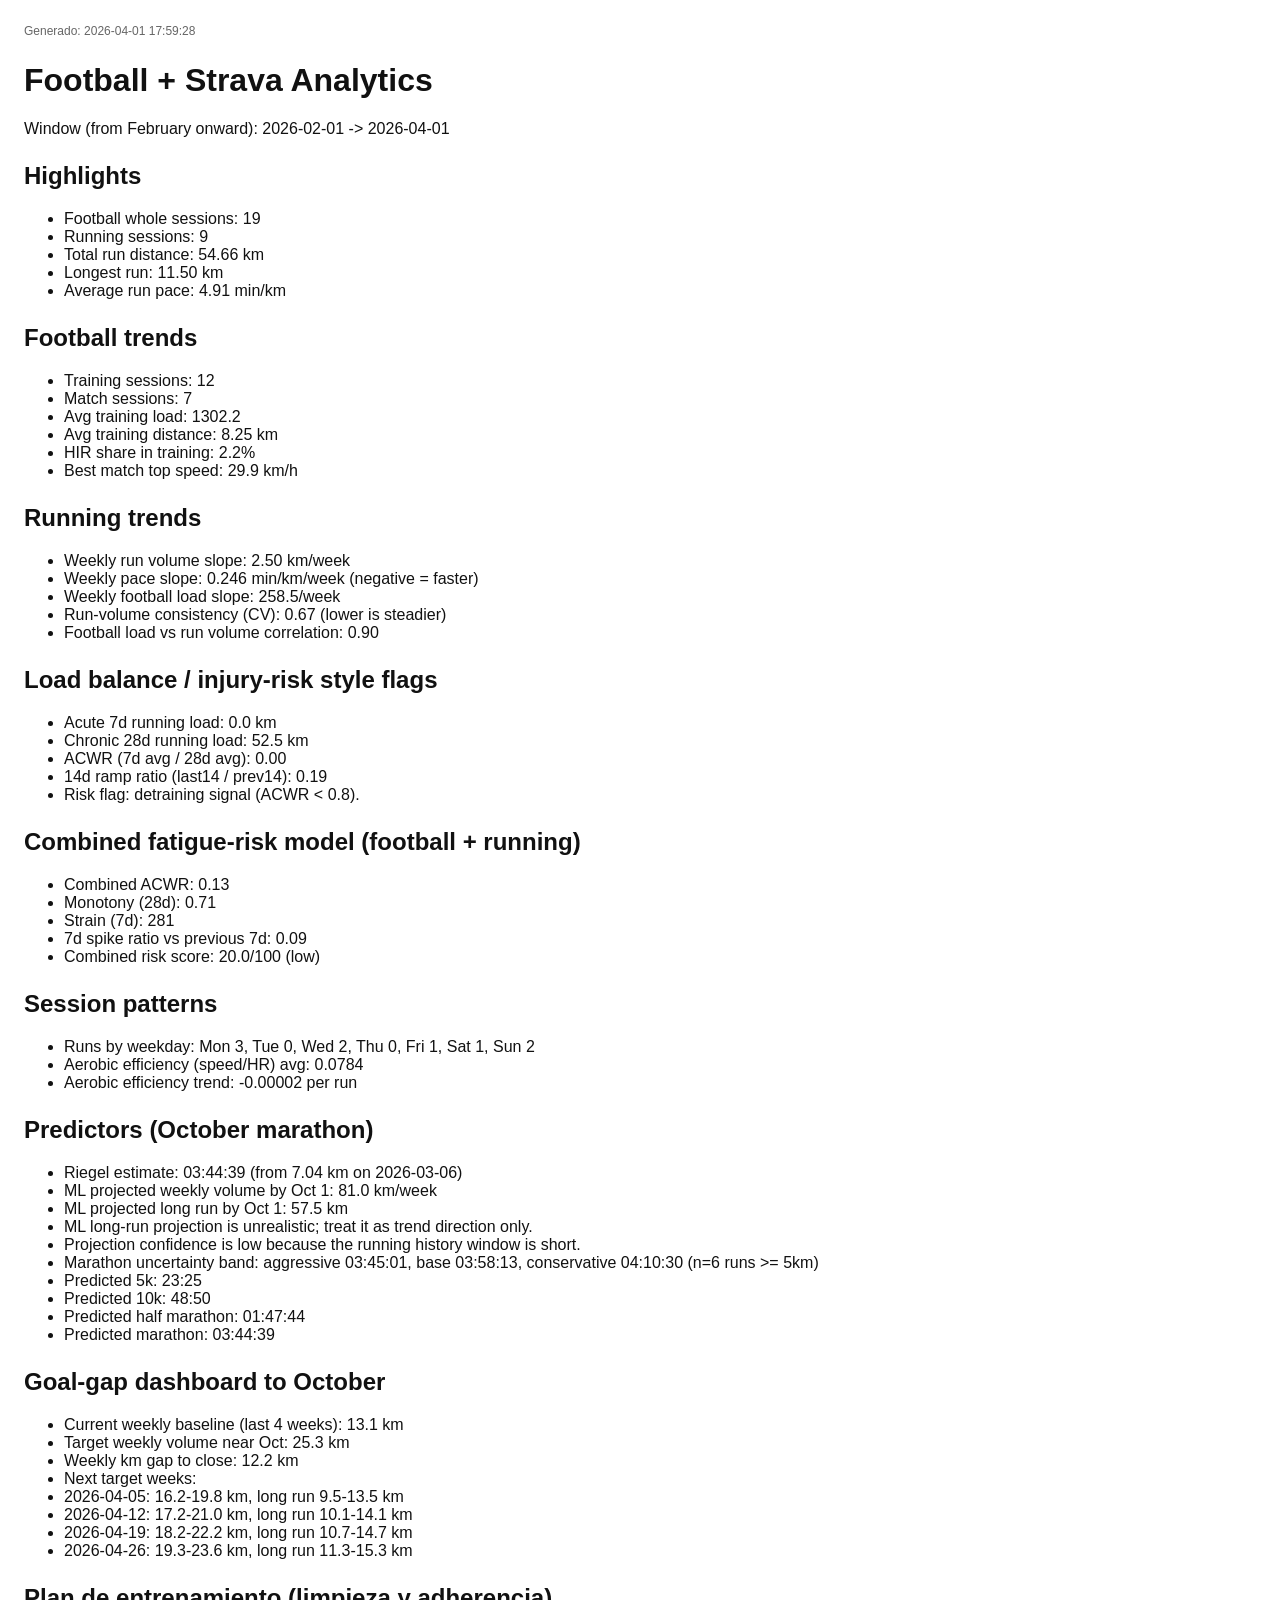
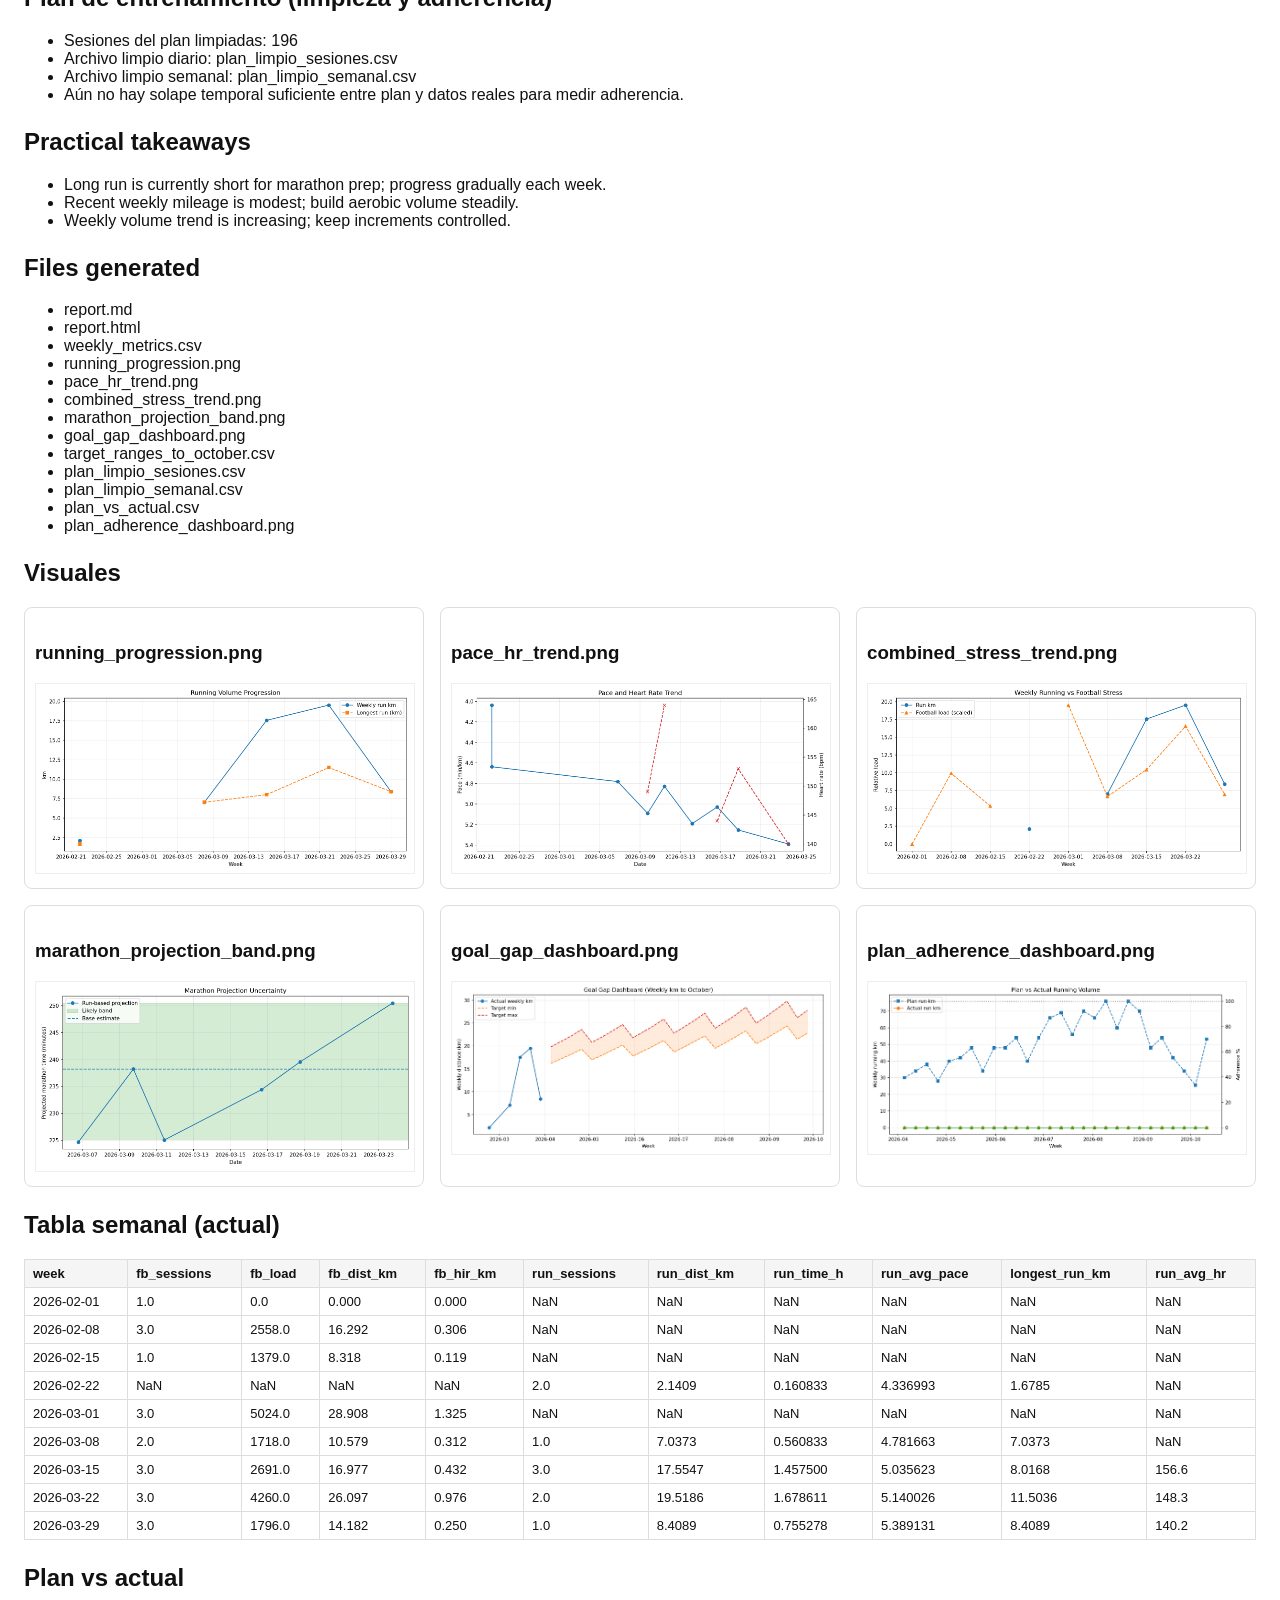
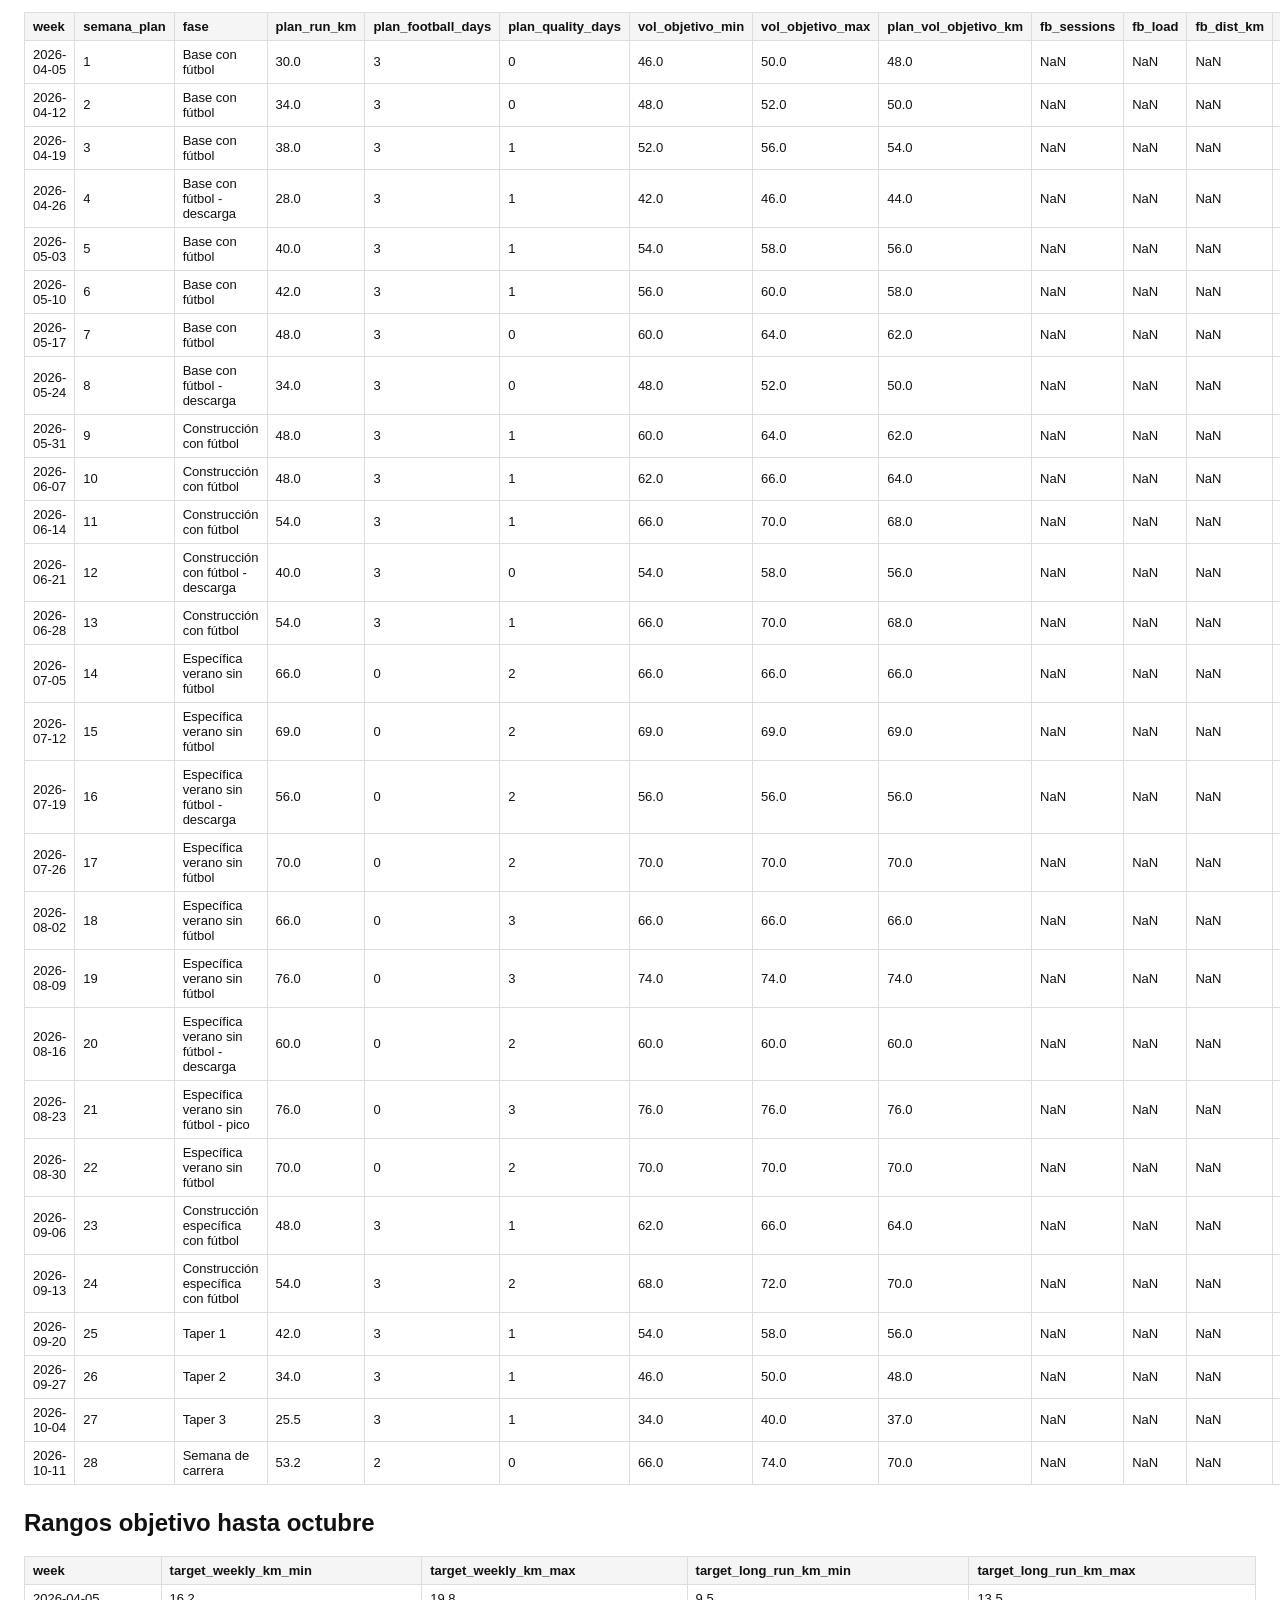
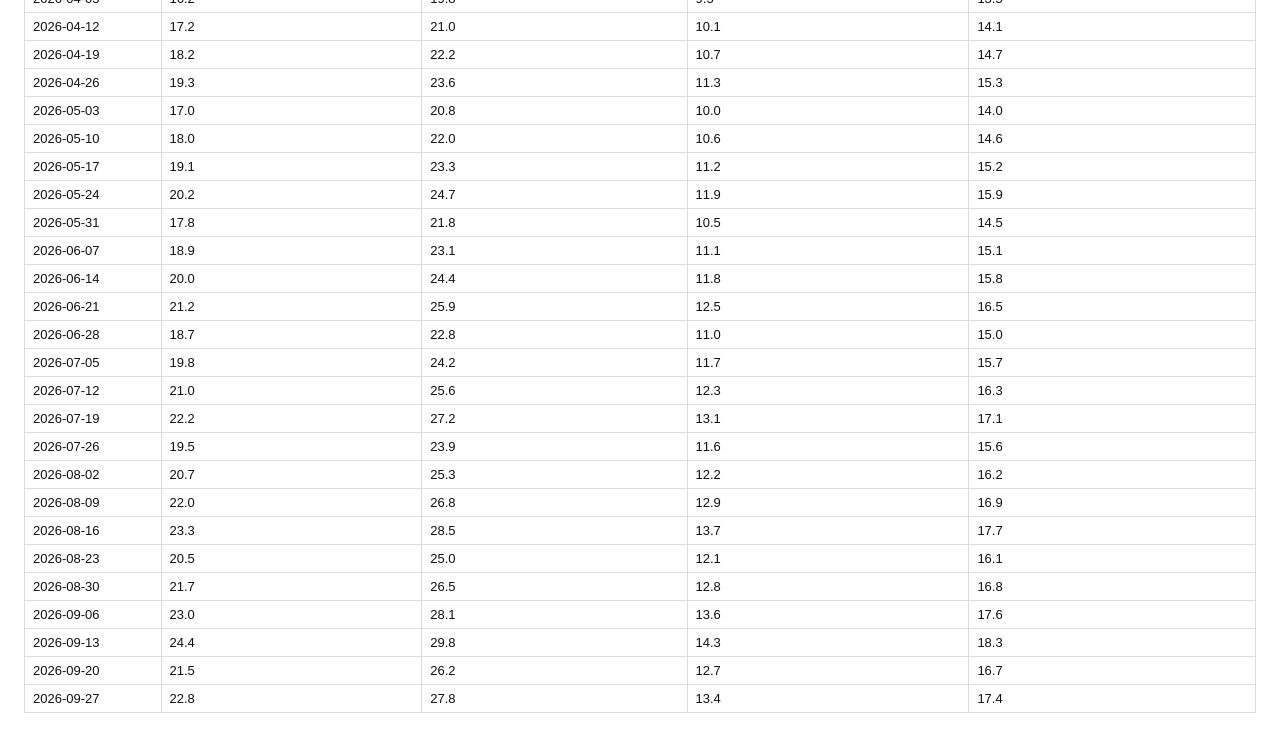
==== analysis_output/report.html @ 95fdf2c9 "strava sync and web visualization" ====
<!doctype html>
<html lang="es">
<head>
  <meta charset="utf-8">
  <meta name="viewport" content="width=device-width, initial-scale=1">
  <title>Reporte de Analisis</title>
  <style>
    body { font-family: Arial, sans-serif; margin: 24px; color: #111; }
    h1, h2, h3 { margin-top: 24px; }
    .tbl { border-collapse: collapse; width: 100%; margin: 12px 0 20px; font-size: 13px; }
    .tbl th, .tbl td { border: 1px solid #ddd; padding: 6px 8px; text-align: left; }
    .tbl th { background: #f5f5f5; }
    .grid { display: grid; grid-template-columns: repeat(auto-fit, minmax(380px, 1fr)); gap: 16px; }
    .card { border: 1px solid #ddd; border-radius: 8px; padding: 10px; }
    img { width: 100%; height: auto; border: 1px solid #eee; }
    .meta { color: #666; font-size: 12px; margin-bottom: 12px; }
  </style>
</head>
<body>
  <p class="meta">Generado: 2026-04-01 17:59:28</p>
  <h1>Football + Strava Analytics</h1><p>Window (from February onward): 2026-02-01 -&gt; 2026-04-01</p><h2>Highlights</h2><ul><li>Football whole sessions: 19</li><li>Running sessions: 9</li><li>Total run distance: 54.66 km</li><li>Longest run: 11.50 km</li><li>Average run pace: 4.91 min/km</li></ul><h2>Football trends</h2><ul><li>Training sessions: 12</li><li>Match sessions: 7</li><li>Avg training load: 1302.2</li><li>Avg training distance: 8.25 km</li><li>HIR share in training: 2.2%</li><li>Best match top speed: 29.9 km/h</li></ul><h2>Running trends</h2><ul><li>Weekly run volume slope: 2.50 km/week</li><li>Weekly pace slope: 0.246 min/km/week (negative = faster)</li><li>Weekly football load slope: 258.5/week</li><li>Run-volume consistency (CV): 0.67 (lower is steadier)</li><li>Football load vs run volume correlation: 0.90</li></ul><h2>Load balance / injury-risk style flags</h2><ul><li>Acute 7d running load: 0.0 km</li><li>Chronic 28d running load: 52.5 km</li><li>ACWR (7d avg / 28d avg): 0.00</li><li>14d ramp ratio (last14 / prev14): 0.19</li><li>Risk flag: detraining signal (ACWR &lt; 0.8).</li></ul><h2>Combined fatigue-risk model (football + running)</h2><ul><li>Combined ACWR: 0.13</li><li>Monotony (28d): 0.71</li><li>Strain (7d): 281</li><li>7d spike ratio vs previous 7d: 0.09</li><li>Combined risk score: 20.0/100 (low)</li></ul><h2>Session patterns</h2><ul><li>Runs by weekday: Mon 3, Tue 0, Wed 2, Thu 0, Fri 1, Sat 1, Sun 2</li><li>Aerobic efficiency (speed/HR) avg: 0.0784</li><li>Aerobic efficiency trend: -0.00002 per run</li></ul><h2>Predictors (October marathon)</h2><ul><li>Riegel estimate: 03:44:39 (from 7.04 km on 2026-03-06)</li><li>ML projected weekly volume by Oct 1: 81.0 km/week</li><li>ML projected long run by Oct 1: 57.5 km</li><li>ML long-run projection is unrealistic; treat it as trend direction only.</li><li>Projection confidence is low because the running history window is short.</li><li>Marathon uncertainty band: aggressive 03:45:01, base 03:58:13, conservative 04:10:30 (n=6 runs &gt;= 5km)</li><li>Predicted 5k: 23:25</li><li>Predicted 10k: 48:50</li><li>Predicted half marathon: 01:47:44</li><li>Predicted marathon: 03:44:39</li></ul><h2>Goal-gap dashboard to October</h2><ul><li>Current weekly baseline (last 4 weeks): 13.1 km</li><li>Target weekly volume near Oct: 25.3 km</li><li>Weekly km gap to close: 12.2 km</li><li>Next target weeks:</li><li>2026-04-05: 16.2-19.8 km, long run 9.5-13.5 km</li><li>2026-04-12: 17.2-21.0 km, long run 10.1-14.1 km</li><li>2026-04-19: 18.2-22.2 km, long run 10.7-14.7 km</li><li>2026-04-26: 19.3-23.6 km, long run 11.3-15.3 km</li></ul><h2>Plan de entrenamiento (limpieza y adherencia)</h2><ul><li>Sesiones del plan limpiadas: 196</li><li>Archivo limpio diario: plan_limpio_sesiones.csv</li><li>Archivo limpio semanal: plan_limpio_semanal.csv</li><li>Aún no hay solape temporal suficiente entre plan y datos reales para medir adherencia.</li></ul><h2>Practical takeaways</h2><ul><li>Long run is currently short for marathon prep; progress gradually each week.</li><li>Recent weekly mileage is modest; build aerobic volume steadily.</li><li>Weekly volume trend is increasing; keep increments controlled.</li></ul><h2>Files generated</h2><ul><li>report.md</li><li>report.html</li><li>weekly_metrics.csv</li><li>running_progression.png</li><li>pace_hr_trend.png</li><li>combined_stress_trend.png</li><li>marathon_projection_band.png</li><li>goal_gap_dashboard.png</li><li>target_ranges_to_october.csv</li><li>plan_limpio_sesiones.csv</li><li>plan_limpio_semanal.csv</li><li>plan_vs_actual.csv</li><li>plan_adherence_dashboard.png</li></ul>
  <h2>Visuales</h2>
  <div class="grid"><div class='card'><h3>running_progression.png</h3><img src='running_progression.png' alt='running_progression.png'></div>
<div class='card'><h3>pace_hr_trend.png</h3><img src='pace_hr_trend.png' alt='pace_hr_trend.png'></div>
<div class='card'><h3>combined_stress_trend.png</h3><img src='combined_stress_trend.png' alt='combined_stress_trend.png'></div>
<div class='card'><h3>marathon_projection_band.png</h3><img src='marathon_projection_band.png' alt='marathon_projection_band.png'></div>
<div class='card'><h3>goal_gap_dashboard.png</h3><img src='goal_gap_dashboard.png' alt='goal_gap_dashboard.png'></div>
<div class='card'><h3>plan_adherence_dashboard.png</h3><img src='plan_adherence_dashboard.png' alt='plan_adherence_dashboard.png'></div></div>
  <h2>Tabla semanal (actual)</h2>
  <table class="dataframe tbl">
  <thead>
    <tr style="text-align: right;">
      <th>week</th>
      <th>fb_sessions</th>
      <th>fb_load</th>
      <th>fb_dist_km</th>
      <th>fb_hir_km</th>
      <th>run_sessions</th>
      <th>run_dist_km</th>
      <th>run_time_h</th>
      <th>run_avg_pace</th>
      <th>longest_run_km</th>
      <th>run_avg_hr</th>
    </tr>
  </thead>
  <tbody>
    <tr>
      <td>2026-02-01</td>
      <td>1.0</td>
      <td>0.0</td>
      <td>0.000</td>
      <td>0.000</td>
      <td>NaN</td>
      <td>NaN</td>
      <td>NaN</td>
      <td>NaN</td>
      <td>NaN</td>
      <td>NaN</td>
    </tr>
    <tr>
      <td>2026-02-08</td>
      <td>3.0</td>
      <td>2558.0</td>
      <td>16.292</td>
      <td>0.306</td>
      <td>NaN</td>
      <td>NaN</td>
      <td>NaN</td>
      <td>NaN</td>
      <td>NaN</td>
      <td>NaN</td>
    </tr>
    <tr>
      <td>2026-02-15</td>
      <td>1.0</td>
      <td>1379.0</td>
      <td>8.318</td>
      <td>0.119</td>
      <td>NaN</td>
      <td>NaN</td>
      <td>NaN</td>
      <td>NaN</td>
      <td>NaN</td>
      <td>NaN</td>
    </tr>
    <tr>
      <td>2026-02-22</td>
      <td>NaN</td>
      <td>NaN</td>
      <td>NaN</td>
      <td>NaN</td>
      <td>2.0</td>
      <td>2.1409</td>
      <td>0.160833</td>
      <td>4.336993</td>
      <td>1.6785</td>
      <td>NaN</td>
    </tr>
    <tr>
      <td>2026-03-01</td>
      <td>3.0</td>
      <td>5024.0</td>
      <td>28.908</td>
      <td>1.325</td>
      <td>NaN</td>
      <td>NaN</td>
      <td>NaN</td>
      <td>NaN</td>
      <td>NaN</td>
      <td>NaN</td>
    </tr>
    <tr>
      <td>2026-03-08</td>
      <td>2.0</td>
      <td>1718.0</td>
      <td>10.579</td>
      <td>0.312</td>
      <td>1.0</td>
      <td>7.0373</td>
      <td>0.560833</td>
      <td>4.781663</td>
      <td>7.0373</td>
      <td>NaN</td>
    </tr>
    <tr>
      <td>2026-03-15</td>
      <td>3.0</td>
      <td>2691.0</td>
      <td>16.977</td>
      <td>0.432</td>
      <td>3.0</td>
      <td>17.5547</td>
      <td>1.457500</td>
      <td>5.035623</td>
      <td>8.0168</td>
      <td>156.6</td>
    </tr>
    <tr>
      <td>2026-03-22</td>
      <td>3.0</td>
      <td>4260.0</td>
      <td>26.097</td>
      <td>0.976</td>
      <td>2.0</td>
      <td>19.5186</td>
      <td>1.678611</td>
      <td>5.140026</td>
      <td>11.5036</td>
      <td>148.3</td>
    </tr>
    <tr>
      <td>2026-03-29</td>
      <td>3.0</td>
      <td>1796.0</td>
      <td>14.182</td>
      <td>0.250</td>
      <td>1.0</td>
      <td>8.4089</td>
      <td>0.755278</td>
      <td>5.389131</td>
      <td>8.4089</td>
      <td>140.2</td>
    </tr>
  </tbody>
</table>
  <h2>Plan vs actual</h2>
  <table class="dataframe tbl">
  <thead>
    <tr style="text-align: right;">
      <th>week</th>
      <th>semana_plan</th>
      <th>fase</th>
      <th>plan_run_km</th>
      <th>plan_football_days</th>
      <th>plan_quality_days</th>
      <th>vol_objetivo_min</th>
      <th>vol_objetivo_max</th>
      <th>plan_vol_objetivo_km</th>
      <th>fb_sessions</th>
      <th>fb_load</th>
      <th>fb_dist_km</th>
      <th>fb_hir_km</th>
      <th>run_sessions</th>
      <th>run_dist_km</th>
      <th>run_time_h</th>
      <th>run_avg_pace</th>
      <th>longest_run_km</th>
      <th>run_avg_hr</th>
      <th>run_adherence_pct</th>
      <th>run_km_gap</th>
      <th>quality_gap</th>
    </tr>
  </thead>
  <tbody>
    <tr>
      <td>2026-04-05</td>
      <td>1</td>
      <td>Base con fútbol</td>
      <td>30.0</td>
      <td>3</td>
      <td>0</td>
      <td>46.0</td>
      <td>50.0</td>
      <td>48.0</td>
      <td>NaN</td>
      <td>NaN</td>
      <td>NaN</td>
      <td>NaN</td>
      <td>NaN</td>
      <td>0.0</td>
      <td>NaN</td>
      <td>NaN</td>
      <td>NaN</td>
      <td>NaN</td>
      <td>0.0</td>
      <td>-30.0</td>
      <td>0.0</td>
    </tr>
    <tr>
      <td>2026-04-12</td>
      <td>2</td>
      <td>Base con fútbol</td>
      <td>34.0</td>
      <td>3</td>
      <td>0</td>
      <td>48.0</td>
      <td>52.0</td>
      <td>50.0</td>
      <td>NaN</td>
      <td>NaN</td>
      <td>NaN</td>
      <td>NaN</td>
      <td>NaN</td>
      <td>0.0</td>
      <td>NaN</td>
      <td>NaN</td>
      <td>NaN</td>
      <td>NaN</td>
      <td>0.0</td>
      <td>-34.0</td>
      <td>0.0</td>
    </tr>
    <tr>
      <td>2026-04-19</td>
      <td>3</td>
      <td>Base con fútbol</td>
      <td>38.0</td>
      <td>3</td>
      <td>1</td>
      <td>52.0</td>
      <td>56.0</td>
      <td>54.0</td>
      <td>NaN</td>
      <td>NaN</td>
      <td>NaN</td>
      <td>NaN</td>
      <td>NaN</td>
      <td>0.0</td>
      <td>NaN</td>
      <td>NaN</td>
      <td>NaN</td>
      <td>NaN</td>
      <td>0.0</td>
      <td>-38.0</td>
      <td>-1.0</td>
    </tr>
    <tr>
      <td>2026-04-26</td>
      <td>4</td>
      <td>Base con fútbol - descarga</td>
      <td>28.0</td>
      <td>3</td>
      <td>1</td>
      <td>42.0</td>
      <td>46.0</td>
      <td>44.0</td>
      <td>NaN</td>
      <td>NaN</td>
      <td>NaN</td>
      <td>NaN</td>
      <td>NaN</td>
      <td>0.0</td>
      <td>NaN</td>
      <td>NaN</td>
      <td>NaN</td>
      <td>NaN</td>
      <td>0.0</td>
      <td>-28.0</td>
      <td>-1.0</td>
    </tr>
    <tr>
      <td>2026-05-03</td>
      <td>5</td>
      <td>Base con fútbol</td>
      <td>40.0</td>
      <td>3</td>
      <td>1</td>
      <td>54.0</td>
      <td>58.0</td>
      <td>56.0</td>
      <td>NaN</td>
      <td>NaN</td>
      <td>NaN</td>
      <td>NaN</td>
      <td>NaN</td>
      <td>0.0</td>
      <td>NaN</td>
      <td>NaN</td>
      <td>NaN</td>
      <td>NaN</td>
      <td>0.0</td>
      <td>-40.0</td>
      <td>-1.0</td>
    </tr>
    <tr>
      <td>2026-05-10</td>
      <td>6</td>
      <td>Base con fútbol</td>
      <td>42.0</td>
      <td>3</td>
      <td>1</td>
      <td>56.0</td>
      <td>60.0</td>
      <td>58.0</td>
      <td>NaN</td>
      <td>NaN</td>
      <td>NaN</td>
      <td>NaN</td>
      <td>NaN</td>
      <td>0.0</td>
      <td>NaN</td>
      <td>NaN</td>
      <td>NaN</td>
      <td>NaN</td>
      <td>0.0</td>
      <td>-42.0</td>
      <td>-1.0</td>
    </tr>
    <tr>
      <td>2026-05-17</td>
      <td>7</td>
      <td>Base con fútbol</td>
      <td>48.0</td>
      <td>3</td>
      <td>0</td>
      <td>60.0</td>
      <td>64.0</td>
      <td>62.0</td>
      <td>NaN</td>
      <td>NaN</td>
      <td>NaN</td>
      <td>NaN</td>
      <td>NaN</td>
      <td>0.0</td>
      <td>NaN</td>
      <td>NaN</td>
      <td>NaN</td>
      <td>NaN</td>
      <td>0.0</td>
      <td>-48.0</td>
      <td>0.0</td>
    </tr>
    <tr>
      <td>2026-05-24</td>
      <td>8</td>
      <td>Base con fútbol - descarga</td>
      <td>34.0</td>
      <td>3</td>
      <td>0</td>
      <td>48.0</td>
      <td>52.0</td>
      <td>50.0</td>
      <td>NaN</td>
      <td>NaN</td>
      <td>NaN</td>
      <td>NaN</td>
      <td>NaN</td>
      <td>0.0</td>
      <td>NaN</td>
      <td>NaN</td>
      <td>NaN</td>
      <td>NaN</td>
      <td>0.0</td>
      <td>-34.0</td>
      <td>0.0</td>
    </tr>
    <tr>
      <td>2026-05-31</td>
      <td>9</td>
      <td>Construcción con fútbol</td>
      <td>48.0</td>
      <td>3</td>
      <td>1</td>
      <td>60.0</td>
      <td>64.0</td>
      <td>62.0</td>
      <td>NaN</td>
      <td>NaN</td>
      <td>NaN</td>
      <td>NaN</td>
      <td>NaN</td>
      <td>0.0</td>
      <td>NaN</td>
      <td>NaN</td>
      <td>NaN</td>
      <td>NaN</td>
      <td>0.0</td>
      <td>-48.0</td>
      <td>-1.0</td>
    </tr>
    <tr>
      <td>2026-06-07</td>
      <td>10</td>
      <td>Construcción con fútbol</td>
      <td>48.0</td>
      <td>3</td>
      <td>1</td>
      <td>62.0</td>
      <td>66.0</td>
      <td>64.0</td>
      <td>NaN</td>
      <td>NaN</td>
      <td>NaN</td>
      <td>NaN</td>
      <td>NaN</td>
      <td>0.0</td>
      <td>NaN</td>
      <td>NaN</td>
      <td>NaN</td>
      <td>NaN</td>
      <td>0.0</td>
      <td>-48.0</td>
      <td>-1.0</td>
    </tr>
    <tr>
      <td>2026-06-14</td>
      <td>11</td>
      <td>Construcción con fútbol</td>
      <td>54.0</td>
      <td>3</td>
      <td>1</td>
      <td>66.0</td>
      <td>70.0</td>
      <td>68.0</td>
      <td>NaN</td>
      <td>NaN</td>
      <td>NaN</td>
      <td>NaN</td>
      <td>NaN</td>
      <td>0.0</td>
      <td>NaN</td>
      <td>NaN</td>
      <td>NaN</td>
      <td>NaN</td>
      <td>0.0</td>
      <td>-54.0</td>
      <td>-1.0</td>
    </tr>
    <tr>
      <td>2026-06-21</td>
      <td>12</td>
      <td>Construcción con fútbol - descarga</td>
      <td>40.0</td>
      <td>3</td>
      <td>0</td>
      <td>54.0</td>
      <td>58.0</td>
      <td>56.0</td>
      <td>NaN</td>
      <td>NaN</td>
      <td>NaN</td>
      <td>NaN</td>
      <td>NaN</td>
      <td>0.0</td>
      <td>NaN</td>
      <td>NaN</td>
      <td>NaN</td>
      <td>NaN</td>
      <td>0.0</td>
      <td>-40.0</td>
      <td>0.0</td>
    </tr>
    <tr>
      <td>2026-06-28</td>
      <td>13</td>
      <td>Construcción con fútbol</td>
      <td>54.0</td>
      <td>3</td>
      <td>1</td>
      <td>66.0</td>
      <td>70.0</td>
      <td>68.0</td>
      <td>NaN</td>
      <td>NaN</td>
      <td>NaN</td>
      <td>NaN</td>
      <td>NaN</td>
      <td>0.0</td>
      <td>NaN</td>
      <td>NaN</td>
      <td>NaN</td>
      <td>NaN</td>
      <td>0.0</td>
      <td>-54.0</td>
      <td>-1.0</td>
    </tr>
    <tr>
      <td>2026-07-05</td>
      <td>14</td>
      <td>Específica verano sin fútbol</td>
      <td>66.0</td>
      <td>0</td>
      <td>2</td>
      <td>66.0</td>
      <td>66.0</td>
      <td>66.0</td>
      <td>NaN</td>
      <td>NaN</td>
      <td>NaN</td>
      <td>NaN</td>
      <td>NaN</td>
      <td>0.0</td>
      <td>NaN</td>
      <td>NaN</td>
      <td>NaN</td>
      <td>NaN</td>
      <td>0.0</td>
      <td>-66.0</td>
      <td>-2.0</td>
    </tr>
    <tr>
      <td>2026-07-12</td>
      <td>15</td>
      <td>Específica verano sin fútbol</td>
      <td>69.0</td>
      <td>0</td>
      <td>2</td>
      <td>69.0</td>
      <td>69.0</td>
      <td>69.0</td>
      <td>NaN</td>
      <td>NaN</td>
      <td>NaN</td>
      <td>NaN</td>
      <td>NaN</td>
      <td>0.0</td>
      <td>NaN</td>
      <td>NaN</td>
      <td>NaN</td>
      <td>NaN</td>
      <td>0.0</td>
      <td>-69.0</td>
      <td>-2.0</td>
    </tr>
    <tr>
      <td>2026-07-19</td>
      <td>16</td>
      <td>Específica verano sin fútbol - descarga</td>
      <td>56.0</td>
      <td>0</td>
      <td>2</td>
      <td>56.0</td>
      <td>56.0</td>
      <td>56.0</td>
      <td>NaN</td>
      <td>NaN</td>
      <td>NaN</td>
      <td>NaN</td>
      <td>NaN</td>
      <td>0.0</td>
      <td>NaN</td>
      <td>NaN</td>
      <td>NaN</td>
      <td>NaN</td>
      <td>0.0</td>
      <td>-56.0</td>
      <td>-2.0</td>
    </tr>
    <tr>
      <td>2026-07-26</td>
      <td>17</td>
      <td>Específica verano sin fútbol</td>
      <td>70.0</td>
      <td>0</td>
      <td>2</td>
      <td>70.0</td>
      <td>70.0</td>
      <td>70.0</td>
      <td>NaN</td>
      <td>NaN</td>
      <td>NaN</td>
      <td>NaN</td>
      <td>NaN</td>
      <td>0.0</td>
      <td>NaN</td>
      <td>NaN</td>
      <td>NaN</td>
      <td>NaN</td>
      <td>0.0</td>
      <td>-70.0</td>
      <td>-2.0</td>
    </tr>
    <tr>
      <td>2026-08-02</td>
      <td>18</td>
      <td>Específica verano sin fútbol</td>
      <td>66.0</td>
      <td>0</td>
      <td>3</td>
      <td>66.0</td>
      <td>66.0</td>
      <td>66.0</td>
      <td>NaN</td>
      <td>NaN</td>
      <td>NaN</td>
      <td>NaN</td>
      <td>NaN</td>
      <td>0.0</td>
      <td>NaN</td>
      <td>NaN</td>
      <td>NaN</td>
      <td>NaN</td>
      <td>0.0</td>
      <td>-66.0</td>
      <td>-3.0</td>
    </tr>
    <tr>
      <td>2026-08-09</td>
      <td>19</td>
      <td>Específica verano sin fútbol</td>
      <td>76.0</td>
      <td>0</td>
      <td>3</td>
      <td>74.0</td>
      <td>74.0</td>
      <td>74.0</td>
      <td>NaN</td>
      <td>NaN</td>
      <td>NaN</td>
      <td>NaN</td>
      <td>NaN</td>
      <td>0.0</td>
      <td>NaN</td>
      <td>NaN</td>
      <td>NaN</td>
      <td>NaN</td>
      <td>0.0</td>
      <td>-76.0</td>
      <td>-3.0</td>
    </tr>
    <tr>
      <td>2026-08-16</td>
      <td>20</td>
      <td>Específica verano sin fútbol - descarga</td>
      <td>60.0</td>
      <td>0</td>
      <td>2</td>
      <td>60.0</td>
      <td>60.0</td>
      <td>60.0</td>
      <td>NaN</td>
      <td>NaN</td>
      <td>NaN</td>
      <td>NaN</td>
      <td>NaN</td>
      <td>0.0</td>
      <td>NaN</td>
      <td>NaN</td>
      <td>NaN</td>
      <td>NaN</td>
      <td>0.0</td>
      <td>-60.0</td>
      <td>-2.0</td>
    </tr>
    <tr>
      <td>2026-08-23</td>
      <td>21</td>
      <td>Específica verano sin fútbol - pico</td>
      <td>76.0</td>
      <td>0</td>
      <td>3</td>
      <td>76.0</td>
      <td>76.0</td>
      <td>76.0</td>
      <td>NaN</td>
      <td>NaN</td>
      <td>NaN</td>
      <td>NaN</td>
      <td>NaN</td>
      <td>0.0</td>
      <td>NaN</td>
      <td>NaN</td>
      <td>NaN</td>
      <td>NaN</td>
      <td>0.0</td>
      <td>-76.0</td>
      <td>-3.0</td>
    </tr>
    <tr>
      <td>2026-08-30</td>
      <td>22</td>
      <td>Específica verano sin fútbol</td>
      <td>70.0</td>
      <td>0</td>
      <td>2</td>
      <td>70.0</td>
      <td>70.0</td>
      <td>70.0</td>
      <td>NaN</td>
      <td>NaN</td>
      <td>NaN</td>
      <td>NaN</td>
      <td>NaN</td>
      <td>0.0</td>
      <td>NaN</td>
      <td>NaN</td>
      <td>NaN</td>
      <td>NaN</td>
      <td>0.0</td>
      <td>-70.0</td>
      <td>-2.0</td>
    </tr>
    <tr>
      <td>2026-09-06</td>
      <td>23</td>
      <td>Construcción específica con fútbol</td>
      <td>48.0</td>
      <td>3</td>
      <td>1</td>
      <td>62.0</td>
      <td>66.0</td>
      <td>64.0</td>
      <td>NaN</td>
      <td>NaN</td>
      <td>NaN</td>
      <td>NaN</td>
      <td>NaN</td>
      <td>0.0</td>
      <td>NaN</td>
      <td>NaN</td>
      <td>NaN</td>
      <td>NaN</td>
      <td>0.0</td>
      <td>-48.0</td>
      <td>-1.0</td>
    </tr>
    <tr>
      <td>2026-09-13</td>
      <td>24</td>
      <td>Construcción específica con fútbol</td>
      <td>54.0</td>
      <td>3</td>
      <td>2</td>
      <td>68.0</td>
      <td>72.0</td>
      <td>70.0</td>
      <td>NaN</td>
      <td>NaN</td>
      <td>NaN</td>
      <td>NaN</td>
      <td>NaN</td>
      <td>0.0</td>
      <td>NaN</td>
      <td>NaN</td>
      <td>NaN</td>
      <td>NaN</td>
      <td>0.0</td>
      <td>-54.0</td>
      <td>-2.0</td>
    </tr>
    <tr>
      <td>2026-09-20</td>
      <td>25</td>
      <td>Taper 1</td>
      <td>42.0</td>
      <td>3</td>
      <td>1</td>
      <td>54.0</td>
      <td>58.0</td>
      <td>56.0</td>
      <td>NaN</td>
      <td>NaN</td>
      <td>NaN</td>
      <td>NaN</td>
      <td>NaN</td>
      <td>0.0</td>
      <td>NaN</td>
      <td>NaN</td>
      <td>NaN</td>
      <td>NaN</td>
      <td>0.0</td>
      <td>-42.0</td>
      <td>-1.0</td>
    </tr>
    <tr>
      <td>2026-09-27</td>
      <td>26</td>
      <td>Taper 2</td>
      <td>34.0</td>
      <td>3</td>
      <td>1</td>
      <td>46.0</td>
      <td>50.0</td>
      <td>48.0</td>
      <td>NaN</td>
      <td>NaN</td>
      <td>NaN</td>
      <td>NaN</td>
      <td>NaN</td>
      <td>0.0</td>
      <td>NaN</td>
      <td>NaN</td>
      <td>NaN</td>
      <td>NaN</td>
      <td>0.0</td>
      <td>-34.0</td>
      <td>-1.0</td>
    </tr>
    <tr>
      <td>2026-10-04</td>
      <td>27</td>
      <td>Taper 3</td>
      <td>25.5</td>
      <td>3</td>
      <td>1</td>
      <td>34.0</td>
      <td>40.0</td>
      <td>37.0</td>
      <td>NaN</td>
      <td>NaN</td>
      <td>NaN</td>
      <td>NaN</td>
      <td>NaN</td>
      <td>0.0</td>
      <td>NaN</td>
      <td>NaN</td>
      <td>NaN</td>
      <td>NaN</td>
      <td>0.0</td>
      <td>-25.5</td>
      <td>-1.0</td>
    </tr>
    <tr>
      <td>2026-10-11</td>
      <td>28</td>
      <td>Semana de carrera</td>
      <td>53.2</td>
      <td>2</td>
      <td>0</td>
      <td>66.0</td>
      <td>74.0</td>
      <td>70.0</td>
      <td>NaN</td>
      <td>NaN</td>
      <td>NaN</td>
      <td>NaN</td>
      <td>NaN</td>
      <td>0.0</td>
      <td>NaN</td>
      <td>NaN</td>
      <td>NaN</td>
      <td>NaN</td>
      <td>0.0</td>
      <td>-53.2</td>
      <td>0.0</td>
    </tr>
  </tbody>
</table>
  <h2>Rangos objetivo hasta octubre</h2>
  <table class="dataframe tbl">
  <thead>
    <tr style="text-align: right;">
      <th>week</th>
      <th>target_weekly_km_min</th>
      <th>target_weekly_km_max</th>
      <th>target_long_run_km_min</th>
      <th>target_long_run_km_max</th>
    </tr>
  </thead>
  <tbody>
    <tr>
      <td>2026-04-05</td>
      <td>16.2</td>
      <td>19.8</td>
      <td>9.5</td>
      <td>13.5</td>
    </tr>
    <tr>
      <td>2026-04-12</td>
      <td>17.2</td>
      <td>21.0</td>
      <td>10.1</td>
      <td>14.1</td>
    </tr>
    <tr>
      <td>2026-04-19</td>
      <td>18.2</td>
      <td>22.2</td>
      <td>10.7</td>
      <td>14.7</td>
    </tr>
    <tr>
      <td>2026-04-26</td>
      <td>19.3</td>
      <td>23.6</td>
      <td>11.3</td>
      <td>15.3</td>
    </tr>
    <tr>
      <td>2026-05-03</td>
      <td>17.0</td>
      <td>20.8</td>
      <td>10.0</td>
      <td>14.0</td>
    </tr>
    <tr>
      <td>2026-05-10</td>
      <td>18.0</td>
      <td>22.0</td>
      <td>10.6</td>
      <td>14.6</td>
    </tr>
    <tr>
      <td>2026-05-17</td>
      <td>19.1</td>
      <td>23.3</td>
      <td>11.2</td>
      <td>15.2</td>
    </tr>
    <tr>
      <td>2026-05-24</td>
      <td>20.2</td>
      <td>24.7</td>
      <td>11.9</td>
      <td>15.9</td>
    </tr>
    <tr>
      <td>2026-05-31</td>
      <td>17.8</td>
      <td>21.8</td>
      <td>10.5</td>
      <td>14.5</td>
    </tr>
    <tr>
      <td>2026-06-07</td>
      <td>18.9</td>
      <td>23.1</td>
      <td>11.1</td>
      <td>15.1</td>
    </tr>
    <tr>
      <td>2026-06-14</td>
      <td>20.0</td>
      <td>24.4</td>
      <td>11.8</td>
      <td>15.8</td>
    </tr>
    <tr>
      <td>2026-06-21</td>
      <td>21.2</td>
      <td>25.9</td>
      <td>12.5</td>
      <td>16.5</td>
    </tr>
    <tr>
      <td>2026-06-28</td>
      <td>18.7</td>
      <td>22.8</td>
      <td>11.0</td>
      <td>15.0</td>
    </tr>
    <tr>
      <td>2026-07-05</td>
      <td>19.8</td>
      <td>24.2</td>
      <td>11.7</td>
      <td>15.7</td>
    </tr>
    <tr>
      <td>2026-07-12</td>
      <td>21.0</td>
      <td>25.6</td>
      <td>12.3</td>
      <td>16.3</td>
    </tr>
    <tr>
      <td>2026-07-19</td>
      <td>22.2</td>
      <td>27.2</td>
      <td>13.1</td>
      <td>17.1</td>
    </tr>
    <tr>
      <td>2026-07-26</td>
      <td>19.5</td>
      <td>23.9</td>
      <td>11.6</td>
      <td>15.6</td>
    </tr>
    <tr>
      <td>2026-08-02</td>
      <td>20.7</td>
      <td>25.3</td>
      <td>12.2</td>
      <td>16.2</td>
    </tr>
    <tr>
      <td>2026-08-09</td>
      <td>22.0</td>
      <td>26.8</td>
      <td>12.9</td>
      <td>16.9</td>
    </tr>
    <tr>
      <td>2026-08-16</td>
      <td>23.3</td>
      <td>28.5</td>
      <td>13.7</td>
      <td>17.7</td>
    </tr>
    <tr>
      <td>2026-08-23</td>
      <td>20.5</td>
      <td>25.0</td>
      <td>12.1</td>
      <td>16.1</td>
    </tr>
    <tr>
      <td>2026-08-30</td>
      <td>21.7</td>
      <td>26.5</td>
      <td>12.8</td>
      <td>16.8</td>
    </tr>
    <tr>
      <td>2026-09-06</td>
      <td>23.0</td>
      <td>28.1</td>
      <td>13.6</td>
      <td>17.6</td>
    </tr>
    <tr>
      <td>2026-09-13</td>
      <td>24.4</td>
      <td>29.8</td>
      <td>14.3</td>
      <td>18.3</td>
    </tr>
    <tr>
      <td>2026-09-20</td>
      <td>21.5</td>
      <td>26.2</td>
      <td>12.7</td>
      <td>16.7</td>
    </tr>
    <tr>
      <td>2026-09-27</td>
      <td>22.8</td>
      <td>27.8</td>
      <td>13.4</td>
      <td>17.4</td>
    </tr>
  </tbody>
</table>
</body>
</html>
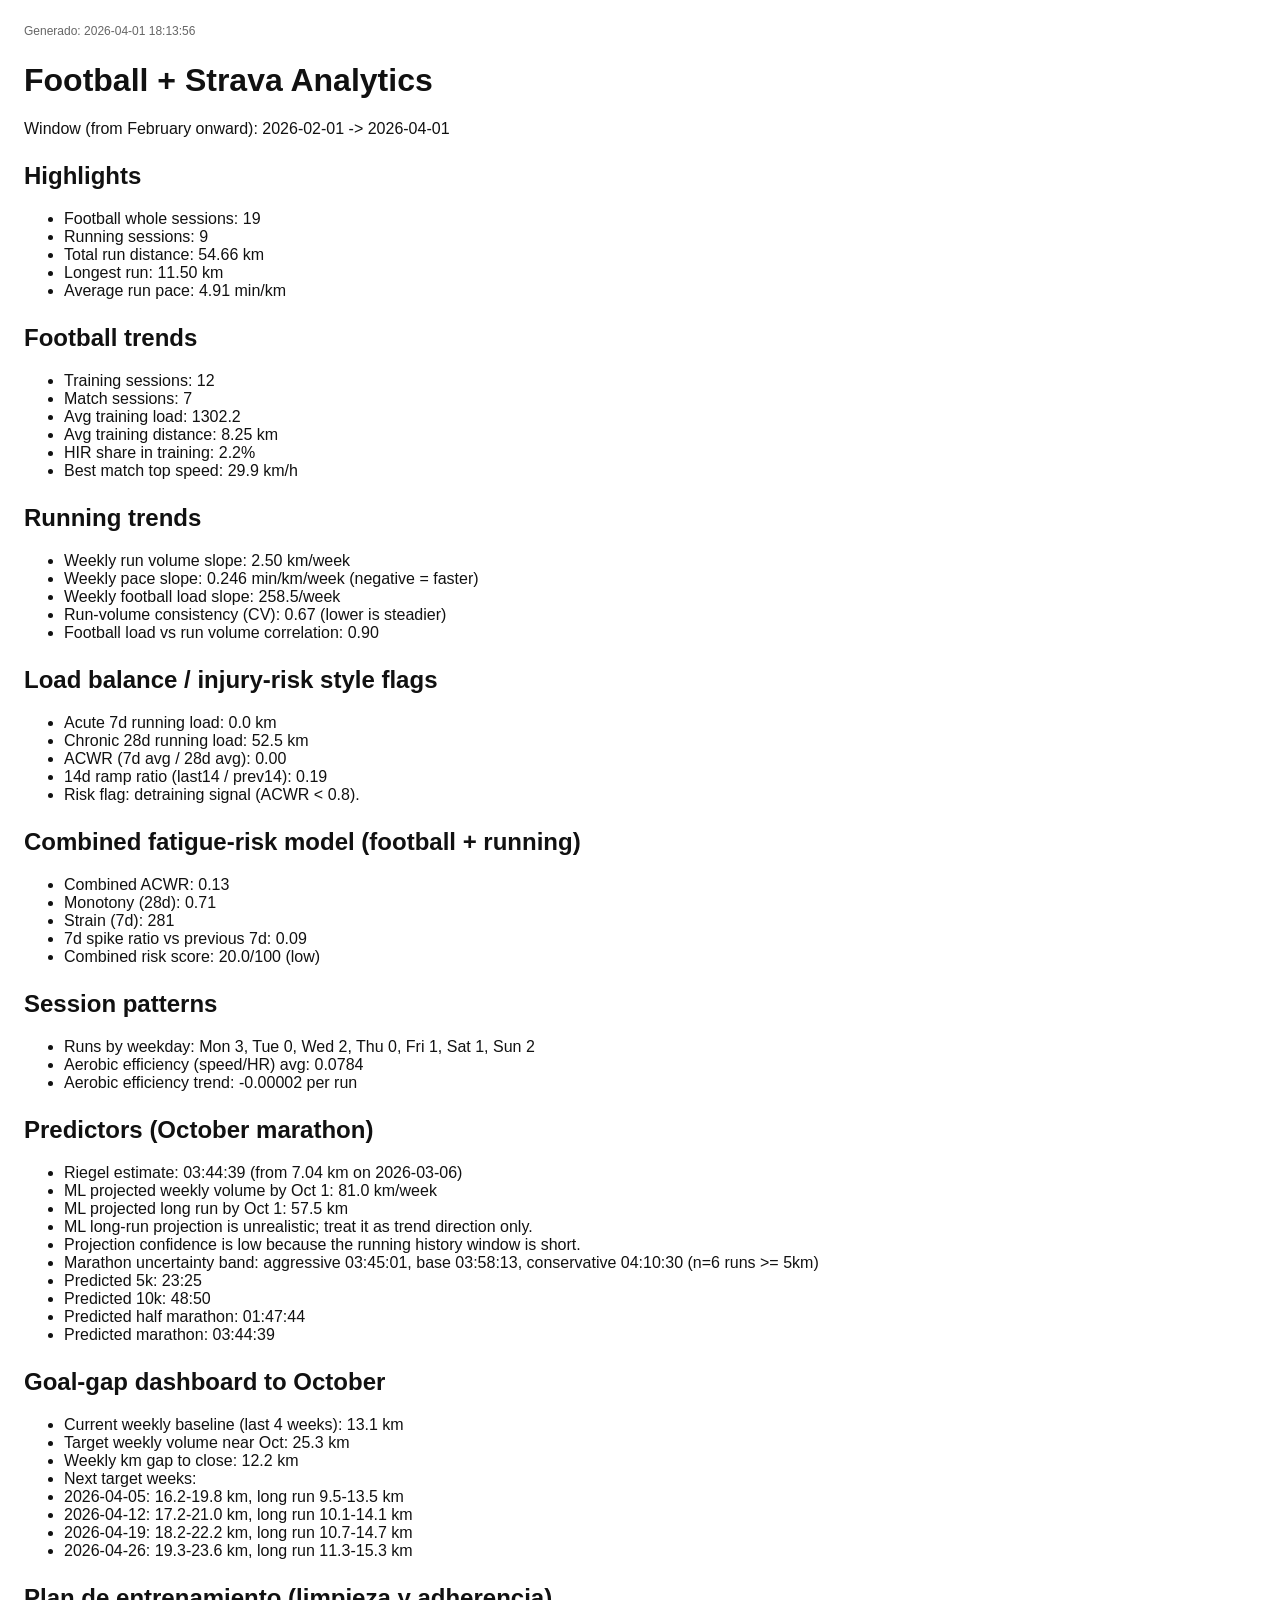
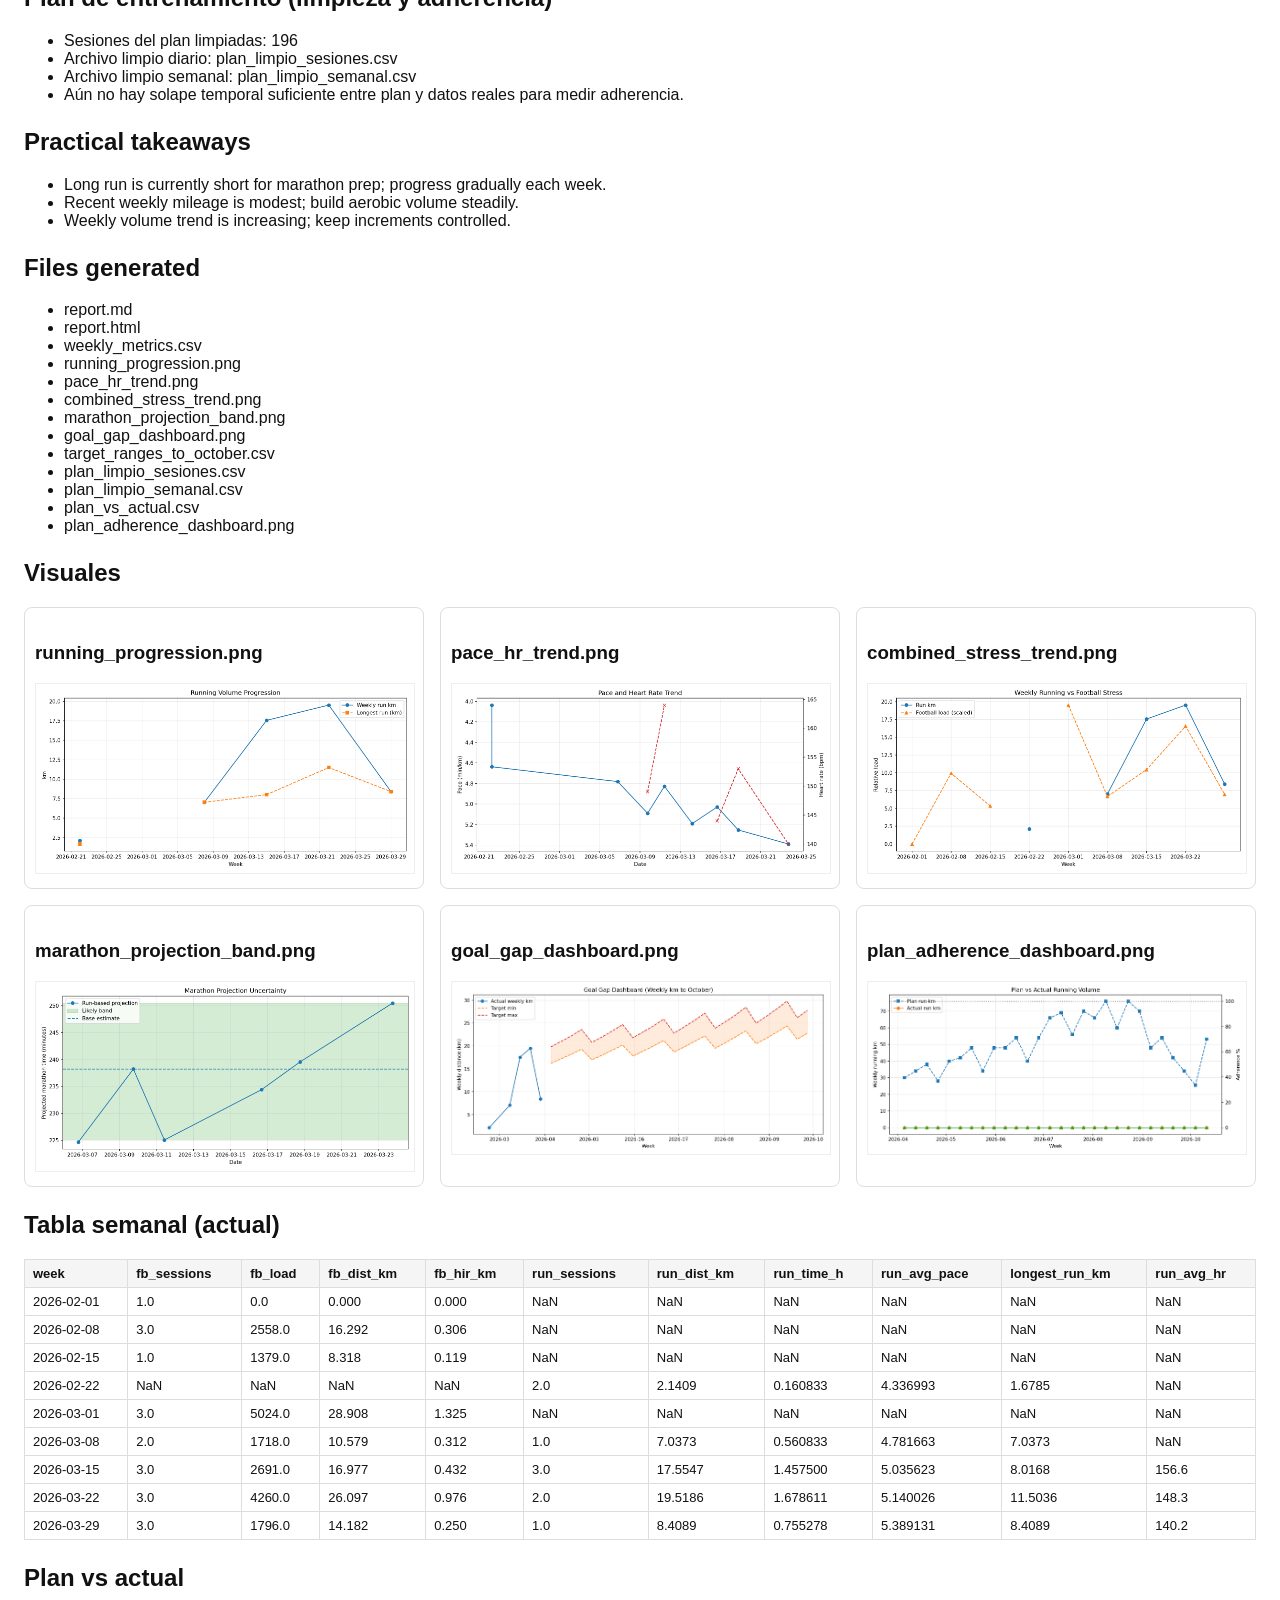
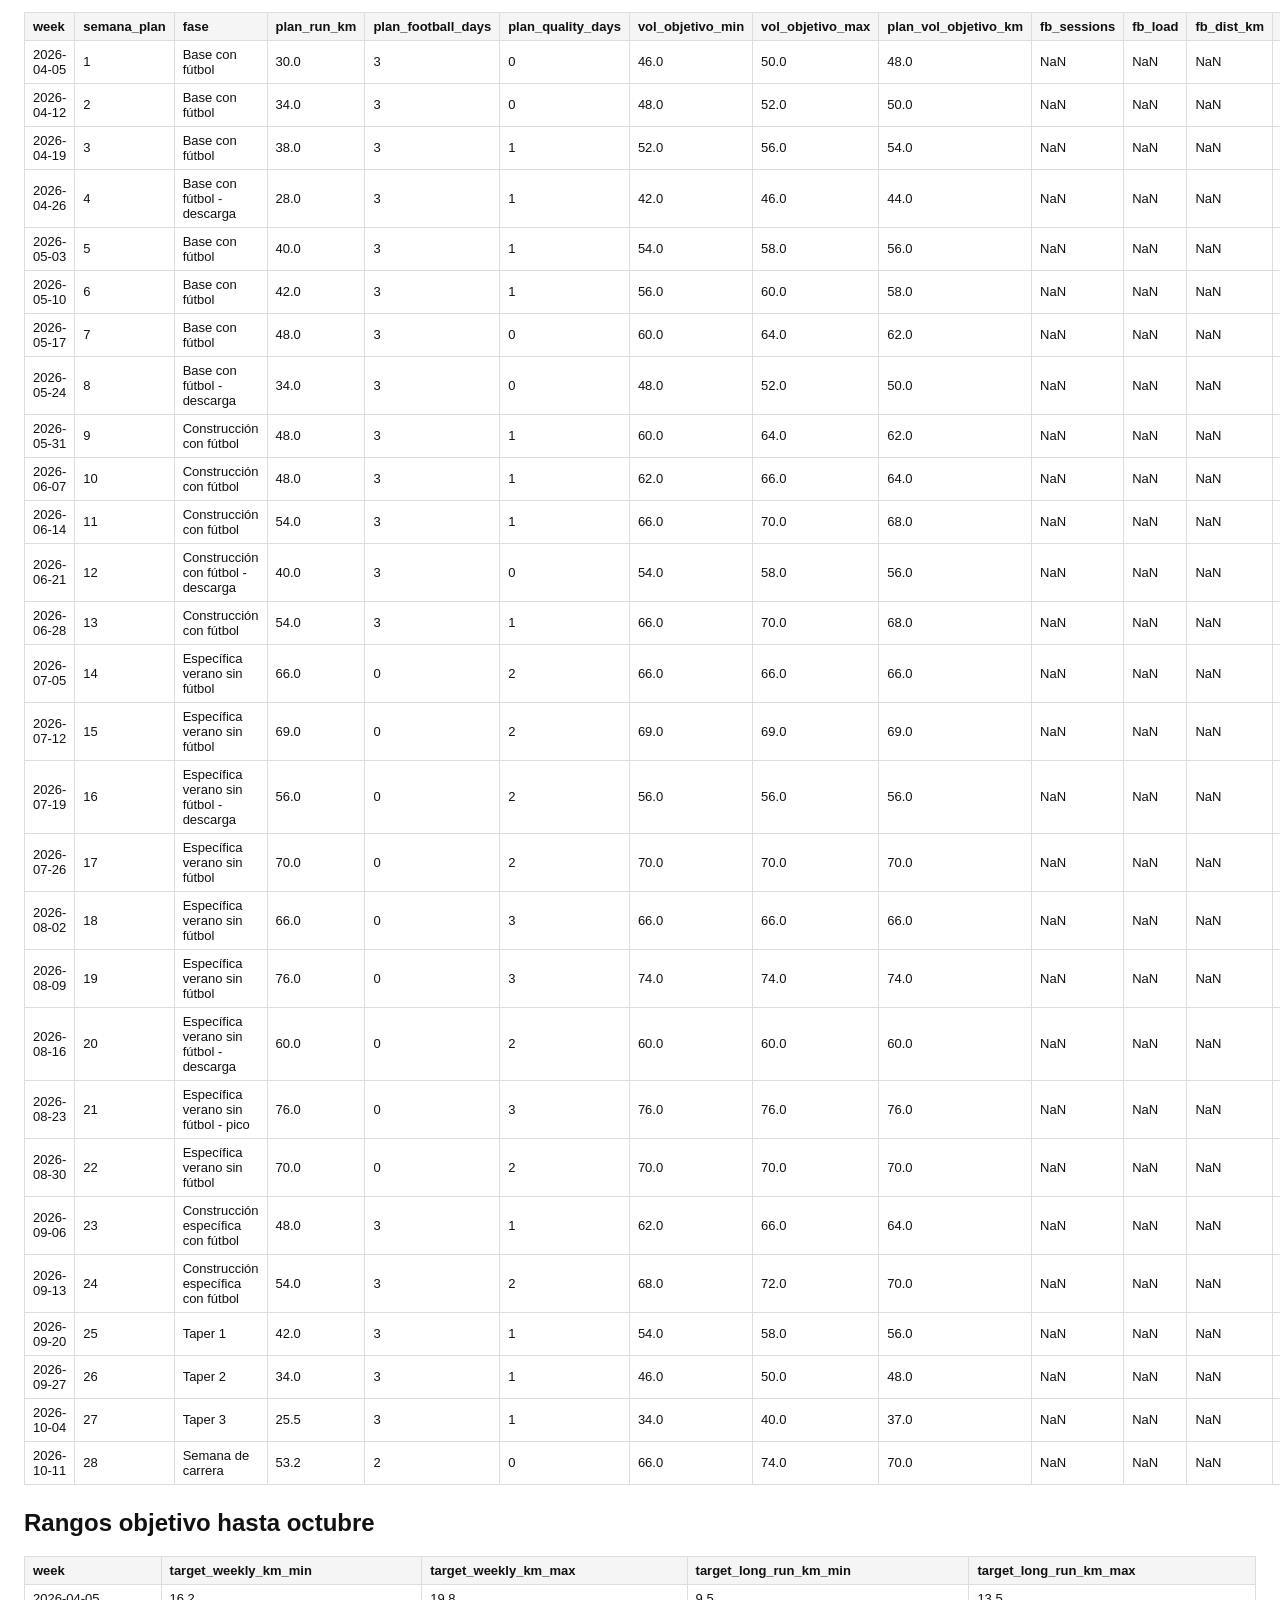
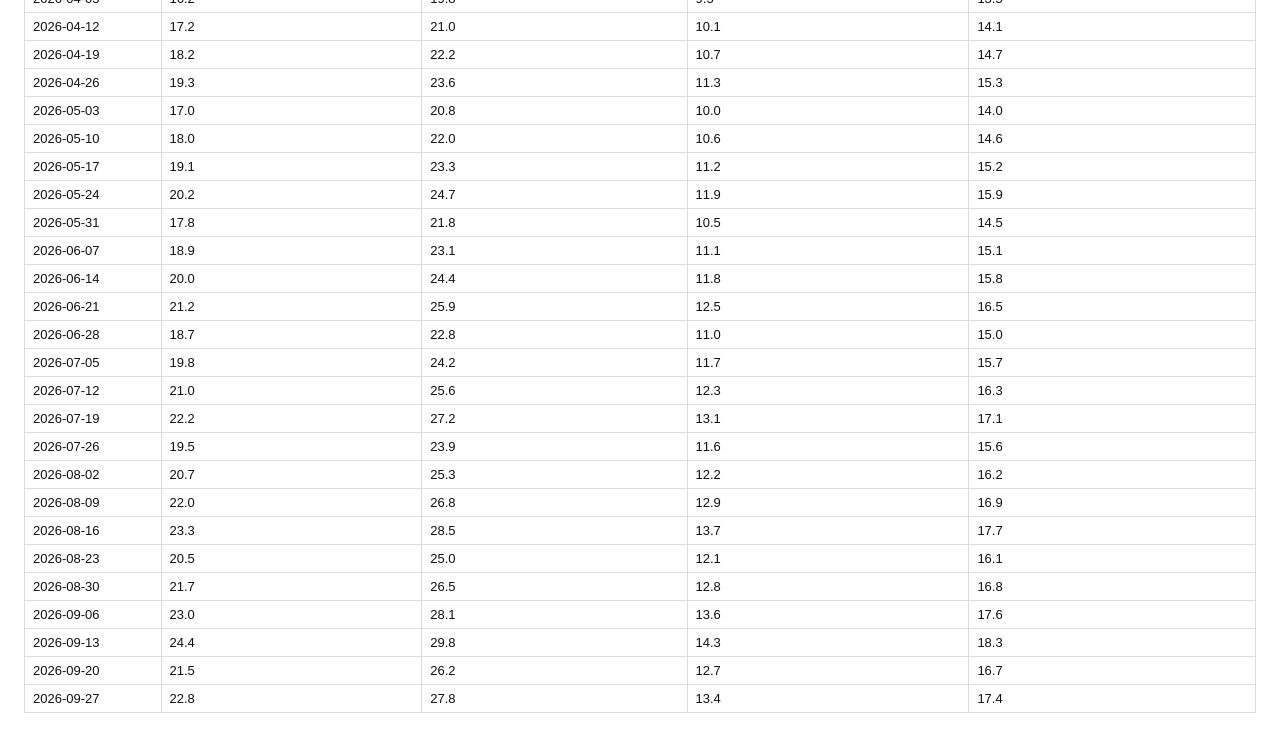
==== commit af50f96e: "analysis modularization" ====
--- a/analysis_output/report.html
+++ b/analysis_output/report.html
@@ -17,7 +17,7 @@
   </style>
 </head>
 <body>
-  <p class="meta">Generado: 2026-04-01 17:59:28</p>
+  <p class="meta">Generado: 2026-04-01 18:13:56</p>
   <h1>Football + Strava Analytics</h1><p>Window (from February onward): 2026-02-01 -&gt; 2026-04-01</p><h2>Highlights</h2><ul><li>Football whole sessions: 19</li><li>Running sessions: 9</li><li>Total run distance: 54.66 km</li><li>Longest run: 11.50 km</li><li>Average run pace: 4.91 min/km</li></ul><h2>Football trends</h2><ul><li>Training sessions: 12</li><li>Match sessions: 7</li><li>Avg training load: 1302.2</li><li>Avg training distance: 8.25 km</li><li>HIR share in training: 2.2%</li><li>Best match top speed: 29.9 km/h</li></ul><h2>Running trends</h2><ul><li>Weekly run volume slope: 2.50 km/week</li><li>Weekly pace slope: 0.246 min/km/week (negative = faster)</li><li>Weekly football load slope: 258.5/week</li><li>Run-volume consistency (CV): 0.67 (lower is steadier)</li><li>Football load vs run volume correlation: 0.90</li></ul><h2>Load balance / injury-risk style flags</h2><ul><li>Acute 7d running load: 0.0 km</li><li>Chronic 28d running load: 52.5 km</li><li>ACWR (7d avg / 28d avg): 0.00</li><li>14d ramp ratio (last14 / prev14): 0.19</li><li>Risk flag: detraining signal (ACWR &lt; 0.8).</li></ul><h2>Combined fatigue-risk model (football + running)</h2><ul><li>Combined ACWR: 0.13</li><li>Monotony (28d): 0.71</li><li>Strain (7d): 281</li><li>7d spike ratio vs previous 7d: 0.09</li><li>Combined risk score: 20.0/100 (low)</li></ul><h2>Session patterns</h2><ul><li>Runs by weekday: Mon 3, Tue 0, Wed 2, Thu 0, Fri 1, Sat 1, Sun 2</li><li>Aerobic efficiency (speed/HR) avg: 0.0784</li><li>Aerobic efficiency trend: -0.00002 per run</li></ul><h2>Predictors (October marathon)</h2><ul><li>Riegel estimate: 03:44:39 (from 7.04 km on 2026-03-06)</li><li>ML projected weekly volume by Oct 1: 81.0 km/week</li><li>ML projected long run by Oct 1: 57.5 km</li><li>ML long-run projection is unrealistic; treat it as trend direction only.</li><li>Projection confidence is low because the running history window is short.</li><li>Marathon uncertainty band: aggressive 03:45:01, base 03:58:13, conservative 04:10:30 (n=6 runs &gt;= 5km)</li><li>Predicted 5k: 23:25</li><li>Predicted 10k: 48:50</li><li>Predicted half marathon: 01:47:44</li><li>Predicted marathon: 03:44:39</li></ul><h2>Goal-gap dashboard to October</h2><ul><li>Current weekly baseline (last 4 weeks): 13.1 km</li><li>Target weekly volume near Oct: 25.3 km</li><li>Weekly km gap to close: 12.2 km</li><li>Next target weeks:</li><li>2026-04-05: 16.2-19.8 km, long run 9.5-13.5 km</li><li>2026-04-12: 17.2-21.0 km, long run 10.1-14.1 km</li><li>2026-04-19: 18.2-22.2 km, long run 10.7-14.7 km</li><li>2026-04-26: 19.3-23.6 km, long run 11.3-15.3 km</li></ul><h2>Plan de entrenamiento (limpieza y adherencia)</h2><ul><li>Sesiones del plan limpiadas: 196</li><li>Archivo limpio diario: plan_limpio_sesiones.csv</li><li>Archivo limpio semanal: plan_limpio_semanal.csv</li><li>Aún no hay solape temporal suficiente entre plan y datos reales para medir adherencia.</li></ul><h2>Practical takeaways</h2><ul><li>Long run is currently short for marathon prep; progress gradually each week.</li><li>Recent weekly mileage is modest; build aerobic volume steadily.</li><li>Weekly volume trend is increasing; keep increments controlled.</li></ul><h2>Files generated</h2><ul><li>report.md</li><li>report.html</li><li>weekly_metrics.csv</li><li>running_progression.png</li><li>pace_hr_trend.png</li><li>combined_stress_trend.png</li><li>marathon_projection_band.png</li><li>goal_gap_dashboard.png</li><li>target_ranges_to_october.csv</li><li>plan_limpio_sesiones.csv</li><li>plan_limpio_semanal.csv</li><li>plan_vs_actual.csv</li><li>plan_adherence_dashboard.png</li></ul>
   <h2>Visuales</h2>
   <div class="grid"><div class='card'><h3>running_progression.png</h3><img src='running_progression.png' alt='running_progression.png'></div>
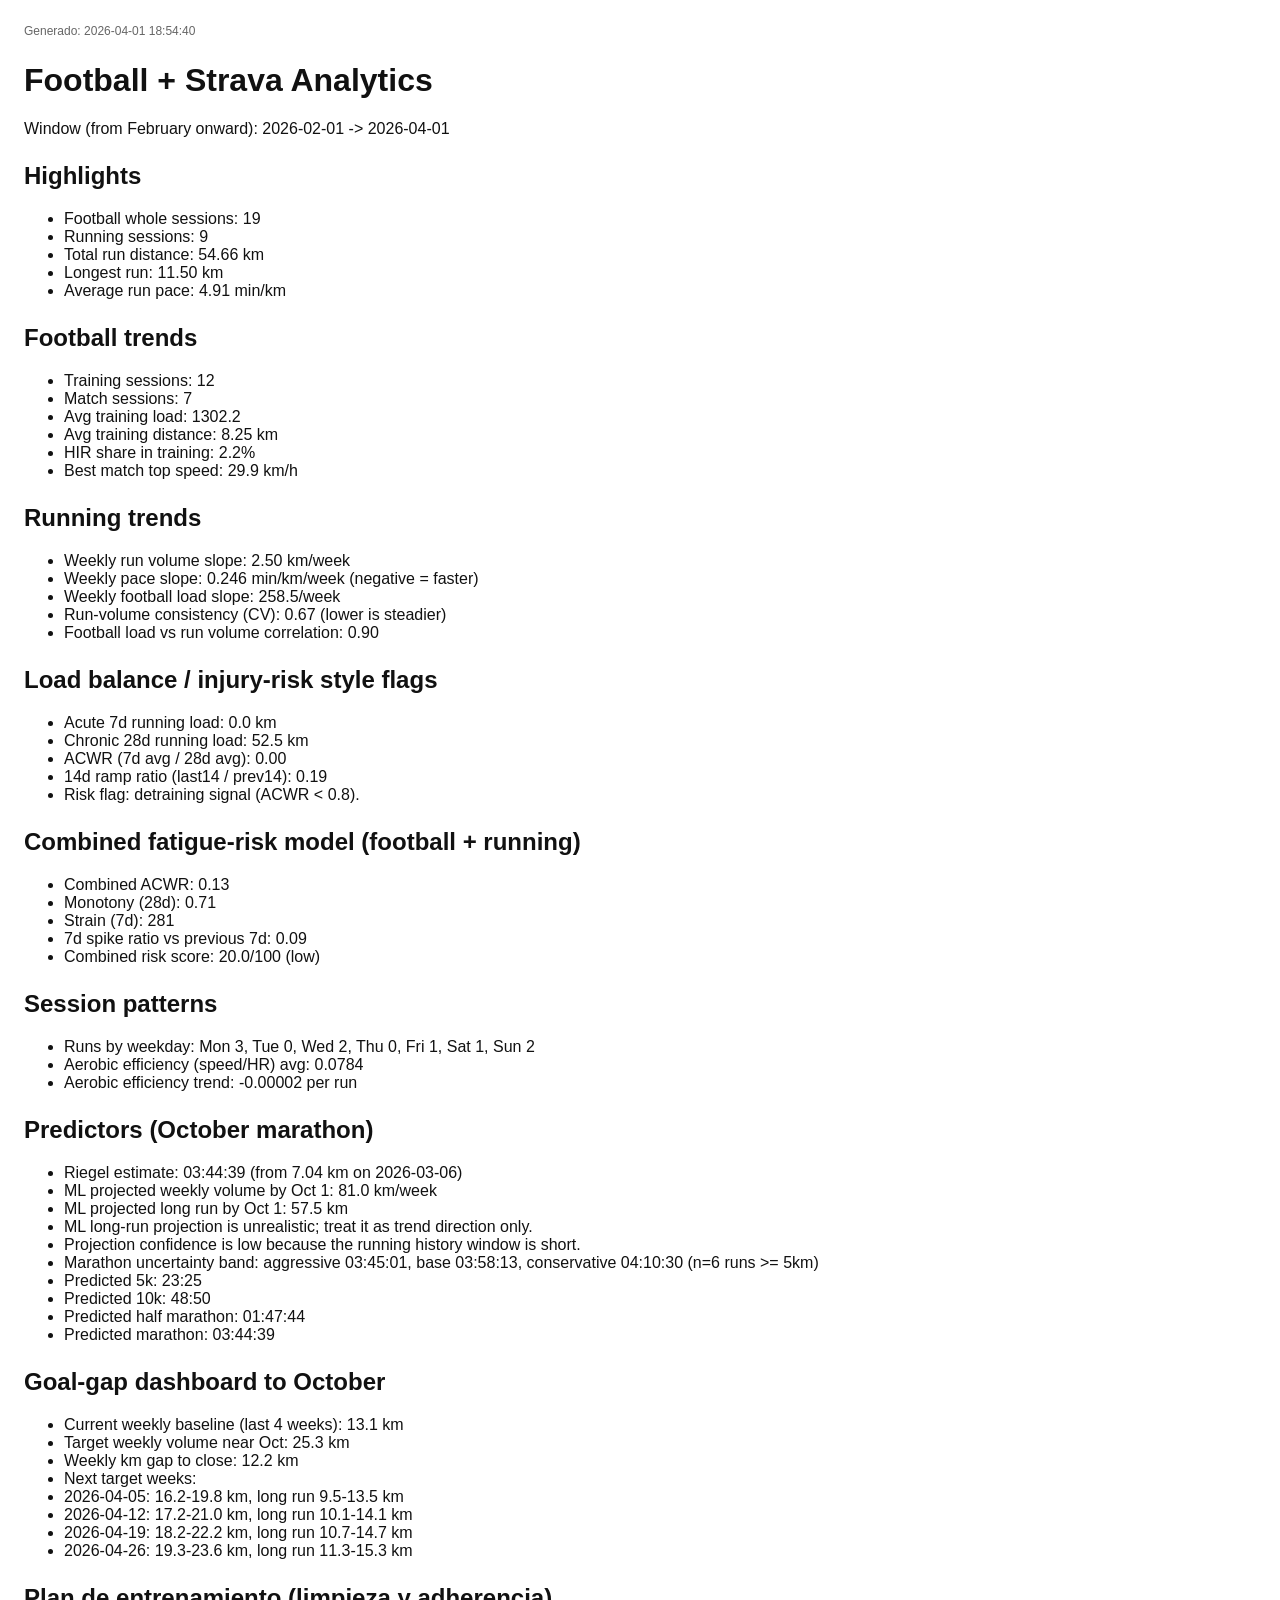
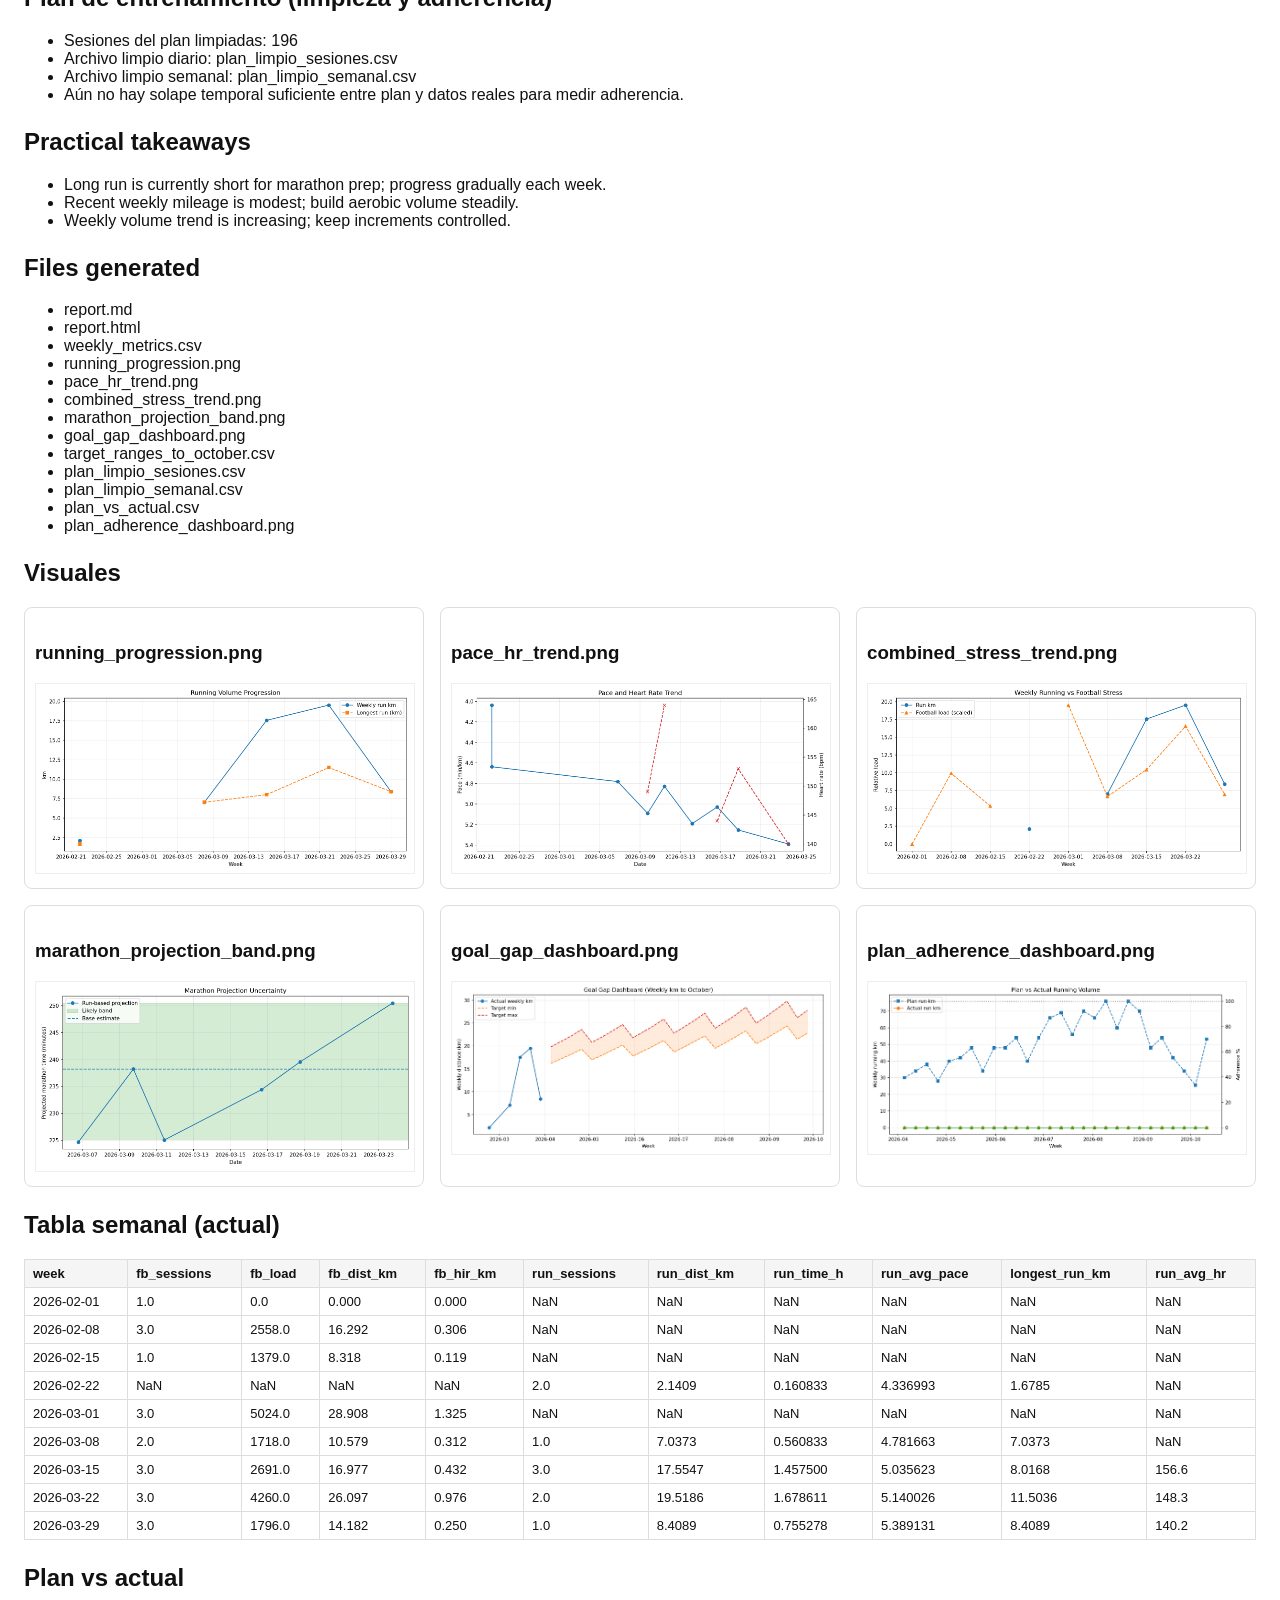
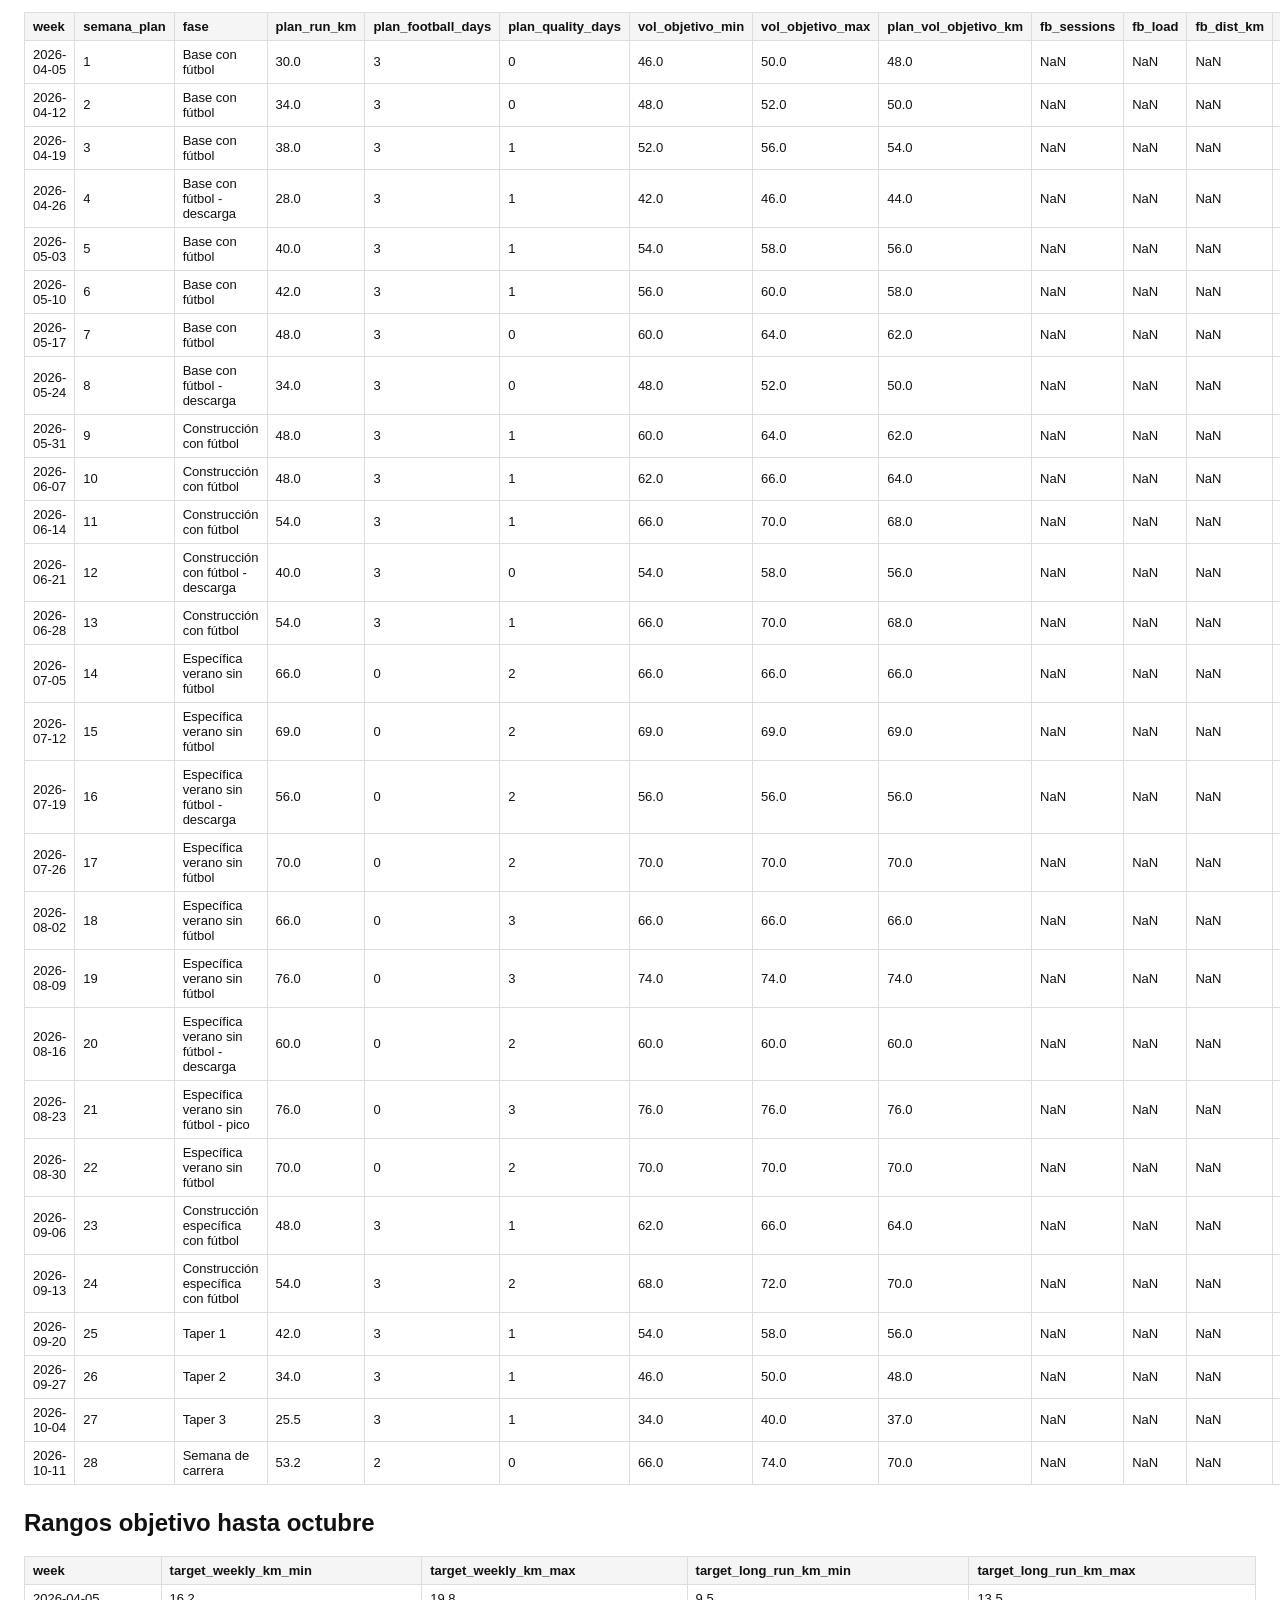
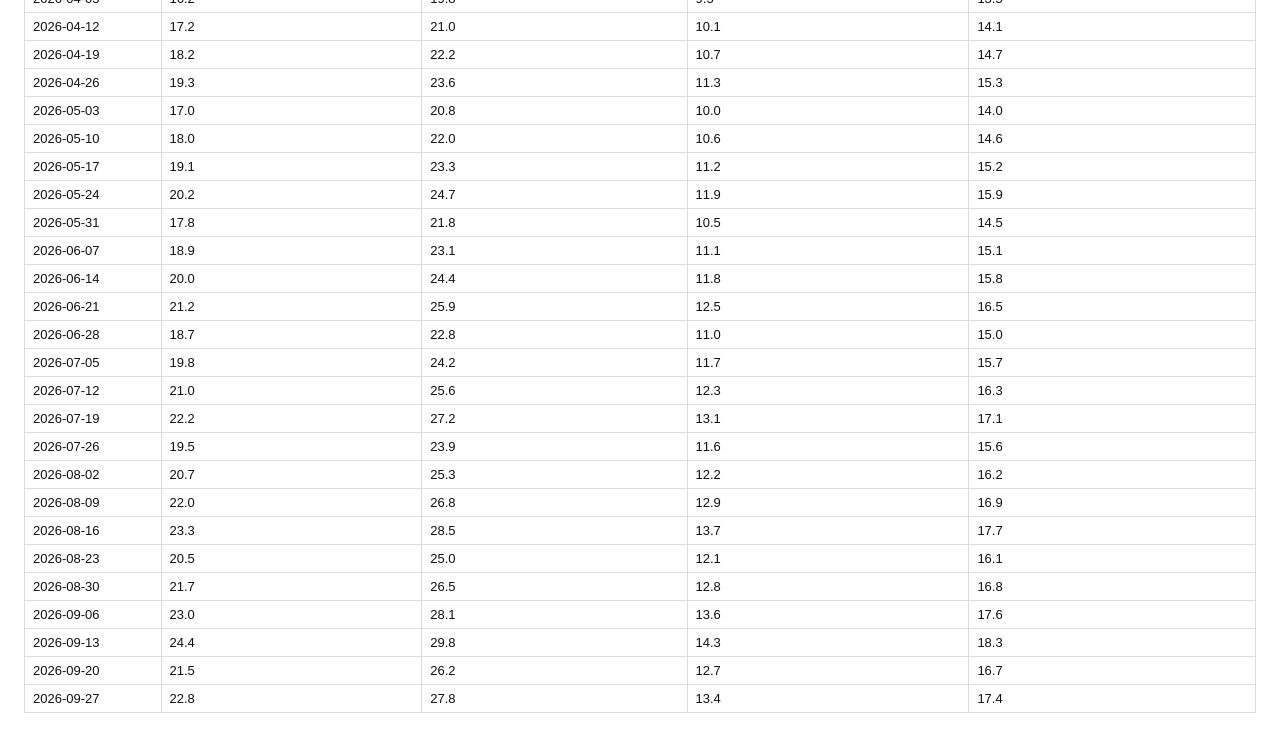
==== commit 74325858: "analysis modularization: fix" ====
--- a/analysis_output/report.html
+++ b/analysis_output/report.html
@@ -17,7 +17,7 @@
   </style>
 </head>
 <body>
-  <p class="meta">Generado: 2026-04-01 18:13:56</p>
+  <p class="meta">Generado: 2026-04-01 18:54:40</p>
   <h1>Football + Strava Analytics</h1><p>Window (from February onward): 2026-02-01 -&gt; 2026-04-01</p><h2>Highlights</h2><ul><li>Football whole sessions: 19</li><li>Running sessions: 9</li><li>Total run distance: 54.66 km</li><li>Longest run: 11.50 km</li><li>Average run pace: 4.91 min/km</li></ul><h2>Football trends</h2><ul><li>Training sessions: 12</li><li>Match sessions: 7</li><li>Avg training load: 1302.2</li><li>Avg training distance: 8.25 km</li><li>HIR share in training: 2.2%</li><li>Best match top speed: 29.9 km/h</li></ul><h2>Running trends</h2><ul><li>Weekly run volume slope: 2.50 km/week</li><li>Weekly pace slope: 0.246 min/km/week (negative = faster)</li><li>Weekly football load slope: 258.5/week</li><li>Run-volume consistency (CV): 0.67 (lower is steadier)</li><li>Football load vs run volume correlation: 0.90</li></ul><h2>Load balance / injury-risk style flags</h2><ul><li>Acute 7d running load: 0.0 km</li><li>Chronic 28d running load: 52.5 km</li><li>ACWR (7d avg / 28d avg): 0.00</li><li>14d ramp ratio (last14 / prev14): 0.19</li><li>Risk flag: detraining signal (ACWR &lt; 0.8).</li></ul><h2>Combined fatigue-risk model (football + running)</h2><ul><li>Combined ACWR: 0.13</li><li>Monotony (28d): 0.71</li><li>Strain (7d): 281</li><li>7d spike ratio vs previous 7d: 0.09</li><li>Combined risk score: 20.0/100 (low)</li></ul><h2>Session patterns</h2><ul><li>Runs by weekday: Mon 3, Tue 0, Wed 2, Thu 0, Fri 1, Sat 1, Sun 2</li><li>Aerobic efficiency (speed/HR) avg: 0.0784</li><li>Aerobic efficiency trend: -0.00002 per run</li></ul><h2>Predictors (October marathon)</h2><ul><li>Riegel estimate: 03:44:39 (from 7.04 km on 2026-03-06)</li><li>ML projected weekly volume by Oct 1: 81.0 km/week</li><li>ML projected long run by Oct 1: 57.5 km</li><li>ML long-run projection is unrealistic; treat it as trend direction only.</li><li>Projection confidence is low because the running history window is short.</li><li>Marathon uncertainty band: aggressive 03:45:01, base 03:58:13, conservative 04:10:30 (n=6 runs &gt;= 5km)</li><li>Predicted 5k: 23:25</li><li>Predicted 10k: 48:50</li><li>Predicted half marathon: 01:47:44</li><li>Predicted marathon: 03:44:39</li></ul><h2>Goal-gap dashboard to October</h2><ul><li>Current weekly baseline (last 4 weeks): 13.1 km</li><li>Target weekly volume near Oct: 25.3 km</li><li>Weekly km gap to close: 12.2 km</li><li>Next target weeks:</li><li>2026-04-05: 16.2-19.8 km, long run 9.5-13.5 km</li><li>2026-04-12: 17.2-21.0 km, long run 10.1-14.1 km</li><li>2026-04-19: 18.2-22.2 km, long run 10.7-14.7 km</li><li>2026-04-26: 19.3-23.6 km, long run 11.3-15.3 km</li></ul><h2>Plan de entrenamiento (limpieza y adherencia)</h2><ul><li>Sesiones del plan limpiadas: 196</li><li>Archivo limpio diario: plan_limpio_sesiones.csv</li><li>Archivo limpio semanal: plan_limpio_semanal.csv</li><li>Aún no hay solape temporal suficiente entre plan y datos reales para medir adherencia.</li></ul><h2>Practical takeaways</h2><ul><li>Long run is currently short for marathon prep; progress gradually each week.</li><li>Recent weekly mileage is modest; build aerobic volume steadily.</li><li>Weekly volume trend is increasing; keep increments controlled.</li></ul><h2>Files generated</h2><ul><li>report.md</li><li>report.html</li><li>weekly_metrics.csv</li><li>running_progression.png</li><li>pace_hr_trend.png</li><li>combined_stress_trend.png</li><li>marathon_projection_band.png</li><li>goal_gap_dashboard.png</li><li>target_ranges_to_october.csv</li><li>plan_limpio_sesiones.csv</li><li>plan_limpio_semanal.csv</li><li>plan_vs_actual.csv</li><li>plan_adherence_dashboard.png</li></ul>
   <h2>Visuales</h2>
   <div class="grid"><div class='card'><h3>running_progression.png</h3><img src='running_progression.png' alt='running_progression.png'></div>
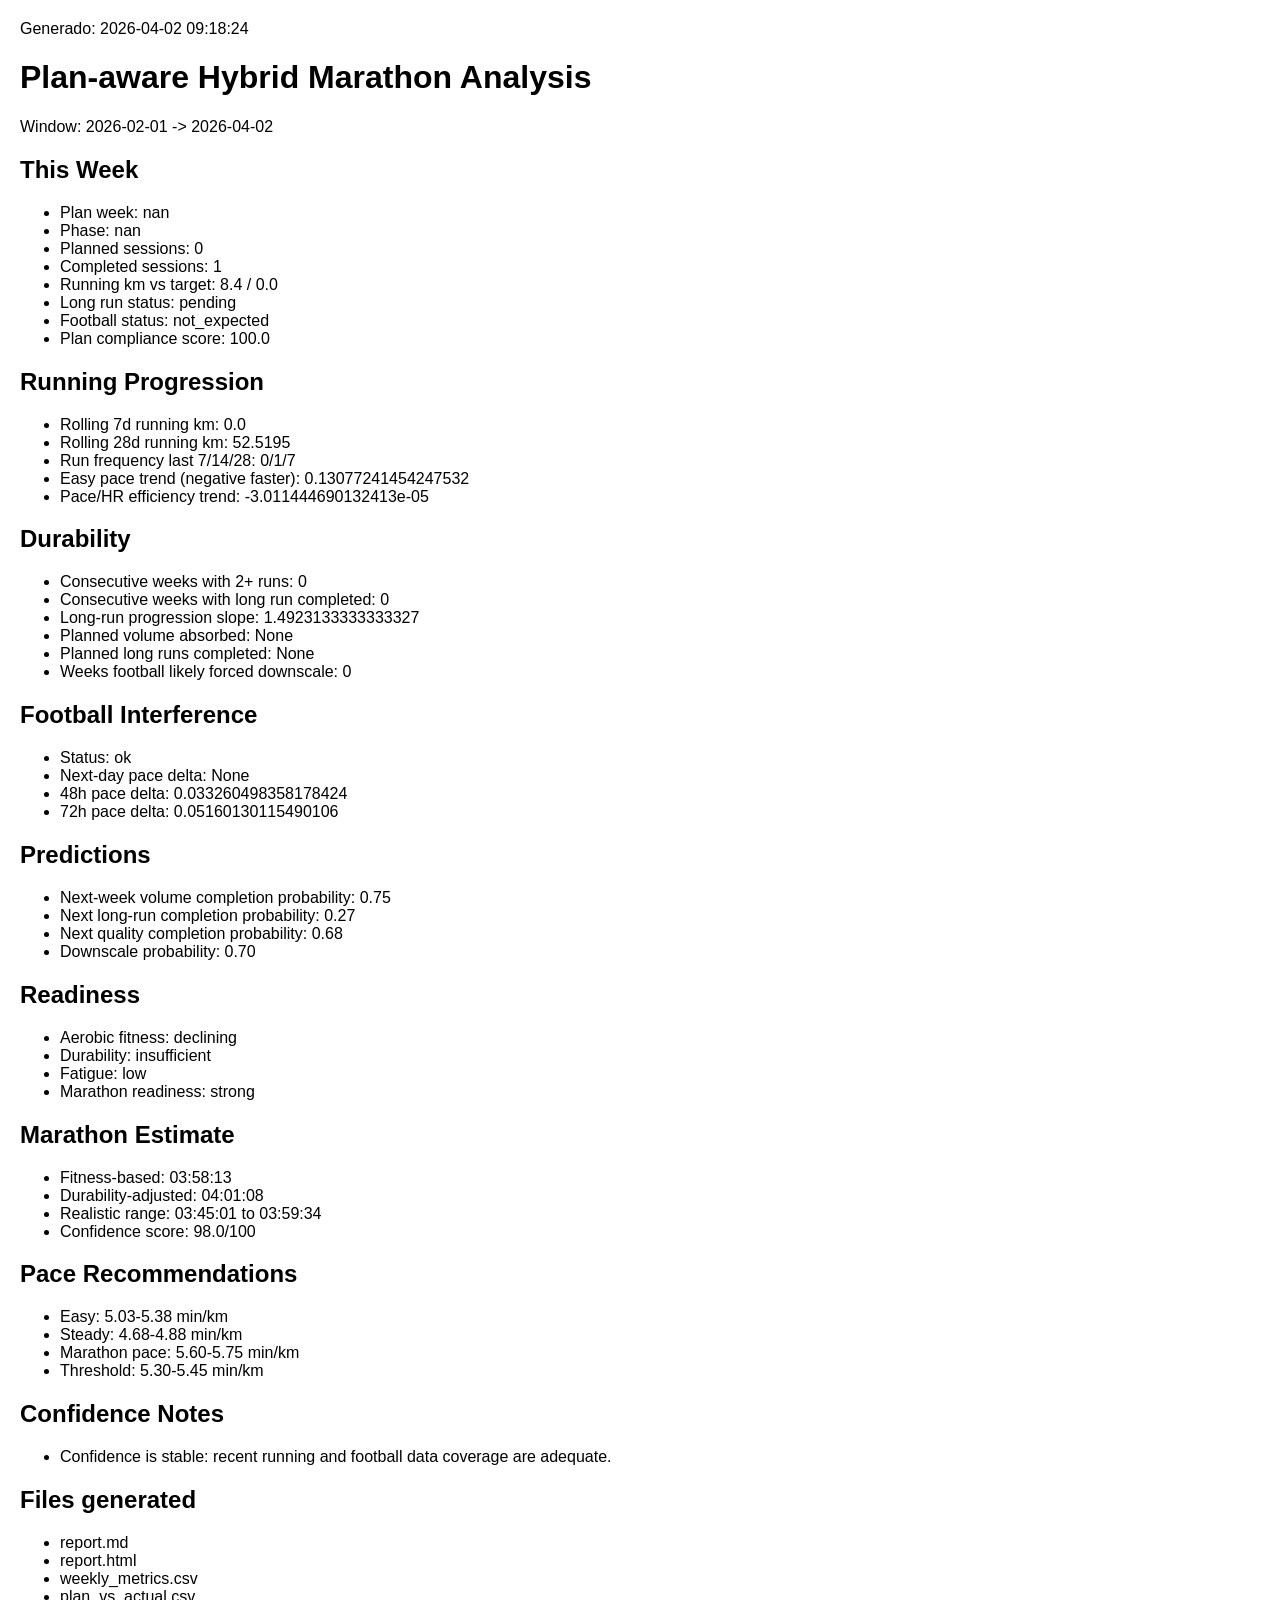
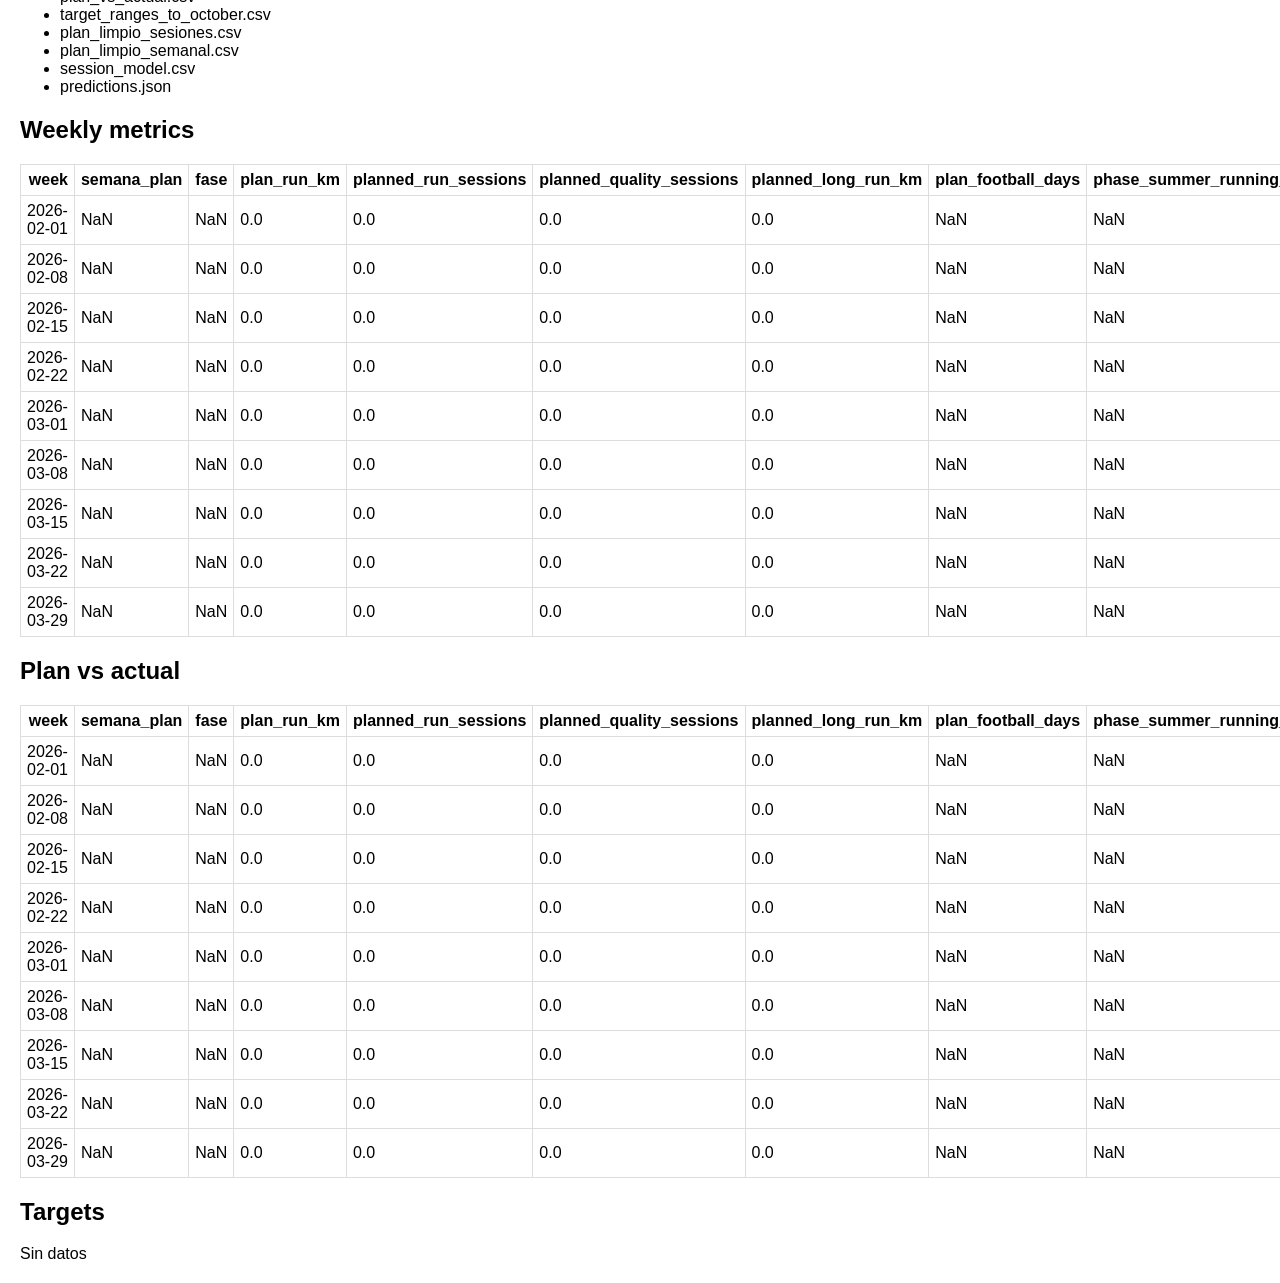
==== commit 0a878aac: "refactor analysis + ui redesign" ====
--- a/analysis_output/report.html
+++ b/analysis_output/report.html
@@ -1,1066 +1,1239 @@
 <!doctype html>
-<html lang="es">
-<head>
-  <meta charset="utf-8">
-  <meta name="viewport" content="width=device-width, initial-scale=1">
-  <title>Reporte de Analisis</title>
-  <style>
-    body { font-family: Arial, sans-serif; margin: 24px; color: #111; }
-    h1, h2, h3 { margin-top: 24px; }
-    .tbl { border-collapse: collapse; width: 100%; margin: 12px 0 20px; font-size: 13px; }
-    .tbl th, .tbl td { border: 1px solid #ddd; padding: 6px 8px; text-align: left; }
-    .tbl th { background: #f5f5f5; }
-    .grid { display: grid; grid-template-columns: repeat(auto-fit, minmax(380px, 1fr)); gap: 16px; }
-    .card { border: 1px solid #ddd; border-radius: 8px; padding: 10px; }
-    img { width: 100%; height: auto; border: 1px solid #eee; }
-    .meta { color: #666; font-size: 12px; margin-bottom: 12px; }
-  </style>
-</head>
-<body>
-  <p class="meta">Generado: 2026-04-01 18:54:40</p>
-  <h1>Football + Strava Analytics</h1><p>Window (from February onward): 2026-02-01 -&gt; 2026-04-01</p><h2>Highlights</h2><ul><li>Football whole sessions: 19</li><li>Running sessions: 9</li><li>Total run distance: 54.66 km</li><li>Longest run: 11.50 km</li><li>Average run pace: 4.91 min/km</li></ul><h2>Football trends</h2><ul><li>Training sessions: 12</li><li>Match sessions: 7</li><li>Avg training load: 1302.2</li><li>Avg training distance: 8.25 km</li><li>HIR share in training: 2.2%</li><li>Best match top speed: 29.9 km/h</li></ul><h2>Running trends</h2><ul><li>Weekly run volume slope: 2.50 km/week</li><li>Weekly pace slope: 0.246 min/km/week (negative = faster)</li><li>Weekly football load slope: 258.5/week</li><li>Run-volume consistency (CV): 0.67 (lower is steadier)</li><li>Football load vs run volume correlation: 0.90</li></ul><h2>Load balance / injury-risk style flags</h2><ul><li>Acute 7d running load: 0.0 km</li><li>Chronic 28d running load: 52.5 km</li><li>ACWR (7d avg / 28d avg): 0.00</li><li>14d ramp ratio (last14 / prev14): 0.19</li><li>Risk flag: detraining signal (ACWR &lt; 0.8).</li></ul><h2>Combined fatigue-risk model (football + running)</h2><ul><li>Combined ACWR: 0.13</li><li>Monotony (28d): 0.71</li><li>Strain (7d): 281</li><li>7d spike ratio vs previous 7d: 0.09</li><li>Combined risk score: 20.0/100 (low)</li></ul><h2>Session patterns</h2><ul><li>Runs by weekday: Mon 3, Tue 0, Wed 2, Thu 0, Fri 1, Sat 1, Sun 2</li><li>Aerobic efficiency (speed/HR) avg: 0.0784</li><li>Aerobic efficiency trend: -0.00002 per run</li></ul><h2>Predictors (October marathon)</h2><ul><li>Riegel estimate: 03:44:39 (from 7.04 km on 2026-03-06)</li><li>ML projected weekly volume by Oct 1: 81.0 km/week</li><li>ML projected long run by Oct 1: 57.5 km</li><li>ML long-run projection is unrealistic; treat it as trend direction only.</li><li>Projection confidence is low because the running history window is short.</li><li>Marathon uncertainty band: aggressive 03:45:01, base 03:58:13, conservative 04:10:30 (n=6 runs &gt;= 5km)</li><li>Predicted 5k: 23:25</li><li>Predicted 10k: 48:50</li><li>Predicted half marathon: 01:47:44</li><li>Predicted marathon: 03:44:39</li></ul><h2>Goal-gap dashboard to October</h2><ul><li>Current weekly baseline (last 4 weeks): 13.1 km</li><li>Target weekly volume near Oct: 25.3 km</li><li>Weekly km gap to close: 12.2 km</li><li>Next target weeks:</li><li>2026-04-05: 16.2-19.8 km, long run 9.5-13.5 km</li><li>2026-04-12: 17.2-21.0 km, long run 10.1-14.1 km</li><li>2026-04-19: 18.2-22.2 km, long run 10.7-14.7 km</li><li>2026-04-26: 19.3-23.6 km, long run 11.3-15.3 km</li></ul><h2>Plan de entrenamiento (limpieza y adherencia)</h2><ul><li>Sesiones del plan limpiadas: 196</li><li>Archivo limpio diario: plan_limpio_sesiones.csv</li><li>Archivo limpio semanal: plan_limpio_semanal.csv</li><li>Aún no hay solape temporal suficiente entre plan y datos reales para medir adherencia.</li></ul><h2>Practical takeaways</h2><ul><li>Long run is currently short for marathon prep; progress gradually each week.</li><li>Recent weekly mileage is modest; build aerobic volume steadily.</li><li>Weekly volume trend is increasing; keep increments controlled.</li></ul><h2>Files generated</h2><ul><li>report.md</li><li>report.html</li><li>weekly_metrics.csv</li><li>running_progression.png</li><li>pace_hr_trend.png</li><li>combined_stress_trend.png</li><li>marathon_projection_band.png</li><li>goal_gap_dashboard.png</li><li>target_ranges_to_october.csv</li><li>plan_limpio_sesiones.csv</li><li>plan_limpio_semanal.csv</li><li>plan_vs_actual.csv</li><li>plan_adherence_dashboard.png</li></ul>
-  <h2>Visuales</h2>
-  <div class="grid"><div class='card'><h3>running_progression.png</h3><img src='running_progression.png' alt='running_progression.png'></div>
-<div class='card'><h3>pace_hr_trend.png</h3><img src='pace_hr_trend.png' alt='pace_hr_trend.png'></div>
-<div class='card'><h3>combined_stress_trend.png</h3><img src='combined_stress_trend.png' alt='combined_stress_trend.png'></div>
-<div class='card'><h3>marathon_projection_band.png</h3><img src='marathon_projection_band.png' alt='marathon_projection_band.png'></div>
-<div class='card'><h3>goal_gap_dashboard.png</h3><img src='goal_gap_dashboard.png' alt='goal_gap_dashboard.png'></div>
-<div class='card'><h3>plan_adherence_dashboard.png</h3><img src='plan_adherence_dashboard.png' alt='plan_adherence_dashboard.png'></div></div>
-  <h2>Tabla semanal (actual)</h2>
-  <table class="dataframe tbl">
+<html lang="es"><head><meta charset="utf-8"><meta name="viewport" content="width=device-width, initial-scale=1"><title>Reporte</title>
+<style>body{font-family:Arial,sans-serif;margin:20px} table{border-collapse:collapse;width:100%} td,th{border:1px solid #ddd;padding:6px}</style></head><body>
+<p>Generado: 2026-04-02 09:18:24</p>
+<h1>Plan-aware Hybrid Marathon Analysis</h1><p>Window: 2026-02-01 -&gt; 2026-04-02</p><h2>This Week</h2><ul><li>Plan week: nan</li><li>Phase: nan</li><li>Planned sessions: 0</li><li>Completed sessions: 1</li><li>Running km vs target: 8.4 / 0.0</li><li>Long run status: pending</li><li>Football status: not_expected</li><li>Plan compliance score: 100.0</li></ul><h2>Running Progression</h2><ul><li>Rolling 7d running km: 0.0</li><li>Rolling 28d running km: 52.5195</li><li>Run frequency last 7/14/28: 0/1/7</li><li>Easy pace trend (negative faster): 0.13077241454247532</li><li>Pace/HR efficiency trend: -3.011444690132413e-05</li></ul><h2>Durability</h2><ul><li>Consecutive weeks with 2+ runs: 0</li><li>Consecutive weeks with long run completed: 0</li><li>Long-run progression slope: 1.4923133333333327</li><li>Planned volume absorbed: None</li><li>Planned long runs completed: None</li><li>Weeks football likely forced downscale: 0</li></ul><h2>Football Interference</h2><ul><li>Status: ok</li><li>Next-day pace delta: None</li><li>48h pace delta: 0.033260498358178424</li><li>72h pace delta: 0.05160130115490106</li></ul><h2>Predictions</h2><ul><li>Next-week volume completion probability: 0.75</li><li>Next long-run completion probability: 0.27</li><li>Next quality completion probability: 0.68</li><li>Downscale probability: 0.70</li></ul><h2>Readiness</h2><ul><li>Aerobic fitness: declining</li><li>Durability: insufficient</li><li>Fatigue: low</li><li>Marathon readiness: strong</li></ul><h2>Marathon Estimate</h2><ul><li>Fitness-based: 03:58:13</li><li>Durability-adjusted: 04:01:08</li><li>Realistic range: 03:45:01 to 03:59:34</li><li>Confidence score: 98.0/100</li></ul><h2>Pace Recommendations</h2><ul><li>Easy: 5.03-5.38 min/km</li><li>Steady: 4.68-4.88 min/km</li><li>Marathon pace: 5.60-5.75 min/km</li><li>Threshold: 5.30-5.45 min/km</li></ul><h2>Confidence Notes</h2><ul><li>Confidence is stable: recent running and football data coverage are adequate.</li></ul><h2>Files generated</h2><ul><li>report.md</li><li>report.html</li><li>weekly_metrics.csv</li><li>plan_vs_actual.csv</li><li>target_ranges_to_october.csv</li><li>plan_limpio_sesiones.csv</li><li>plan_limpio_semanal.csv</li><li>session_model.csv</li><li>predictions.json</li></ul>
+<h2>Weekly metrics</h2><table class="dataframe">
   <thead>
     <tr style="text-align: right;">
       <th>week</th>
-      <th>fb_sessions</th>
-      <th>fb_load</th>
-      <th>fb_dist_km</th>
-      <th>fb_hir_km</th>
+      <th>semana_plan</th>
+      <th>fase</th>
+      <th>plan_run_km</th>
+      <th>planned_run_sessions</th>
+      <th>planned_quality_sessions</th>
+      <th>planned_long_run_km</th>
+      <th>plan_football_days</th>
+      <th>phase_summer_running_only</th>
+      <th>vol_objetivo_min</th>
+      <th>vol_objetivo_max</th>
+      <th>plan_vol_objetivo_km</th>
+      <th>expected_football_week</th>
       <th>run_sessions</th>
       <th>run_dist_km</th>
       <th>run_time_h</th>
       <th>run_avg_pace</th>
       <th>longest_run_km</th>
       <th>run_avg_hr</th>
+      <th>actual_quality_sessions</th>
+      <th>fb_sessions_actual</th>
+      <th>fb_minutes_actual</th>
+      <th>fb_load_actual</th>
+      <th>fb_dist_km</th>
+      <th>fb_hir_km</th>
+      <th>fb_sprint_km</th>
+      <th>fb_accelerations</th>
+      <th>fb_decelerations</th>
+      <th>fb_sprints</th>
+      <th>fb_top_speed</th>
+      <th>fb_match_sessions</th>
+      <th>fb_training_sessions</th>
+      <th>football_actual_available</th>
+      <th>fb_data_available</th>
+      <th>football_estimated</th>
+      <th>football_status</th>
+      <th>fb_sessions</th>
+      <th>fb_minutes</th>
+      <th>fb_load</th>
+      <th>football_load_bucket</th>
+      <th>football_unknown</th>
+      <th>rolling_4w_km</th>
+      <th>rolling_8w_km</th>
+      <th>longest_last_4w</th>
+      <th>longest_last_8w</th>
+      <th>weeks_2plus_runs</th>
+      <th>consistency_score</th>
+      <th>run_adherence_pct</th>
+      <th>run_km_gap</th>
+      <th>planned_vs_actual_runs_gap</th>
+      <th>long_run_completed</th>
+      <th>quality_completed</th>
+      <th>frequency_completed</th>
+      <th>plan_compliance_score</th>
+      <th>completion_label</th>
+      <th>combined_normalized_load</th>
+      <th>hybrid_fatigue_score</th>
+      <th>fatigue_status</th>
+      <th>weeks_football_forced_downscale</th>
     </tr>
   </thead>
   <tbody>
     <tr>
       <td>2026-02-01</td>
-      <td>1.0</td>
+      <td>NaN</td>
+      <td>NaN</td>
+      <td>0.0</td>
+      <td>0.0</td>
+      <td>0.0</td>
+      <td>0.0</td>
+      <td>NaN</td>
+      <td>NaN</td>
+      <td>NaN</td>
+      <td>NaN</td>
+      <td>NaN</td>
+      <td>NaN</td>
+      <td>0</td>
+      <td>0.0000</td>
+      <td>NaN</td>
+      <td>NaN</td>
+      <td>0.0000</td>
+      <td>NaN</td>
+      <td>0</td>
+      <td>1.0</td>
+      <td>0.0</td>
       <td>0.0</td>
       <td>0.000</td>
       <td>0.000</td>
-      <td>NaN</td>
-      <td>NaN</td>
-      <td>NaN</td>
-      <td>NaN</td>
-      <td>NaN</td>
-      <td>NaN</td>
+      <td>0.000</td>
+      <td>0.0</td>
+      <td>0.0</td>
+      <td>0.0</td>
+      <td>NaN</td>
+      <td>1.0</td>
+      <td>0.0</td>
+      <td>True</td>
+      <td>True</td>
+      <td>False</td>
+      <td>not_expected</td>
+      <td>0.0</td>
+      <td>0.0</td>
+      <td>0.0</td>
+      <td>low</td>
+      <td>False</td>
+      <td>0.0000</td>
+      <td>0.0000</td>
+      <td>0.0000</td>
+      <td>0.0000</td>
+      <td>0</td>
+      <td>100.0</td>
+      <td>NaN</td>
+      <td>0.0000</td>
+      <td>0.0</td>
+      <td>False</td>
+      <td>True</td>
+      <td>True</td>
+      <td>100.0</td>
+      <td>on-plan</td>
+      <td>0.0000</td>
+      <td>40.000000</td>
+      <td>low</td>
+      <td>0</td>
     </tr>
     <tr>
       <td>2026-02-08</td>
+      <td>NaN</td>
+      <td>NaN</td>
+      <td>0.0</td>
+      <td>0.0</td>
+      <td>0.0</td>
+      <td>0.0</td>
+      <td>NaN</td>
+      <td>NaN</td>
+      <td>NaN</td>
+      <td>NaN</td>
+      <td>NaN</td>
+      <td>NaN</td>
+      <td>0</td>
+      <td>0.0000</td>
+      <td>NaN</td>
+      <td>NaN</td>
+      <td>0.0000</td>
+      <td>NaN</td>
+      <td>0</td>
       <td>3.0</td>
+      <td>210.0</td>
       <td>2558.0</td>
       <td>16.292</td>
       <td>0.306</td>
-      <td>NaN</td>
-      <td>NaN</td>
-      <td>NaN</td>
-      <td>NaN</td>
-      <td>NaN</td>
-      <td>NaN</td>
+      <td>0.005</td>
+      <td>171.0</td>
+      <td>163.0</td>
+      <td>1.0</td>
+      <td>25.4</td>
+      <td>1.0</td>
+      <td>2.0</td>
+      <td>True</td>
+      <td>True</td>
+      <td>False</td>
+      <td>not_expected</td>
+      <td>0.0</td>
+      <td>0.0</td>
+      <td>0.0</td>
+      <td>low</td>
+      <td>False</td>
+      <td>0.0000</td>
+      <td>0.0000</td>
+      <td>0.0000</td>
+      <td>0.0000</td>
+      <td>0</td>
+      <td>100.0</td>
+      <td>NaN</td>
+      <td>0.0000</td>
+      <td>0.0</td>
+      <td>False</td>
+      <td>True</td>
+      <td>True</td>
+      <td>100.0</td>
+      <td>on-plan</td>
+      <td>0.0000</td>
+      <td>40.000000</td>
+      <td>low</td>
+      <td>0</td>
     </tr>
     <tr>
       <td>2026-02-15</td>
-      <td>1.0</td>
+      <td>NaN</td>
+      <td>NaN</td>
+      <td>0.0</td>
+      <td>0.0</td>
+      <td>0.0</td>
+      <td>0.0</td>
+      <td>NaN</td>
+      <td>NaN</td>
+      <td>NaN</td>
+      <td>NaN</td>
+      <td>NaN</td>
+      <td>NaN</td>
+      <td>0</td>
+      <td>0.0000</td>
+      <td>NaN</td>
+      <td>NaN</td>
+      <td>0.0000</td>
+      <td>NaN</td>
+      <td>0</td>
+      <td>1.0</td>
+      <td>110.0</td>
       <td>1379.0</td>
       <td>8.318</td>
       <td>0.119</td>
-      <td>NaN</td>
-      <td>NaN</td>
-      <td>NaN</td>
-      <td>NaN</td>
-      <td>NaN</td>
-      <td>NaN</td>
+      <td>0.000</td>
+      <td>118.0</td>
+      <td>96.0</td>
+      <td>0.0</td>
+      <td>23.6</td>
+      <td>0.0</td>
+      <td>1.0</td>
+      <td>True</td>
+      <td>True</td>
+      <td>False</td>
+      <td>not_expected</td>
+      <td>0.0</td>
+      <td>0.0</td>
+      <td>0.0</td>
+      <td>low</td>
+      <td>False</td>
+      <td>0.0000</td>
+      <td>0.0000</td>
+      <td>0.0000</td>
+      <td>0.0000</td>
+      <td>0</td>
+      <td>100.0</td>
+      <td>NaN</td>
+      <td>0.0000</td>
+      <td>0.0</td>
+      <td>False</td>
+      <td>True</td>
+      <td>True</td>
+      <td>100.0</td>
+      <td>on-plan</td>
+      <td>0.0000</td>
+      <td>40.000000</td>
+      <td>low</td>
+      <td>0</td>
     </tr>
     <tr>
       <td>2026-02-22</td>
       <td>NaN</td>
       <td>NaN</td>
-      <td>NaN</td>
-      <td>NaN</td>
-      <td>2.0</td>
+      <td>0.0</td>
+      <td>0.0</td>
+      <td>0.0</td>
+      <td>0.0</td>
+      <td>NaN</td>
+      <td>NaN</td>
+      <td>NaN</td>
+      <td>NaN</td>
+      <td>NaN</td>
+      <td>NaN</td>
+      <td>2</td>
       <td>2.1409</td>
       <td>0.160833</td>
       <td>4.336993</td>
       <td>1.6785</td>
       <td>NaN</td>
+      <td>0</td>
+      <td>NaN</td>
+      <td>NaN</td>
+      <td>NaN</td>
+      <td>NaN</td>
+      <td>NaN</td>
+      <td>NaN</td>
+      <td>NaN</td>
+      <td>NaN</td>
+      <td>NaN</td>
+      <td>NaN</td>
+      <td>0.0</td>
+      <td>0.0</td>
+      <td>False</td>
+      <td>False</td>
+      <td>False</td>
+      <td>not_expected</td>
+      <td>0.0</td>
+      <td>0.0</td>
+      <td>0.0</td>
+      <td>low</td>
+      <td>False</td>
+      <td>2.1409</td>
+      <td>2.1409</td>
+      <td>1.6785</td>
+      <td>1.6785</td>
+      <td>1</td>
+      <td>100.0</td>
+      <td>NaN</td>
+      <td>2.1409</td>
+      <td>2.0</td>
+      <td>False</td>
+      <td>True</td>
+      <td>True</td>
+      <td>100.0</td>
+      <td>on-plan</td>
+      <td>25.6908</td>
+      <td>100.000000</td>
+      <td>high</td>
+      <td>0</td>
     </tr>
     <tr>
       <td>2026-03-01</td>
+      <td>NaN</td>
+      <td>NaN</td>
+      <td>0.0</td>
+      <td>0.0</td>
+      <td>0.0</td>
+      <td>0.0</td>
+      <td>NaN</td>
+      <td>NaN</td>
+      <td>NaN</td>
+      <td>NaN</td>
+      <td>NaN</td>
+      <td>NaN</td>
+      <td>0</td>
+      <td>0.0000</td>
+      <td>NaN</td>
+      <td>NaN</td>
+      <td>0.0000</td>
+      <td>NaN</td>
+      <td>0</td>
       <td>3.0</td>
+      <td>306.0</td>
       <td>5024.0</td>
       <td>28.908</td>
       <td>1.325</td>
-      <td>NaN</td>
-      <td>NaN</td>
-      <td>NaN</td>
-      <td>NaN</td>
-      <td>NaN</td>
-      <td>NaN</td>
+      <td>0.134</td>
+      <td>340.0</td>
+      <td>323.0</td>
+      <td>9.0</td>
+      <td>29.8</td>
+      <td>1.0</td>
+      <td>2.0</td>
+      <td>True</td>
+      <td>True</td>
+      <td>False</td>
+      <td>not_expected</td>
+      <td>0.0</td>
+      <td>0.0</td>
+      <td>0.0</td>
+      <td>low</td>
+      <td>False</td>
+      <td>2.1409</td>
+      <td>2.1409</td>
+      <td>1.6785</td>
+      <td>1.6785</td>
+      <td>0</td>
+      <td>100.0</td>
+      <td>NaN</td>
+      <td>0.0000</td>
+      <td>0.0</td>
+      <td>False</td>
+      <td>True</td>
+      <td>True</td>
+      <td>100.0</td>
+      <td>on-plan</td>
+      <td>0.0000</td>
+      <td>0.000000</td>
+      <td>low</td>
+      <td>0</td>
     </tr>
     <tr>
       <td>2026-03-08</td>
-      <td>2.0</td>
-      <td>1718.0</td>
-      <td>10.579</td>
-      <td>0.312</td>
-      <td>1.0</td>
+      <td>NaN</td>
+      <td>NaN</td>
+      <td>0.0</td>
+      <td>0.0</td>
+      <td>0.0</td>
+      <td>0.0</td>
+      <td>NaN</td>
+      <td>NaN</td>
+      <td>NaN</td>
+      <td>NaN</td>
+      <td>NaN</td>
+      <td>NaN</td>
+      <td>1</td>
       <td>7.0373</td>
       <td>0.560833</td>
       <td>4.781663</td>
       <td>7.0373</td>
       <td>NaN</td>
+      <td>0</td>
+      <td>2.0</td>
+      <td>110.0</td>
+      <td>1718.0</td>
+      <td>10.579</td>
+      <td>0.312</td>
+      <td>0.023</td>
+      <td>143.0</td>
+      <td>143.0</td>
+      <td>4.0</td>
+      <td>27.5</td>
+      <td>1.0</td>
+      <td>1.0</td>
+      <td>True</td>
+      <td>True</td>
+      <td>False</td>
+      <td>not_expected</td>
+      <td>0.0</td>
+      <td>0.0</td>
+      <td>0.0</td>
+      <td>low</td>
+      <td>False</td>
+      <td>9.1782</td>
+      <td>9.1782</td>
+      <td>7.0373</td>
+      <td>7.0373</td>
+      <td>0</td>
+      <td>100.0</td>
+      <td>NaN</td>
+      <td>7.0373</td>
+      <td>1.0</td>
+      <td>False</td>
+      <td>True</td>
+      <td>True</td>
+      <td>100.0</td>
+      <td>on-plan</td>
+      <td>84.4476</td>
+      <td>100.000000</td>
+      <td>high</td>
+      <td>0</td>
     </tr>
     <tr>
       <td>2026-03-15</td>
-      <td>3.0</td>
-      <td>2691.0</td>
-      <td>16.977</td>
-      <td>0.432</td>
-      <td>3.0</td>
+      <td>NaN</td>
+      <td>NaN</td>
+      <td>0.0</td>
+      <td>0.0</td>
+      <td>0.0</td>
+      <td>0.0</td>
+      <td>NaN</td>
+      <td>NaN</td>
+      <td>NaN</td>
+      <td>NaN</td>
+      <td>NaN</td>
+      <td>NaN</td>
+      <td>3</td>
       <td>17.5547</td>
       <td>1.457500</td>
       <td>5.035623</td>
       <td>8.0168</td>
-      <td>156.6</td>
+      <td>156.5</td>
+      <td>0</td>
+      <td>3.0</td>
+      <td>213.0</td>
+      <td>2691.0</td>
+      <td>16.977</td>
+      <td>0.432</td>
+      <td>0.046</td>
+      <td>164.0</td>
+      <td>160.0</td>
+      <td>7.0</td>
+      <td>29.6</td>
+      <td>1.0</td>
+      <td>2.0</td>
+      <td>True</td>
+      <td>True</td>
+      <td>False</td>
+      <td>not_expected</td>
+      <td>0.0</td>
+      <td>0.0</td>
+      <td>0.0</td>
+      <td>low</td>
+      <td>False</td>
+      <td>26.7329</td>
+      <td>26.7329</td>
+      <td>8.0168</td>
+      <td>8.0168</td>
+      <td>1</td>
+      <td>100.0</td>
+      <td>NaN</td>
+      <td>17.5547</td>
+      <td>3.0</td>
+      <td>False</td>
+      <td>True</td>
+      <td>True</td>
+      <td>100.0</td>
+      <td>on-plan</td>
+      <td>210.6564</td>
+      <td>100.000000</td>
+      <td>high</td>
+      <td>0</td>
     </tr>
     <tr>
       <td>2026-03-22</td>
-      <td>3.0</td>
-      <td>4260.0</td>
-      <td>26.097</td>
-      <td>0.976</td>
-      <td>2.0</td>
+      <td>NaN</td>
+      <td>NaN</td>
+      <td>0.0</td>
+      <td>0.0</td>
+      <td>0.0</td>
+      <td>0.0</td>
+      <td>NaN</td>
+      <td>NaN</td>
+      <td>NaN</td>
+      <td>NaN</td>
+      <td>NaN</td>
+      <td>NaN</td>
+      <td>2</td>
       <td>19.5186</td>
       <td>1.678611</td>
       <td>5.140026</td>
       <td>11.5036</td>
-      <td>148.3</td>
+      <td>148.5</td>
+      <td>0</td>
+      <td>3.0</td>
+      <td>310.0</td>
+      <td>4260.0</td>
+      <td>26.097</td>
+      <td>0.976</td>
+      <td>0.090</td>
+      <td>308.0</td>
+      <td>264.0</td>
+      <td>10.0</td>
+      <td>29.9</td>
+      <td>1.0</td>
+      <td>2.0</td>
+      <td>True</td>
+      <td>True</td>
+      <td>False</td>
+      <td>not_expected</td>
+      <td>0.0</td>
+      <td>0.0</td>
+      <td>0.0</td>
+      <td>low</td>
+      <td>False</td>
+      <td>44.1106</td>
+      <td>46.2515</td>
+      <td>11.5036</td>
+      <td>11.5036</td>
+      <td>1</td>
+      <td>100.0</td>
+      <td>NaN</td>
+      <td>19.5186</td>
+      <td>2.0</td>
+      <td>False</td>
+      <td>True</td>
+      <td>True</td>
+      <td>100.0</td>
+      <td>on-plan</td>
+      <td>234.2232</td>
+      <td>90.047993</td>
+      <td>high</td>
+      <td>0</td>
     </tr>
     <tr>
       <td>2026-03-29</td>
-      <td>3.0</td>
-      <td>1796.0</td>
-      <td>14.182</td>
-      <td>0.250</td>
-      <td>1.0</td>
+      <td>NaN</td>
+      <td>NaN</td>
+      <td>0.0</td>
+      <td>0.0</td>
+      <td>0.0</td>
+      <td>0.0</td>
+      <td>NaN</td>
+      <td>NaN</td>
+      <td>NaN</td>
+      <td>NaN</td>
+      <td>NaN</td>
+      <td>NaN</td>
+      <td>1</td>
       <td>8.4089</td>
       <td>0.755278</td>
       <td>5.389131</td>
       <td>8.4089</td>
-      <td>140.2</td>
+      <td>140.0</td>
+      <td>0</td>
+      <td>3.0</td>
+      <td>252.0</td>
+      <td>1796.0</td>
+      <td>14.182</td>
+      <td>0.250</td>
+      <td>0.000</td>
+      <td>129.0</td>
+      <td>121.0</td>
+      <td>0.0</td>
+      <td>24.9</td>
+      <td>1.0</td>
+      <td>2.0</td>
+      <td>True</td>
+      <td>True</td>
+      <td>False</td>
+      <td>not_expected</td>
+      <td>0.0</td>
+      <td>0.0</td>
+      <td>0.0</td>
+      <td>low</td>
+      <td>False</td>
+      <td>52.5195</td>
+      <td>54.6604</td>
+      <td>11.5036</td>
+      <td>11.5036</td>
+      <td>0</td>
+      <td>100.0</td>
+      <td>NaN</td>
+      <td>8.4089</td>
+      <td>1.0</td>
+      <td>False</td>
+      <td>True</td>
+      <td>True</td>
+      <td>100.0</td>
+      <td>on-plan</td>
+      <td>100.9068</td>
+      <td>16.628614</td>
+      <td>low</td>
+      <td>0</td>
     </tr>
   </tbody>
 </table>
-  <h2>Plan vs actual</h2>
-  <table class="dataframe tbl">
+<h2>Plan vs actual</h2><table class="dataframe">
   <thead>
     <tr style="text-align: right;">
       <th>week</th>
       <th>semana_plan</th>
       <th>fase</th>
       <th>plan_run_km</th>
+      <th>planned_run_sessions</th>
+      <th>planned_quality_sessions</th>
+      <th>planned_long_run_km</th>
       <th>plan_football_days</th>
-      <th>plan_quality_days</th>
+      <th>phase_summer_running_only</th>
       <th>vol_objetivo_min</th>
       <th>vol_objetivo_max</th>
       <th>plan_vol_objetivo_km</th>
-      <th>fb_sessions</th>
-      <th>fb_load</th>
-      <th>fb_dist_km</th>
-      <th>fb_hir_km</th>
+      <th>expected_football_week</th>
       <th>run_sessions</th>
       <th>run_dist_km</th>
       <th>run_time_h</th>
       <th>run_avg_pace</th>
       <th>longest_run_km</th>
       <th>run_avg_hr</th>
+      <th>actual_quality_sessions</th>
+      <th>fb_sessions_actual</th>
+      <th>fb_minutes_actual</th>
+      <th>fb_load_actual</th>
+      <th>fb_dist_km</th>
+      <th>fb_hir_km</th>
+      <th>fb_sprint_km</th>
+      <th>fb_accelerations</th>
+      <th>fb_decelerations</th>
+      <th>fb_sprints</th>
+      <th>fb_top_speed</th>
+      <th>fb_match_sessions</th>
+      <th>fb_training_sessions</th>
+      <th>football_actual_available</th>
+      <th>fb_data_available</th>
+      <th>football_estimated</th>
+      <th>football_status</th>
+      <th>fb_sessions</th>
+      <th>fb_minutes</th>
+      <th>fb_load</th>
+      <th>football_load_bucket</th>
+      <th>football_unknown</th>
+      <th>rolling_4w_km</th>
+      <th>rolling_8w_km</th>
+      <th>longest_last_4w</th>
+      <th>longest_last_8w</th>
+      <th>weeks_2plus_runs</th>
+      <th>consistency_score</th>
       <th>run_adherence_pct</th>
       <th>run_km_gap</th>
-      <th>quality_gap</th>
+      <th>planned_vs_actual_runs_gap</th>
+      <th>long_run_completed</th>
+      <th>quality_completed</th>
+      <th>frequency_completed</th>
+      <th>plan_compliance_score</th>
+      <th>completion_label</th>
+      <th>combined_normalized_load</th>
+      <th>hybrid_fatigue_score</th>
+      <th>fatigue_status</th>
+      <th>weeks_football_forced_downscale</th>
     </tr>
   </thead>
   <tbody>
     <tr>
-      <td>2026-04-05</td>
+      <td>2026-02-01</td>
+      <td>NaN</td>
+      <td>NaN</td>
+      <td>0.0</td>
+      <td>0.0</td>
+      <td>0.0</td>
+      <td>0.0</td>
+      <td>NaN</td>
+      <td>NaN</td>
+      <td>NaN</td>
+      <td>NaN</td>
+      <td>NaN</td>
+      <td>NaN</td>
+      <td>0</td>
+      <td>0.0000</td>
+      <td>NaN</td>
+      <td>NaN</td>
+      <td>0.0000</td>
+      <td>NaN</td>
+      <td>0</td>
+      <td>1.0</td>
+      <td>0.0</td>
+      <td>0.0</td>
+      <td>0.000</td>
+      <td>0.000</td>
+      <td>0.000</td>
+      <td>0.0</td>
+      <td>0.0</td>
+      <td>0.0</td>
+      <td>NaN</td>
+      <td>1.0</td>
+      <td>0.0</td>
+      <td>True</td>
+      <td>True</td>
+      <td>False</td>
+      <td>not_expected</td>
+      <td>0.0</td>
+      <td>0.0</td>
+      <td>0.0</td>
+      <td>low</td>
+      <td>False</td>
+      <td>0.0000</td>
+      <td>0.0000</td>
+      <td>0.0000</td>
+      <td>0.0000</td>
+      <td>0</td>
+      <td>100.0</td>
+      <td>NaN</td>
+      <td>0.0000</td>
+      <td>0.0</td>
+      <td>False</td>
+      <td>True</td>
+      <td>True</td>
+      <td>100.0</td>
+      <td>on-plan</td>
+      <td>0.0000</td>
+      <td>40.000000</td>
+      <td>low</td>
+      <td>0</td>
+    </tr>
+    <tr>
+      <td>2026-02-08</td>
+      <td>NaN</td>
+      <td>NaN</td>
+      <td>0.0</td>
+      <td>0.0</td>
+      <td>0.0</td>
+      <td>0.0</td>
+      <td>NaN</td>
+      <td>NaN</td>
+      <td>NaN</td>
+      <td>NaN</td>
+      <td>NaN</td>
+      <td>NaN</td>
+      <td>0</td>
+      <td>0.0000</td>
+      <td>NaN</td>
+      <td>NaN</td>
+      <td>0.0000</td>
+      <td>NaN</td>
+      <td>0</td>
+      <td>3.0</td>
+      <td>210.0</td>
+      <td>2558.0</td>
+      <td>16.292</td>
+      <td>0.306</td>
+      <td>0.005</td>
+      <td>171.0</td>
+      <td>163.0</td>
+      <td>1.0</td>
+      <td>25.4</td>
+      <td>1.0</td>
+      <td>2.0</td>
+      <td>True</td>
+      <td>True</td>
+      <td>False</td>
+      <td>not_expected</td>
+      <td>0.0</td>
+      <td>0.0</td>
+      <td>0.0</td>
+      <td>low</td>
+      <td>False</td>
+      <td>0.0000</td>
+      <td>0.0000</td>
+      <td>0.0000</td>
+      <td>0.0000</td>
+      <td>0</td>
+      <td>100.0</td>
+      <td>NaN</td>
+      <td>0.0000</td>
+      <td>0.0</td>
+      <td>False</td>
+      <td>True</td>
+      <td>True</td>
+      <td>100.0</td>
+      <td>on-plan</td>
+      <td>0.0000</td>
+      <td>40.000000</td>
+      <td>low</td>
+      <td>0</td>
+    </tr>
+    <tr>
+      <td>2026-02-15</td>
+      <td>NaN</td>
+      <td>NaN</td>
+      <td>0.0</td>
+      <td>0.0</td>
+      <td>0.0</td>
+      <td>0.0</td>
+      <td>NaN</td>
+      <td>NaN</td>
+      <td>NaN</td>
+      <td>NaN</td>
+      <td>NaN</td>
+      <td>NaN</td>
+      <td>0</td>
+      <td>0.0000</td>
+      <td>NaN</td>
+      <td>NaN</td>
+      <td>0.0000</td>
+      <td>NaN</td>
+      <td>0</td>
+      <td>1.0</td>
+      <td>110.0</td>
+      <td>1379.0</td>
+      <td>8.318</td>
+      <td>0.119</td>
+      <td>0.000</td>
+      <td>118.0</td>
+      <td>96.0</td>
+      <td>0.0</td>
+      <td>23.6</td>
+      <td>0.0</td>
+      <td>1.0</td>
+      <td>True</td>
+      <td>True</td>
+      <td>False</td>
+      <td>not_expected</td>
+      <td>0.0</td>
+      <td>0.0</td>
+      <td>0.0</td>
+      <td>low</td>
+      <td>False</td>
+      <td>0.0000</td>
+      <td>0.0000</td>
+      <td>0.0000</td>
+      <td>0.0000</td>
+      <td>0</td>
+      <td>100.0</td>
+      <td>NaN</td>
+      <td>0.0000</td>
+      <td>0.0</td>
+      <td>False</td>
+      <td>True</td>
+      <td>True</td>
+      <td>100.0</td>
+      <td>on-plan</td>
+      <td>0.0000</td>
+      <td>40.000000</td>
+      <td>low</td>
+      <td>0</td>
+    </tr>
+    <tr>
+      <td>2026-02-22</td>
+      <td>NaN</td>
+      <td>NaN</td>
+      <td>0.0</td>
+      <td>0.0</td>
+      <td>0.0</td>
+      <td>0.0</td>
+      <td>NaN</td>
+      <td>NaN</td>
+      <td>NaN</td>
+      <td>NaN</td>
+      <td>NaN</td>
+      <td>NaN</td>
+      <td>2</td>
+      <td>2.1409</td>
+      <td>0.160833</td>
+      <td>4.336993</td>
+      <td>1.6785</td>
+      <td>NaN</td>
+      <td>0</td>
+      <td>NaN</td>
+      <td>NaN</td>
+      <td>NaN</td>
+      <td>NaN</td>
+      <td>NaN</td>
+      <td>NaN</td>
+      <td>NaN</td>
+      <td>NaN</td>
+      <td>NaN</td>
+      <td>NaN</td>
+      <td>0.0</td>
+      <td>0.0</td>
+      <td>False</td>
+      <td>False</td>
+      <td>False</td>
+      <td>not_expected</td>
+      <td>0.0</td>
+      <td>0.0</td>
+      <td>0.0</td>
+      <td>low</td>
+      <td>False</td>
+      <td>2.1409</td>
+      <td>2.1409</td>
+      <td>1.6785</td>
+      <td>1.6785</td>
       <td>1</td>
-      <td>Base con fútbol</td>
-      <td>30.0</td>
+      <td>100.0</td>
+      <td>NaN</td>
+      <td>2.1409</td>
+      <td>2.0</td>
+      <td>False</td>
+      <td>True</td>
+      <td>True</td>
+      <td>100.0</td>
+      <td>on-plan</td>
+      <td>25.6908</td>
+      <td>100.000000</td>
+      <td>high</td>
+      <td>0</td>
+    </tr>
+    <tr>
+      <td>2026-03-01</td>
+      <td>NaN</td>
+      <td>NaN</td>
+      <td>0.0</td>
+      <td>0.0</td>
+      <td>0.0</td>
+      <td>0.0</td>
+      <td>NaN</td>
+      <td>NaN</td>
+      <td>NaN</td>
+      <td>NaN</td>
+      <td>NaN</td>
+      <td>NaN</td>
+      <td>0</td>
+      <td>0.0000</td>
+      <td>NaN</td>
+      <td>NaN</td>
+      <td>0.0000</td>
+      <td>NaN</td>
+      <td>0</td>
+      <td>3.0</td>
+      <td>306.0</td>
+      <td>5024.0</td>
+      <td>28.908</td>
+      <td>1.325</td>
+      <td>0.134</td>
+      <td>340.0</td>
+      <td>323.0</td>
+      <td>9.0</td>
+      <td>29.8</td>
+      <td>1.0</td>
+      <td>2.0</td>
+      <td>True</td>
+      <td>True</td>
+      <td>False</td>
+      <td>not_expected</td>
+      <td>0.0</td>
+      <td>0.0</td>
+      <td>0.0</td>
+      <td>low</td>
+      <td>False</td>
+      <td>2.1409</td>
+      <td>2.1409</td>
+      <td>1.6785</td>
+      <td>1.6785</td>
+      <td>0</td>
+      <td>100.0</td>
+      <td>NaN</td>
+      <td>0.0000</td>
+      <td>0.0</td>
+      <td>False</td>
+      <td>True</td>
+      <td>True</td>
+      <td>100.0</td>
+      <td>on-plan</td>
+      <td>0.0000</td>
+      <td>0.000000</td>
+      <td>low</td>
+      <td>0</td>
+    </tr>
+    <tr>
+      <td>2026-03-08</td>
+      <td>NaN</td>
+      <td>NaN</td>
+      <td>0.0</td>
+      <td>0.0</td>
+      <td>0.0</td>
+      <td>0.0</td>
+      <td>NaN</td>
+      <td>NaN</td>
+      <td>NaN</td>
+      <td>NaN</td>
+      <td>NaN</td>
+      <td>NaN</td>
+      <td>1</td>
+      <td>7.0373</td>
+      <td>0.560833</td>
+      <td>4.781663</td>
+      <td>7.0373</td>
+      <td>NaN</td>
+      <td>0</td>
+      <td>2.0</td>
+      <td>110.0</td>
+      <td>1718.0</td>
+      <td>10.579</td>
+      <td>0.312</td>
+      <td>0.023</td>
+      <td>143.0</td>
+      <td>143.0</td>
+      <td>4.0</td>
+      <td>27.5</td>
+      <td>1.0</td>
+      <td>1.0</td>
+      <td>True</td>
+      <td>True</td>
+      <td>False</td>
+      <td>not_expected</td>
+      <td>0.0</td>
+      <td>0.0</td>
+      <td>0.0</td>
+      <td>low</td>
+      <td>False</td>
+      <td>9.1782</td>
+      <td>9.1782</td>
+      <td>7.0373</td>
+      <td>7.0373</td>
+      <td>0</td>
+      <td>100.0</td>
+      <td>NaN</td>
+      <td>7.0373</td>
+      <td>1.0</td>
+      <td>False</td>
+      <td>True</td>
+      <td>True</td>
+      <td>100.0</td>
+      <td>on-plan</td>
+      <td>84.4476</td>
+      <td>100.000000</td>
+      <td>high</td>
+      <td>0</td>
+    </tr>
+    <tr>
+      <td>2026-03-15</td>
+      <td>NaN</td>
+      <td>NaN</td>
+      <td>0.0</td>
+      <td>0.0</td>
+      <td>0.0</td>
+      <td>0.0</td>
+      <td>NaN</td>
+      <td>NaN</td>
+      <td>NaN</td>
+      <td>NaN</td>
+      <td>NaN</td>
+      <td>NaN</td>
       <td>3</td>
-      <td>0</td>
-      <td>46.0</td>
-      <td>50.0</td>
-      <td>48.0</td>
-      <td>NaN</td>
-      <td>NaN</td>
-      <td>NaN</td>
-      <td>NaN</td>
-      <td>NaN</td>
-      <td>0.0</td>
-      <td>NaN</td>
-      <td>NaN</td>
-      <td>NaN</td>
-      <td>NaN</td>
-      <td>0.0</td>
-      <td>-30.0</td>
-      <td>0.0</td>
-    </tr>
-    <tr>
-      <td>2026-04-12</td>
+      <td>17.5547</td>
+      <td>1.457500</td>
+      <td>5.035623</td>
+      <td>8.0168</td>
+      <td>156.5</td>
+      <td>0</td>
+      <td>3.0</td>
+      <td>213.0</td>
+      <td>2691.0</td>
+      <td>16.977</td>
+      <td>0.432</td>
+      <td>0.046</td>
+      <td>164.0</td>
+      <td>160.0</td>
+      <td>7.0</td>
+      <td>29.6</td>
+      <td>1.0</td>
+      <td>2.0</td>
+      <td>True</td>
+      <td>True</td>
+      <td>False</td>
+      <td>not_expected</td>
+      <td>0.0</td>
+      <td>0.0</td>
+      <td>0.0</td>
+      <td>low</td>
+      <td>False</td>
+      <td>26.7329</td>
+      <td>26.7329</td>
+      <td>8.0168</td>
+      <td>8.0168</td>
+      <td>1</td>
+      <td>100.0</td>
+      <td>NaN</td>
+      <td>17.5547</td>
+      <td>3.0</td>
+      <td>False</td>
+      <td>True</td>
+      <td>True</td>
+      <td>100.0</td>
+      <td>on-plan</td>
+      <td>210.6564</td>
+      <td>100.000000</td>
+      <td>high</td>
+      <td>0</td>
+    </tr>
+    <tr>
+      <td>2026-03-22</td>
+      <td>NaN</td>
+      <td>NaN</td>
+      <td>0.0</td>
+      <td>0.0</td>
+      <td>0.0</td>
+      <td>0.0</td>
+      <td>NaN</td>
+      <td>NaN</td>
+      <td>NaN</td>
+      <td>NaN</td>
+      <td>NaN</td>
+      <td>NaN</td>
       <td>2</td>
-      <td>Base con fútbol</td>
-      <td>34.0</td>
-      <td>3</td>
-      <td>0</td>
-      <td>48.0</td>
-      <td>52.0</td>
-      <td>50.0</td>
-      <td>NaN</td>
-      <td>NaN</td>
-      <td>NaN</td>
-      <td>NaN</td>
-      <td>NaN</td>
-      <td>0.0</td>
-      <td>NaN</td>
-      <td>NaN</td>
-      <td>NaN</td>
-      <td>NaN</td>
-      <td>0.0</td>
-      <td>-34.0</td>
-      <td>0.0</td>
-    </tr>
-    <tr>
-      <td>2026-04-19</td>
-      <td>3</td>
-      <td>Base con fútbol</td>
-      <td>38.0</td>
-      <td>3</td>
+      <td>19.5186</td>
+      <td>1.678611</td>
+      <td>5.140026</td>
+      <td>11.5036</td>
+      <td>148.5</td>
+      <td>0</td>
+      <td>3.0</td>
+      <td>310.0</td>
+      <td>4260.0</td>
+      <td>26.097</td>
+      <td>0.976</td>
+      <td>0.090</td>
+      <td>308.0</td>
+      <td>264.0</td>
+      <td>10.0</td>
+      <td>29.9</td>
+      <td>1.0</td>
+      <td>2.0</td>
+      <td>True</td>
+      <td>True</td>
+      <td>False</td>
+      <td>not_expected</td>
+      <td>0.0</td>
+      <td>0.0</td>
+      <td>0.0</td>
+      <td>low</td>
+      <td>False</td>
+      <td>44.1106</td>
+      <td>46.2515</td>
+      <td>11.5036</td>
+      <td>11.5036</td>
       <td>1</td>
-      <td>52.0</td>
-      <td>56.0</td>
-      <td>54.0</td>
-      <td>NaN</td>
-      <td>NaN</td>
-      <td>NaN</td>
-      <td>NaN</td>
-      <td>NaN</td>
-      <td>0.0</td>
-      <td>NaN</td>
-      <td>NaN</td>
-      <td>NaN</td>
-      <td>NaN</td>
-      <td>0.0</td>
-      <td>-38.0</td>
-      <td>-1.0</td>
-    </tr>
-    <tr>
-      <td>2026-04-26</td>
-      <td>4</td>
-      <td>Base con fútbol - descarga</td>
-      <td>28.0</td>
-      <td>3</td>
+      <td>100.0</td>
+      <td>NaN</td>
+      <td>19.5186</td>
+      <td>2.0</td>
+      <td>False</td>
+      <td>True</td>
+      <td>True</td>
+      <td>100.0</td>
+      <td>on-plan</td>
+      <td>234.2232</td>
+      <td>90.047993</td>
+      <td>high</td>
+      <td>0</td>
+    </tr>
+    <tr>
+      <td>2026-03-29</td>
+      <td>NaN</td>
+      <td>NaN</td>
+      <td>0.0</td>
+      <td>0.0</td>
+      <td>0.0</td>
+      <td>0.0</td>
+      <td>NaN</td>
+      <td>NaN</td>
+      <td>NaN</td>
+      <td>NaN</td>
+      <td>NaN</td>
+      <td>NaN</td>
       <td>1</td>
-      <td>42.0</td>
-      <td>46.0</td>
-      <td>44.0</td>
-      <td>NaN</td>
-      <td>NaN</td>
-      <td>NaN</td>
-      <td>NaN</td>
-      <td>NaN</td>
-      <td>0.0</td>
-      <td>NaN</td>
-      <td>NaN</td>
-      <td>NaN</td>
-      <td>NaN</td>
-      <td>0.0</td>
-      <td>-28.0</td>
-      <td>-1.0</td>
-    </tr>
-    <tr>
-      <td>2026-05-03</td>
-      <td>5</td>
-      <td>Base con fútbol</td>
-      <td>40.0</td>
-      <td>3</td>
-      <td>1</td>
-      <td>54.0</td>
-      <td>58.0</td>
-      <td>56.0</td>
-      <td>NaN</td>
-      <td>NaN</td>
-      <td>NaN</td>
-      <td>NaN</td>
-      <td>NaN</td>
-      <td>0.0</td>
-      <td>NaN</td>
-      <td>NaN</td>
-      <td>NaN</td>
-      <td>NaN</td>
-      <td>0.0</td>
-      <td>-40.0</td>
-      <td>-1.0</td>
-    </tr>
-    <tr>
-      <td>2026-05-10</td>
-      <td>6</td>
-      <td>Base con fútbol</td>
-      <td>42.0</td>
-      <td>3</td>
-      <td>1</td>
-      <td>56.0</td>
-      <td>60.0</td>
-      <td>58.0</td>
-      <td>NaN</td>
-      <td>NaN</td>
-      <td>NaN</td>
-      <td>NaN</td>
-      <td>NaN</td>
-      <td>0.0</td>
-      <td>NaN</td>
-      <td>NaN</td>
-      <td>NaN</td>
-      <td>NaN</td>
-      <td>0.0</td>
-      <td>-42.0</td>
-      <td>-1.0</td>
-    </tr>
-    <tr>
-      <td>2026-05-17</td>
-      <td>7</td>
-      <td>Base con fútbol</td>
-      <td>48.0</td>
-      <td>3</td>
-      <td>0</td>
-      <td>60.0</td>
-      <td>64.0</td>
-      <td>62.0</td>
-      <td>NaN</td>
-      <td>NaN</td>
-      <td>NaN</td>
-      <td>NaN</td>
-      <td>NaN</td>
-      <td>0.0</td>
-      <td>NaN</td>
-      <td>NaN</td>
-      <td>NaN</td>
-      <td>NaN</td>
-      <td>0.0</td>
-      <td>-48.0</td>
-      <td>0.0</td>
-    </tr>
-    <tr>
-      <td>2026-05-24</td>
-      <td>8</td>
-      <td>Base con fútbol - descarga</td>
-      <td>34.0</td>
-      <td>3</td>
-      <td>0</td>
-      <td>48.0</td>
-      <td>52.0</td>
-      <td>50.0</td>
-      <td>NaN</td>
-      <td>NaN</td>
-      <td>NaN</td>
-      <td>NaN</td>
-      <td>NaN</td>
-      <td>0.0</td>
-      <td>NaN</td>
-      <td>NaN</td>
-      <td>NaN</td>
-      <td>NaN</td>
-      <td>0.0</td>
-      <td>-34.0</td>
-      <td>0.0</td>
-    </tr>
-    <tr>
-      <td>2026-05-31</td>
-      <td>9</td>
-      <td>Construcción con fútbol</td>
-      <td>48.0</td>
-      <td>3</td>
-      <td>1</td>
-      <td>60.0</td>
-      <td>64.0</td>
-      <td>62.0</td>
-      <td>NaN</td>
-      <td>NaN</td>
-      <td>NaN</td>
-      <td>NaN</td>
-      <td>NaN</td>
-      <td>0.0</td>
-      <td>NaN</td>
-      <td>NaN</td>
-      <td>NaN</td>
-      <td>NaN</td>
-      <td>0.0</td>
-      <td>-48.0</td>
-      <td>-1.0</td>
-    </tr>
-    <tr>
-      <td>2026-06-07</td>
-      <td>10</td>
-      <td>Construcción con fútbol</td>
-      <td>48.0</td>
-      <td>3</td>
-      <td>1</td>
-      <td>62.0</td>
-      <td>66.0</td>
-      <td>64.0</td>
-      <td>NaN</td>
-      <td>NaN</td>
-      <td>NaN</td>
-      <td>NaN</td>
-      <td>NaN</td>
-      <td>0.0</td>
-      <td>NaN</td>
-      <td>NaN</td>
-      <td>NaN</td>
-      <td>NaN</td>
-      <td>0.0</td>
-      <td>-48.0</td>
-      <td>-1.0</td>
-    </tr>
-    <tr>
-      <td>2026-06-14</td>
-      <td>11</td>
-      <td>Construcción con fútbol</td>
-      <td>54.0</td>
-      <td>3</td>
-      <td>1</td>
-      <td>66.0</td>
-      <td>70.0</td>
-      <td>68.0</td>
-      <td>NaN</td>
-      <td>NaN</td>
-      <td>NaN</td>
-      <td>NaN</td>
-      <td>NaN</td>
-      <td>0.0</td>
-      <td>NaN</td>
-      <td>NaN</td>
-      <td>NaN</td>
-      <td>NaN</td>
-      <td>0.0</td>
-      <td>-54.0</td>
-      <td>-1.0</td>
-    </tr>
-    <tr>
-      <td>2026-06-21</td>
-      <td>12</td>
-      <td>Construcción con fútbol - descarga</td>
-      <td>40.0</td>
-      <td>3</td>
-      <td>0</td>
-      <td>54.0</td>
-      <td>58.0</td>
-      <td>56.0</td>
-      <td>NaN</td>
-      <td>NaN</td>
-      <td>NaN</td>
-      <td>NaN</td>
-      <td>NaN</td>
-      <td>0.0</td>
-      <td>NaN</td>
-      <td>NaN</td>
-      <td>NaN</td>
-      <td>NaN</td>
-      <td>0.0</td>
-      <td>-40.0</td>
-      <td>0.0</td>
-    </tr>
-    <tr>
-      <td>2026-06-28</td>
-      <td>13</td>
-      <td>Construcción con fútbol</td>
-      <td>54.0</td>
-      <td>3</td>
-      <td>1</td>
-      <td>66.0</td>
-      <td>70.0</td>
-      <td>68.0</td>
-      <td>NaN</td>
-      <td>NaN</td>
-      <td>NaN</td>
-      <td>NaN</td>
-      <td>NaN</td>
-      <td>0.0</td>
-      <td>NaN</td>
-      <td>NaN</td>
-      <td>NaN</td>
-      <td>NaN</td>
-      <td>0.0</td>
-      <td>-54.0</td>
-      <td>-1.0</td>
-    </tr>
-    <tr>
-      <td>2026-07-05</td>
-      <td>14</td>
-      <td>Específica verano sin fútbol</td>
-      <td>66.0</td>
-      <td>0</td>
-      <td>2</td>
-      <td>66.0</td>
-      <td>66.0</td>
-      <td>66.0</td>
-      <td>NaN</td>
-      <td>NaN</td>
-      <td>NaN</td>
-      <td>NaN</td>
-      <td>NaN</td>
-      <td>0.0</td>
-      <td>NaN</td>
-      <td>NaN</td>
-      <td>NaN</td>
-      <td>NaN</td>
-      <td>0.0</td>
-      <td>-66.0</td>
-      <td>-2.0</td>
-    </tr>
-    <tr>
-      <td>2026-07-12</td>
-      <td>15</td>
-      <td>Específica verano sin fútbol</td>
-      <td>69.0</td>
-      <td>0</td>
-      <td>2</td>
-      <td>69.0</td>
-      <td>69.0</td>
-      <td>69.0</td>
-      <td>NaN</td>
-      <td>NaN</td>
-      <td>NaN</td>
-      <td>NaN</td>
-      <td>NaN</td>
-      <td>0.0</td>
-      <td>NaN</td>
-      <td>NaN</td>
-      <td>NaN</td>
-      <td>NaN</td>
-      <td>0.0</td>
-      <td>-69.0</td>
-      <td>-2.0</td>
-    </tr>
-    <tr>
-      <td>2026-07-19</td>
-      <td>16</td>
-      <td>Específica verano sin fútbol - descarga</td>
-      <td>56.0</td>
-      <td>0</td>
-      <td>2</td>
-      <td>56.0</td>
-      <td>56.0</td>
-      <td>56.0</td>
-      <td>NaN</td>
-      <td>NaN</td>
-      <td>NaN</td>
-      <td>NaN</td>
-      <td>NaN</td>
-      <td>0.0</td>
-      <td>NaN</td>
-      <td>NaN</td>
-      <td>NaN</td>
-      <td>NaN</td>
-      <td>0.0</td>
-      <td>-56.0</td>
-      <td>-2.0</td>
-    </tr>
-    <tr>
-      <td>2026-07-26</td>
-      <td>17</td>
-      <td>Específica verano sin fútbol</td>
-      <td>70.0</td>
-      <td>0</td>
-      <td>2</td>
-      <td>70.0</td>
-      <td>70.0</td>
-      <td>70.0</td>
-      <td>NaN</td>
-      <td>NaN</td>
-      <td>NaN</td>
-      <td>NaN</td>
-      <td>NaN</td>
-      <td>0.0</td>
-      <td>NaN</td>
-      <td>NaN</td>
-      <td>NaN</td>
-      <td>NaN</td>
-      <td>0.0</td>
-      <td>-70.0</td>
-      <td>-2.0</td>
-    </tr>
-    <tr>
-      <td>2026-08-02</td>
-      <td>18</td>
-      <td>Específica verano sin fútbol</td>
-      <td>66.0</td>
-      <td>0</td>
-      <td>3</td>
-      <td>66.0</td>
-      <td>66.0</td>
-      <td>66.0</td>
-      <td>NaN</td>
-      <td>NaN</td>
-      <td>NaN</td>
-      <td>NaN</td>
-      <td>NaN</td>
-      <td>0.0</td>
-      <td>NaN</td>
-      <td>NaN</td>
-      <td>NaN</td>
-      <td>NaN</td>
-      <td>0.0</td>
-      <td>-66.0</td>
-      <td>-3.0</td>
-    </tr>
-    <tr>
-      <td>2026-08-09</td>
-      <td>19</td>
-      <td>Específica verano sin fútbol</td>
-      <td>76.0</td>
-      <td>0</td>
-      <td>3</td>
-      <td>74.0</td>
-      <td>74.0</td>
-      <td>74.0</td>
-      <td>NaN</td>
-      <td>NaN</td>
-      <td>NaN</td>
-      <td>NaN</td>
-      <td>NaN</td>
-      <td>0.0</td>
-      <td>NaN</td>
-      <td>NaN</td>
-      <td>NaN</td>
-      <td>NaN</td>
-      <td>0.0</td>
-      <td>-76.0</td>
-      <td>-3.0</td>
-    </tr>
-    <tr>
-      <td>2026-08-16</td>
-      <td>20</td>
-      <td>Específica verano sin fútbol - descarga</td>
-      <td>60.0</td>
-      <td>0</td>
-      <td>2</td>
-      <td>60.0</td>
-      <td>60.0</td>
-      <td>60.0</td>
-      <td>NaN</td>
-      <td>NaN</td>
-      <td>NaN</td>
-      <td>NaN</td>
-      <td>NaN</td>
-      <td>0.0</td>
-      <td>NaN</td>
-      <td>NaN</td>
-      <td>NaN</td>
-      <td>NaN</td>
-      <td>0.0</td>
-      <td>-60.0</td>
-      <td>-2.0</td>
-    </tr>
-    <tr>
-      <td>2026-08-23</td>
-      <td>21</td>
-      <td>Específica verano sin fútbol - pico</td>
-      <td>76.0</td>
-      <td>0</td>
-      <td>3</td>
-      <td>76.0</td>
-      <td>76.0</td>
-      <td>76.0</td>
-      <td>NaN</td>
-      <td>NaN</td>
-      <td>NaN</td>
-      <td>NaN</td>
-      <td>NaN</td>
-      <td>0.0</td>
-      <td>NaN</td>
-      <td>NaN</td>
-      <td>NaN</td>
-      <td>NaN</td>
-      <td>0.0</td>
-      <td>-76.0</td>
-      <td>-3.0</td>
-    </tr>
-    <tr>
-      <td>2026-08-30</td>
-      <td>22</td>
-      <td>Específica verano sin fútbol</td>
-      <td>70.0</td>
-      <td>0</td>
-      <td>2</td>
-      <td>70.0</td>
-      <td>70.0</td>
-      <td>70.0</td>
-      <td>NaN</td>
-      <td>NaN</td>
-      <td>NaN</td>
-      <td>NaN</td>
-      <td>NaN</td>
-      <td>0.0</td>
-      <td>NaN</td>
-      <td>NaN</td>
-      <td>NaN</td>
-      <td>NaN</td>
-      <td>0.0</td>
-      <td>-70.0</td>
-      <td>-2.0</td>
-    </tr>
-    <tr>
-      <td>2026-09-06</td>
-      <td>23</td>
-      <td>Construcción específica con fútbol</td>
-      <td>48.0</td>
-      <td>3</td>
-      <td>1</td>
-      <td>62.0</td>
-      <td>66.0</td>
-      <td>64.0</td>
-      <td>NaN</td>
-      <td>NaN</td>
-      <td>NaN</td>
-      <td>NaN</td>
-      <td>NaN</td>
-      <td>0.0</td>
-      <td>NaN</td>
-      <td>NaN</td>
-      <td>NaN</td>
-      <td>NaN</td>
-      <td>0.0</td>
-      <td>-48.0</td>
-      <td>-1.0</td>
-    </tr>
-    <tr>
-      <td>2026-09-13</td>
-      <td>24</td>
-      <td>Construcción específica con fútbol</td>
-      <td>54.0</td>
-      <td>3</td>
-      <td>2</td>
-      <td>68.0</td>
-      <td>72.0</td>
-      <td>70.0</td>
-      <td>NaN</td>
-      <td>NaN</td>
-      <td>NaN</td>
-      <td>NaN</td>
-      <td>NaN</td>
-      <td>0.0</td>
-      <td>NaN</td>
-      <td>NaN</td>
-      <td>NaN</td>
-      <td>NaN</td>
-      <td>0.0</td>
-      <td>-54.0</td>
-      <td>-2.0</td>
-    </tr>
-    <tr>
-      <td>2026-09-20</td>
-      <td>25</td>
-      <td>Taper 1</td>
-      <td>42.0</td>
-      <td>3</td>
-      <td>1</td>
-      <td>54.0</td>
-      <td>58.0</td>
-      <td>56.0</td>
-      <td>NaN</td>
-      <td>NaN</td>
-      <td>NaN</td>
-      <td>NaN</td>
-      <td>NaN</td>
-      <td>0.0</td>
-      <td>NaN</td>
-      <td>NaN</td>
-      <td>NaN</td>
-      <td>NaN</td>
-      <td>0.0</td>
-      <td>-42.0</td>
-      <td>-1.0</td>
-    </tr>
-    <tr>
-      <td>2026-09-27</td>
-      <td>26</td>
-      <td>Taper 2</td>
-      <td>34.0</td>
-      <td>3</td>
-      <td>1</td>
-      <td>46.0</td>
-      <td>50.0</td>
-      <td>48.0</td>
-      <td>NaN</td>
-      <td>NaN</td>
-      <td>NaN</td>
-      <td>NaN</td>
-      <td>NaN</td>
-      <td>0.0</td>
-      <td>NaN</td>
-      <td>NaN</td>
-      <td>NaN</td>
-      <td>NaN</td>
-      <td>0.0</td>
-      <td>-34.0</td>
-      <td>-1.0</td>
-    </tr>
-    <tr>
-      <td>2026-10-04</td>
-      <td>27</td>
-      <td>Taper 3</td>
-      <td>25.5</td>
-      <td>3</td>
-      <td>1</td>
-      <td>34.0</td>
-      <td>40.0</td>
-      <td>37.0</td>
-      <td>NaN</td>
-      <td>NaN</td>
-      <td>NaN</td>
-      <td>NaN</td>
-      <td>NaN</td>
-      <td>0.0</td>
-      <td>NaN</td>
-      <td>NaN</td>
-      <td>NaN</td>
-      <td>NaN</td>
-      <td>0.0</td>
-      <td>-25.5</td>
-      <td>-1.0</td>
-    </tr>
-    <tr>
-      <td>2026-10-11</td>
-      <td>28</td>
-      <td>Semana de carrera</td>
-      <td>53.2</td>
-      <td>2</td>
-      <td>0</td>
-      <td>66.0</td>
-      <td>74.0</td>
-      <td>70.0</td>
-      <td>NaN</td>
-      <td>NaN</td>
-      <td>NaN</td>
-      <td>NaN</td>
-      <td>NaN</td>
-      <td>0.0</td>
-      <td>NaN</td>
-      <td>NaN</td>
-      <td>NaN</td>
-      <td>NaN</td>
-      <td>0.0</td>
-      <td>-53.2</td>
-      <td>0.0</td>
+      <td>8.4089</td>
+      <td>0.755278</td>
+      <td>5.389131</td>
+      <td>8.4089</td>
+      <td>140.0</td>
+      <td>0</td>
+      <td>3.0</td>
+      <td>252.0</td>
+      <td>1796.0</td>
+      <td>14.182</td>
+      <td>0.250</td>
+      <td>0.000</td>
+      <td>129.0</td>
+      <td>121.0</td>
+      <td>0.0</td>
+      <td>24.9</td>
+      <td>1.0</td>
+      <td>2.0</td>
+      <td>True</td>
+      <td>True</td>
+      <td>False</td>
+      <td>not_expected</td>
+      <td>0.0</td>
+      <td>0.0</td>
+      <td>0.0</td>
+      <td>low</td>
+      <td>False</td>
+      <td>52.5195</td>
+      <td>54.6604</td>
+      <td>11.5036</td>
+      <td>11.5036</td>
+      <td>0</td>
+      <td>100.0</td>
+      <td>NaN</td>
+      <td>8.4089</td>
+      <td>1.0</td>
+      <td>False</td>
+      <td>True</td>
+      <td>True</td>
+      <td>100.0</td>
+      <td>on-plan</td>
+      <td>100.9068</td>
+      <td>16.628614</td>
+      <td>low</td>
+      <td>0</td>
     </tr>
   </tbody>
 </table>
-  <h2>Rangos objetivo hasta octubre</h2>
-  <table class="dataframe tbl">
-  <thead>
-    <tr style="text-align: right;">
-      <th>week</th>
-      <th>target_weekly_km_min</th>
-      <th>target_weekly_km_max</th>
-      <th>target_long_run_km_min</th>
-      <th>target_long_run_km_max</th>
-    </tr>
-  </thead>
-  <tbody>
-    <tr>
-      <td>2026-04-05</td>
-      <td>16.2</td>
-      <td>19.8</td>
-      <td>9.5</td>
-      <td>13.5</td>
-    </tr>
-    <tr>
-      <td>2026-04-12</td>
-      <td>17.2</td>
-      <td>21.0</td>
-      <td>10.1</td>
-      <td>14.1</td>
-    </tr>
-    <tr>
-      <td>2026-04-19</td>
-      <td>18.2</td>
-      <td>22.2</td>
-      <td>10.7</td>
-      <td>14.7</td>
-    </tr>
-    <tr>
-      <td>2026-04-26</td>
-      <td>19.3</td>
-      <td>23.6</td>
-      <td>11.3</td>
-      <td>15.3</td>
-    </tr>
-    <tr>
-      <td>2026-05-03</td>
-      <td>17.0</td>
-      <td>20.8</td>
-      <td>10.0</td>
-      <td>14.0</td>
-    </tr>
-    <tr>
-      <td>2026-05-10</td>
-      <td>18.0</td>
-      <td>22.0</td>
-      <td>10.6</td>
-      <td>14.6</td>
-    </tr>
-    <tr>
-      <td>2026-05-17</td>
-      <td>19.1</td>
-      <td>23.3</td>
-      <td>11.2</td>
-      <td>15.2</td>
-    </tr>
-    <tr>
-      <td>2026-05-24</td>
-      <td>20.2</td>
-      <td>24.7</td>
-      <td>11.9</td>
-      <td>15.9</td>
-    </tr>
-    <tr>
-      <td>2026-05-31</td>
-      <td>17.8</td>
-      <td>21.8</td>
-      <td>10.5</td>
-      <td>14.5</td>
-    </tr>
-    <tr>
-      <td>2026-06-07</td>
-      <td>18.9</td>
-      <td>23.1</td>
-      <td>11.1</td>
-      <td>15.1</td>
-    </tr>
-    <tr>
-      <td>2026-06-14</td>
-      <td>20.0</td>
-      <td>24.4</td>
-      <td>11.8</td>
-      <td>15.8</td>
-    </tr>
-    <tr>
-      <td>2026-06-21</td>
-      <td>21.2</td>
-      <td>25.9</td>
-      <td>12.5</td>
-      <td>16.5</td>
-    </tr>
-    <tr>
-      <td>2026-06-28</td>
-      <td>18.7</td>
-      <td>22.8</td>
-      <td>11.0</td>
-      <td>15.0</td>
-    </tr>
-    <tr>
-      <td>2026-07-05</td>
-      <td>19.8</td>
-      <td>24.2</td>
-      <td>11.7</td>
-      <td>15.7</td>
-    </tr>
-    <tr>
-      <td>2026-07-12</td>
-      <td>21.0</td>
-      <td>25.6</td>
-      <td>12.3</td>
-      <td>16.3</td>
-    </tr>
-    <tr>
-      <td>2026-07-19</td>
-      <td>22.2</td>
-      <td>27.2</td>
-      <td>13.1</td>
-      <td>17.1</td>
-    </tr>
-    <tr>
-      <td>2026-07-26</td>
-      <td>19.5</td>
-      <td>23.9</td>
-      <td>11.6</td>
-      <td>15.6</td>
-    </tr>
-    <tr>
-      <td>2026-08-02</td>
-      <td>20.7</td>
-      <td>25.3</td>
-      <td>12.2</td>
-      <td>16.2</td>
-    </tr>
-    <tr>
-      <td>2026-08-09</td>
-      <td>22.0</td>
-      <td>26.8</td>
-      <td>12.9</td>
-      <td>16.9</td>
-    </tr>
-    <tr>
-      <td>2026-08-16</td>
-      <td>23.3</td>
-      <td>28.5</td>
-      <td>13.7</td>
-      <td>17.7</td>
-    </tr>
-    <tr>
-      <td>2026-08-23</td>
-      <td>20.5</td>
-      <td>25.0</td>
-      <td>12.1</td>
-      <td>16.1</td>
-    </tr>
-    <tr>
-      <td>2026-08-30</td>
-      <td>21.7</td>
-      <td>26.5</td>
-      <td>12.8</td>
-      <td>16.8</td>
-    </tr>
-    <tr>
-      <td>2026-09-06</td>
-      <td>23.0</td>
-      <td>28.1</td>
-      <td>13.6</td>
-      <td>17.6</td>
-    </tr>
-    <tr>
-      <td>2026-09-13</td>
-      <td>24.4</td>
-      <td>29.8</td>
-      <td>14.3</td>
-      <td>18.3</td>
-    </tr>
-    <tr>
-      <td>2026-09-20</td>
-      <td>21.5</td>
-      <td>26.2</td>
-      <td>12.7</td>
-      <td>16.7</td>
-    </tr>
-    <tr>
-      <td>2026-09-27</td>
-      <td>22.8</td>
-      <td>27.8</td>
-      <td>13.4</td>
-      <td>17.4</td>
-    </tr>
-  </tbody>
-</table>
-</body>
-</html>
+<h2>Targets</h2><p>Sin datos</p>
+</body></html>
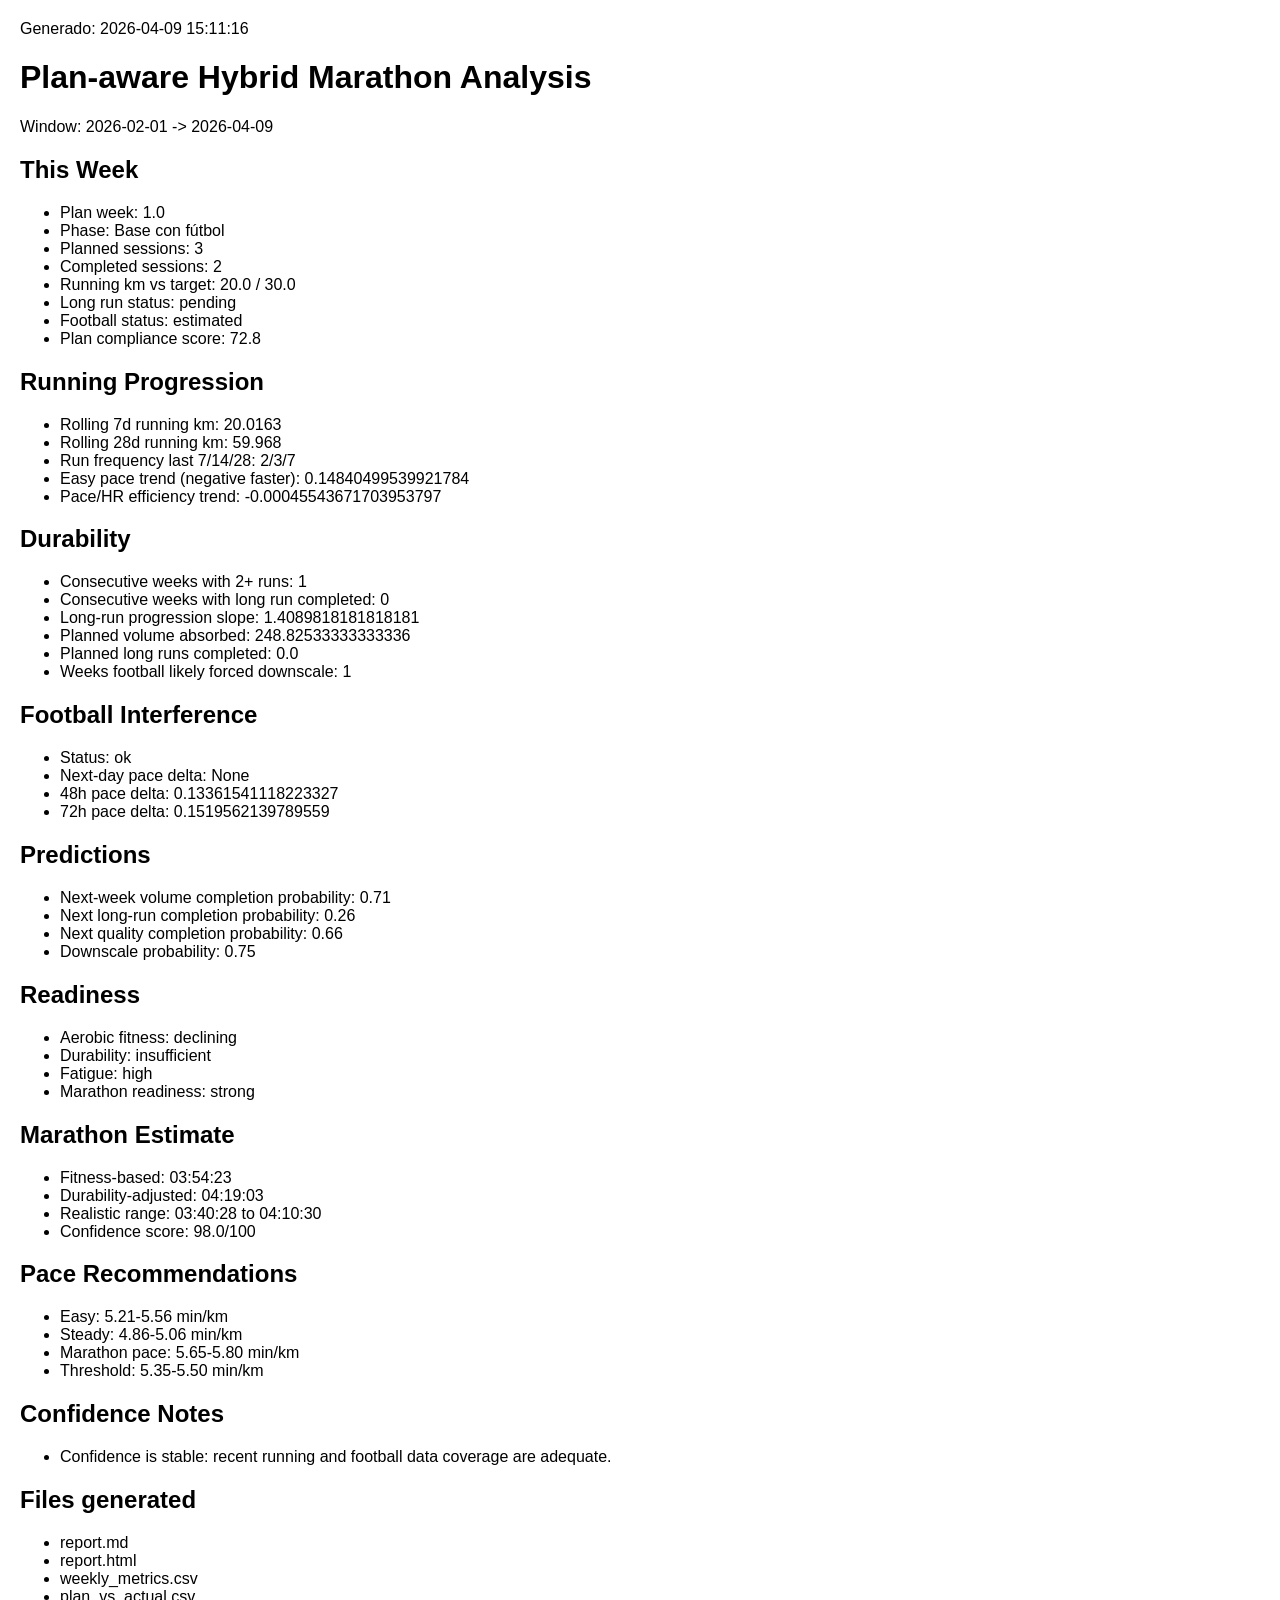
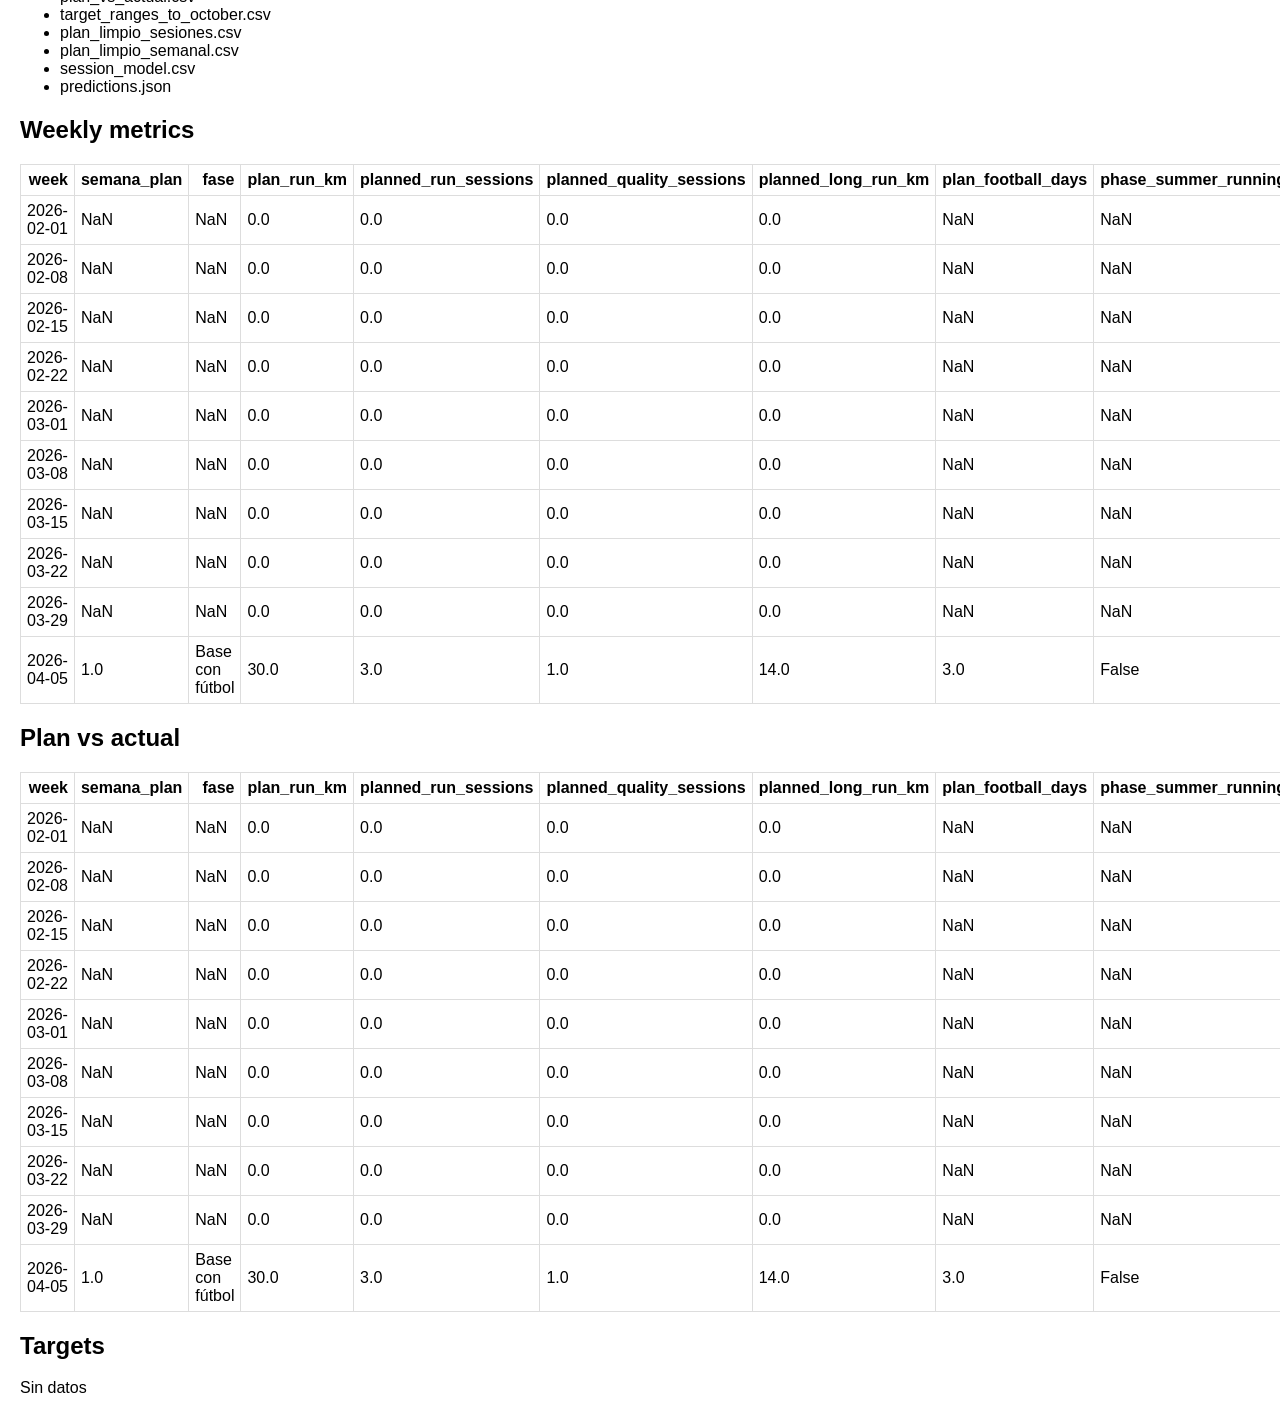
==== commit 02d93f83: "change upload logic" ====
--- a/analysis_output/report.html
+++ b/analysis_output/report.html
@@ -1,8 +1,8 @@
 <!doctype html>
 <html lang="es"><head><meta charset="utf-8"><meta name="viewport" content="width=device-width, initial-scale=1"><title>Reporte</title>
 <style>body{font-family:Arial,sans-serif;margin:20px} table{border-collapse:collapse;width:100%} td,th{border:1px solid #ddd;padding:6px}</style></head><body>
-<p>Generado: 2026-04-02 09:18:24</p>
-<h1>Plan-aware Hybrid Marathon Analysis</h1><p>Window: 2026-02-01 -&gt; 2026-04-02</p><h2>This Week</h2><ul><li>Plan week: nan</li><li>Phase: nan</li><li>Planned sessions: 0</li><li>Completed sessions: 1</li><li>Running km vs target: 8.4 / 0.0</li><li>Long run status: pending</li><li>Football status: not_expected</li><li>Plan compliance score: 100.0</li></ul><h2>Running Progression</h2><ul><li>Rolling 7d running km: 0.0</li><li>Rolling 28d running km: 52.5195</li><li>Run frequency last 7/14/28: 0/1/7</li><li>Easy pace trend (negative faster): 0.13077241454247532</li><li>Pace/HR efficiency trend: -3.011444690132413e-05</li></ul><h2>Durability</h2><ul><li>Consecutive weeks with 2+ runs: 0</li><li>Consecutive weeks with long run completed: 0</li><li>Long-run progression slope: 1.4923133333333327</li><li>Planned volume absorbed: None</li><li>Planned long runs completed: None</li><li>Weeks football likely forced downscale: 0</li></ul><h2>Football Interference</h2><ul><li>Status: ok</li><li>Next-day pace delta: None</li><li>48h pace delta: 0.033260498358178424</li><li>72h pace delta: 0.05160130115490106</li></ul><h2>Predictions</h2><ul><li>Next-week volume completion probability: 0.75</li><li>Next long-run completion probability: 0.27</li><li>Next quality completion probability: 0.68</li><li>Downscale probability: 0.70</li></ul><h2>Readiness</h2><ul><li>Aerobic fitness: declining</li><li>Durability: insufficient</li><li>Fatigue: low</li><li>Marathon readiness: strong</li></ul><h2>Marathon Estimate</h2><ul><li>Fitness-based: 03:58:13</li><li>Durability-adjusted: 04:01:08</li><li>Realistic range: 03:45:01 to 03:59:34</li><li>Confidence score: 98.0/100</li></ul><h2>Pace Recommendations</h2><ul><li>Easy: 5.03-5.38 min/km</li><li>Steady: 4.68-4.88 min/km</li><li>Marathon pace: 5.60-5.75 min/km</li><li>Threshold: 5.30-5.45 min/km</li></ul><h2>Confidence Notes</h2><ul><li>Confidence is stable: recent running and football data coverage are adequate.</li></ul><h2>Files generated</h2><ul><li>report.md</li><li>report.html</li><li>weekly_metrics.csv</li><li>plan_vs_actual.csv</li><li>target_ranges_to_october.csv</li><li>plan_limpio_sesiones.csv</li><li>plan_limpio_semanal.csv</li><li>session_model.csv</li><li>predictions.json</li></ul>
+<p>Generado: 2026-04-09 15:11:16</p>
+<h1>Plan-aware Hybrid Marathon Analysis</h1><p>Window: 2026-02-01 -&gt; 2026-04-09</p><h2>This Week</h2><ul><li>Plan week: 1.0</li><li>Phase: Base con fútbol</li><li>Planned sessions: 3</li><li>Completed sessions: 2</li><li>Running km vs target: 20.0 / 30.0</li><li>Long run status: pending</li><li>Football status: estimated</li><li>Plan compliance score: 72.8</li></ul><h2>Running Progression</h2><ul><li>Rolling 7d running km: 20.0163</li><li>Rolling 28d running km: 59.968</li><li>Run frequency last 7/14/28: 2/3/7</li><li>Easy pace trend (negative faster): 0.14840499539921784</li><li>Pace/HR efficiency trend: -0.00045543671703953797</li></ul><h2>Durability</h2><ul><li>Consecutive weeks with 2+ runs: 1</li><li>Consecutive weeks with long run completed: 0</li><li>Long-run progression slope: 1.4089818181818181</li><li>Planned volume absorbed: 248.82533333333336</li><li>Planned long runs completed: 0.0</li><li>Weeks football likely forced downscale: 1</li></ul><h2>Football Interference</h2><ul><li>Status: ok</li><li>Next-day pace delta: None</li><li>48h pace delta: 0.13361541118223327</li><li>72h pace delta: 0.1519562139789559</li></ul><h2>Predictions</h2><ul><li>Next-week volume completion probability: 0.71</li><li>Next long-run completion probability: 0.26</li><li>Next quality completion probability: 0.66</li><li>Downscale probability: 0.75</li></ul><h2>Readiness</h2><ul><li>Aerobic fitness: declining</li><li>Durability: insufficient</li><li>Fatigue: high</li><li>Marathon readiness: strong</li></ul><h2>Marathon Estimate</h2><ul><li>Fitness-based: 03:54:23</li><li>Durability-adjusted: 04:19:03</li><li>Realistic range: 03:40:28 to 04:10:30</li><li>Confidence score: 98.0/100</li></ul><h2>Pace Recommendations</h2><ul><li>Easy: 5.21-5.56 min/km</li><li>Steady: 4.86-5.06 min/km</li><li>Marathon pace: 5.65-5.80 min/km</li><li>Threshold: 5.35-5.50 min/km</li></ul><h2>Confidence Notes</h2><ul><li>Confidence is stable: recent running and football data coverage are adequate.</li></ul><h2>Files generated</h2><ul><li>report.md</li><li>report.html</li><li>weekly_metrics.csv</li><li>plan_vs_actual.csv</li><li>target_ranges_to_october.csv</li><li>plan_limpio_sesiones.csv</li><li>plan_limpio_semanal.csv</li><li>session_model.csv</li><li>predictions.json</li></ul>
 <h2>Weekly metrics</h2><table class="dataframe">
   <thead>
     <tr style="text-align: right;">
@@ -122,7 +122,7 @@
       <td>False</td>
       <td>True</td>
       <td>True</td>
-      <td>100.0</td>
+      <td>100.000000</td>
       <td>on-plan</td>
       <td>0.0000</td>
       <td>40.000000</td>
@@ -183,7 +183,7 @@
       <td>False</td>
       <td>True</td>
       <td>True</td>
-      <td>100.0</td>
+      <td>100.000000</td>
       <td>on-plan</td>
       <td>0.0000</td>
       <td>40.000000</td>
@@ -244,7 +244,7 @@
       <td>False</td>
       <td>True</td>
       <td>True</td>
-      <td>100.0</td>
+      <td>100.000000</td>
       <td>on-plan</td>
       <td>0.0000</td>
       <td>40.000000</td>
@@ -305,7 +305,7 @@
       <td>False</td>
       <td>True</td>
       <td>True</td>
-      <td>100.0</td>
+      <td>100.000000</td>
       <td>on-plan</td>
       <td>25.6908</td>
       <td>100.000000</td>
@@ -366,7 +366,7 @@
       <td>False</td>
       <td>True</td>
       <td>True</td>
-      <td>100.0</td>
+      <td>100.000000</td>
       <td>on-plan</td>
       <td>0.0000</td>
       <td>0.000000</td>
@@ -427,7 +427,7 @@
       <td>False</td>
       <td>True</td>
       <td>True</td>
-      <td>100.0</td>
+      <td>100.000000</td>
       <td>on-plan</td>
       <td>84.4476</td>
       <td>100.000000</td>
@@ -453,7 +453,7 @@
       <td>1.457500</td>
       <td>5.035623</td>
       <td>8.0168</td>
-      <td>156.5</td>
+      <td>156.60</td>
       <td>0</td>
       <td>3.0</td>
       <td>213.0</td>
@@ -488,7 +488,7 @@
       <td>False</td>
       <td>True</td>
       <td>True</td>
-      <td>100.0</td>
+      <td>100.000000</td>
       <td>on-plan</td>
       <td>210.6564</td>
       <td>100.000000</td>
@@ -514,7 +514,7 @@
       <td>1.678611</td>
       <td>5.140026</td>
       <td>11.5036</td>
-      <td>148.5</td>
+      <td>148.30</td>
       <td>0</td>
       <td>3.0</td>
       <td>310.0</td>
@@ -549,7 +549,7 @@
       <td>False</td>
       <td>True</td>
       <td>True</td>
-      <td>100.0</td>
+      <td>100.000000</td>
       <td>on-plan</td>
       <td>234.2232</td>
       <td>90.047993</td>
@@ -575,7 +575,7 @@
       <td>0.755278</td>
       <td>5.389131</td>
       <td>8.4089</td>
-      <td>140.0</td>
+      <td>140.20</td>
       <td>0</td>
       <td>3.0</td>
       <td>252.0</td>
@@ -610,12 +610,73 @@
       <td>False</td>
       <td>True</td>
       <td>True</td>
-      <td>100.0</td>
+      <td>100.000000</td>
       <td>on-plan</td>
       <td>100.9068</td>
       <td>16.628614</td>
       <td>low</td>
       <td>0</td>
+    </tr>
+    <tr>
+      <td>2026-04-05</td>
+      <td>1.0</td>
+      <td>Base con fútbol</td>
+      <td>30.0</td>
+      <td>3.0</td>
+      <td>1.0</td>
+      <td>14.0</td>
+      <td>3.0</td>
+      <td>False</td>
+      <td>46.0</td>
+      <td>50.0</td>
+      <td>48.0</td>
+      <td>True</td>
+      <td>2</td>
+      <td>19.9872</td>
+      <td>1.668333</td>
+      <td>5.007152</td>
+      <td>10.0055</td>
+      <td>161.75</td>
+      <td>1</td>
+      <td>NaN</td>
+      <td>NaN</td>
+      <td>NaN</td>
+      <td>NaN</td>
+      <td>NaN</td>
+      <td>NaN</td>
+      <td>NaN</td>
+      <td>NaN</td>
+      <td>NaN</td>
+      <td>NaN</td>
+      <td>1.0</td>
+      <td>2.0</td>
+      <td>False</td>
+      <td>False</td>
+      <td>True</td>
+      <td>estimated</td>
+      <td>3.0</td>
+      <td>211.5</td>
+      <td>2177.0</td>
+      <td>high</td>
+      <td>False</td>
+      <td>65.4694</td>
+      <td>74.6476</td>
+      <td>11.5036</td>
+      <td>11.5036</td>
+      <td>1</td>
+      <td>100.0</td>
+      <td>66.624</td>
+      <td>-10.0128</td>
+      <td>-1.0</td>
+      <td>False</td>
+      <td>True</td>
+      <td>False</td>
+      <td>72.849898</td>
+      <td>under-completed</td>
+      <td>1001.7964</td>
+      <td>100.000000</td>
+      <td>high</td>
+      <td>1</td>
     </tr>
   </tbody>
 </table>
@@ -738,7 +799,7 @@
       <td>False</td>
       <td>True</td>
       <td>True</td>
-      <td>100.0</td>
+      <td>100.000000</td>
       <td>on-plan</td>
       <td>0.0000</td>
       <td>40.000000</td>
@@ -799,7 +860,7 @@
       <td>False</td>
       <td>True</td>
       <td>True</td>
-      <td>100.0</td>
+      <td>100.000000</td>
       <td>on-plan</td>
       <td>0.0000</td>
       <td>40.000000</td>
@@ -860,7 +921,7 @@
       <td>False</td>
       <td>True</td>
       <td>True</td>
-      <td>100.0</td>
+      <td>100.000000</td>
       <td>on-plan</td>
       <td>0.0000</td>
       <td>40.000000</td>
@@ -921,7 +982,7 @@
       <td>False</td>
       <td>True</td>
       <td>True</td>
-      <td>100.0</td>
+      <td>100.000000</td>
       <td>on-plan</td>
       <td>25.6908</td>
       <td>100.000000</td>
@@ -982,7 +1043,7 @@
       <td>False</td>
       <td>True</td>
       <td>True</td>
-      <td>100.0</td>
+      <td>100.000000</td>
       <td>on-plan</td>
       <td>0.0000</td>
       <td>0.000000</td>
@@ -1043,7 +1104,7 @@
       <td>False</td>
       <td>True</td>
       <td>True</td>
-      <td>100.0</td>
+      <td>100.000000</td>
       <td>on-plan</td>
       <td>84.4476</td>
       <td>100.000000</td>
@@ -1069,7 +1130,7 @@
       <td>1.457500</td>
       <td>5.035623</td>
       <td>8.0168</td>
-      <td>156.5</td>
+      <td>156.60</td>
       <td>0</td>
       <td>3.0</td>
       <td>213.0</td>
@@ -1104,7 +1165,7 @@
       <td>False</td>
       <td>True</td>
       <td>True</td>
-      <td>100.0</td>
+      <td>100.000000</td>
       <td>on-plan</td>
       <td>210.6564</td>
       <td>100.000000</td>
@@ -1130,7 +1191,7 @@
       <td>1.678611</td>
       <td>5.140026</td>
       <td>11.5036</td>
-      <td>148.5</td>
+      <td>148.30</td>
       <td>0</td>
       <td>3.0</td>
       <td>310.0</td>
@@ -1165,7 +1226,7 @@
       <td>False</td>
       <td>True</td>
       <td>True</td>
-      <td>100.0</td>
+      <td>100.000000</td>
       <td>on-plan</td>
       <td>234.2232</td>
       <td>90.047993</td>
@@ -1191,7 +1252,7 @@
       <td>0.755278</td>
       <td>5.389131</td>
       <td>8.4089</td>
-      <td>140.0</td>
+      <td>140.20</td>
       <td>0</td>
       <td>3.0</td>
       <td>252.0</td>
@@ -1226,12 +1287,73 @@
       <td>False</td>
       <td>True</td>
       <td>True</td>
-      <td>100.0</td>
+      <td>100.000000</td>
       <td>on-plan</td>
       <td>100.9068</td>
       <td>16.628614</td>
       <td>low</td>
       <td>0</td>
+    </tr>
+    <tr>
+      <td>2026-04-05</td>
+      <td>1.0</td>
+      <td>Base con fútbol</td>
+      <td>30.0</td>
+      <td>3.0</td>
+      <td>1.0</td>
+      <td>14.0</td>
+      <td>3.0</td>
+      <td>False</td>
+      <td>46.0</td>
+      <td>50.0</td>
+      <td>48.0</td>
+      <td>True</td>
+      <td>2</td>
+      <td>19.9872</td>
+      <td>1.668333</td>
+      <td>5.007152</td>
+      <td>10.0055</td>
+      <td>161.75</td>
+      <td>1</td>
+      <td>NaN</td>
+      <td>NaN</td>
+      <td>NaN</td>
+      <td>NaN</td>
+      <td>NaN</td>
+      <td>NaN</td>
+      <td>NaN</td>
+      <td>NaN</td>
+      <td>NaN</td>
+      <td>NaN</td>
+      <td>1.0</td>
+      <td>2.0</td>
+      <td>False</td>
+      <td>False</td>
+      <td>True</td>
+      <td>estimated</td>
+      <td>3.0</td>
+      <td>211.5</td>
+      <td>2177.0</td>
+      <td>high</td>
+      <td>False</td>
+      <td>65.4694</td>
+      <td>74.6476</td>
+      <td>11.5036</td>
+      <td>11.5036</td>
+      <td>1</td>
+      <td>100.0</td>
+      <td>66.624</td>
+      <td>-10.0128</td>
+      <td>-1.0</td>
+      <td>False</td>
+      <td>True</td>
+      <td>False</td>
+      <td>72.849898</td>
+      <td>under-completed</td>
+      <td>1001.7964</td>
+      <td>100.000000</td>
+      <td>high</td>
+      <td>1</td>
     </tr>
   </tbody>
 </table>
